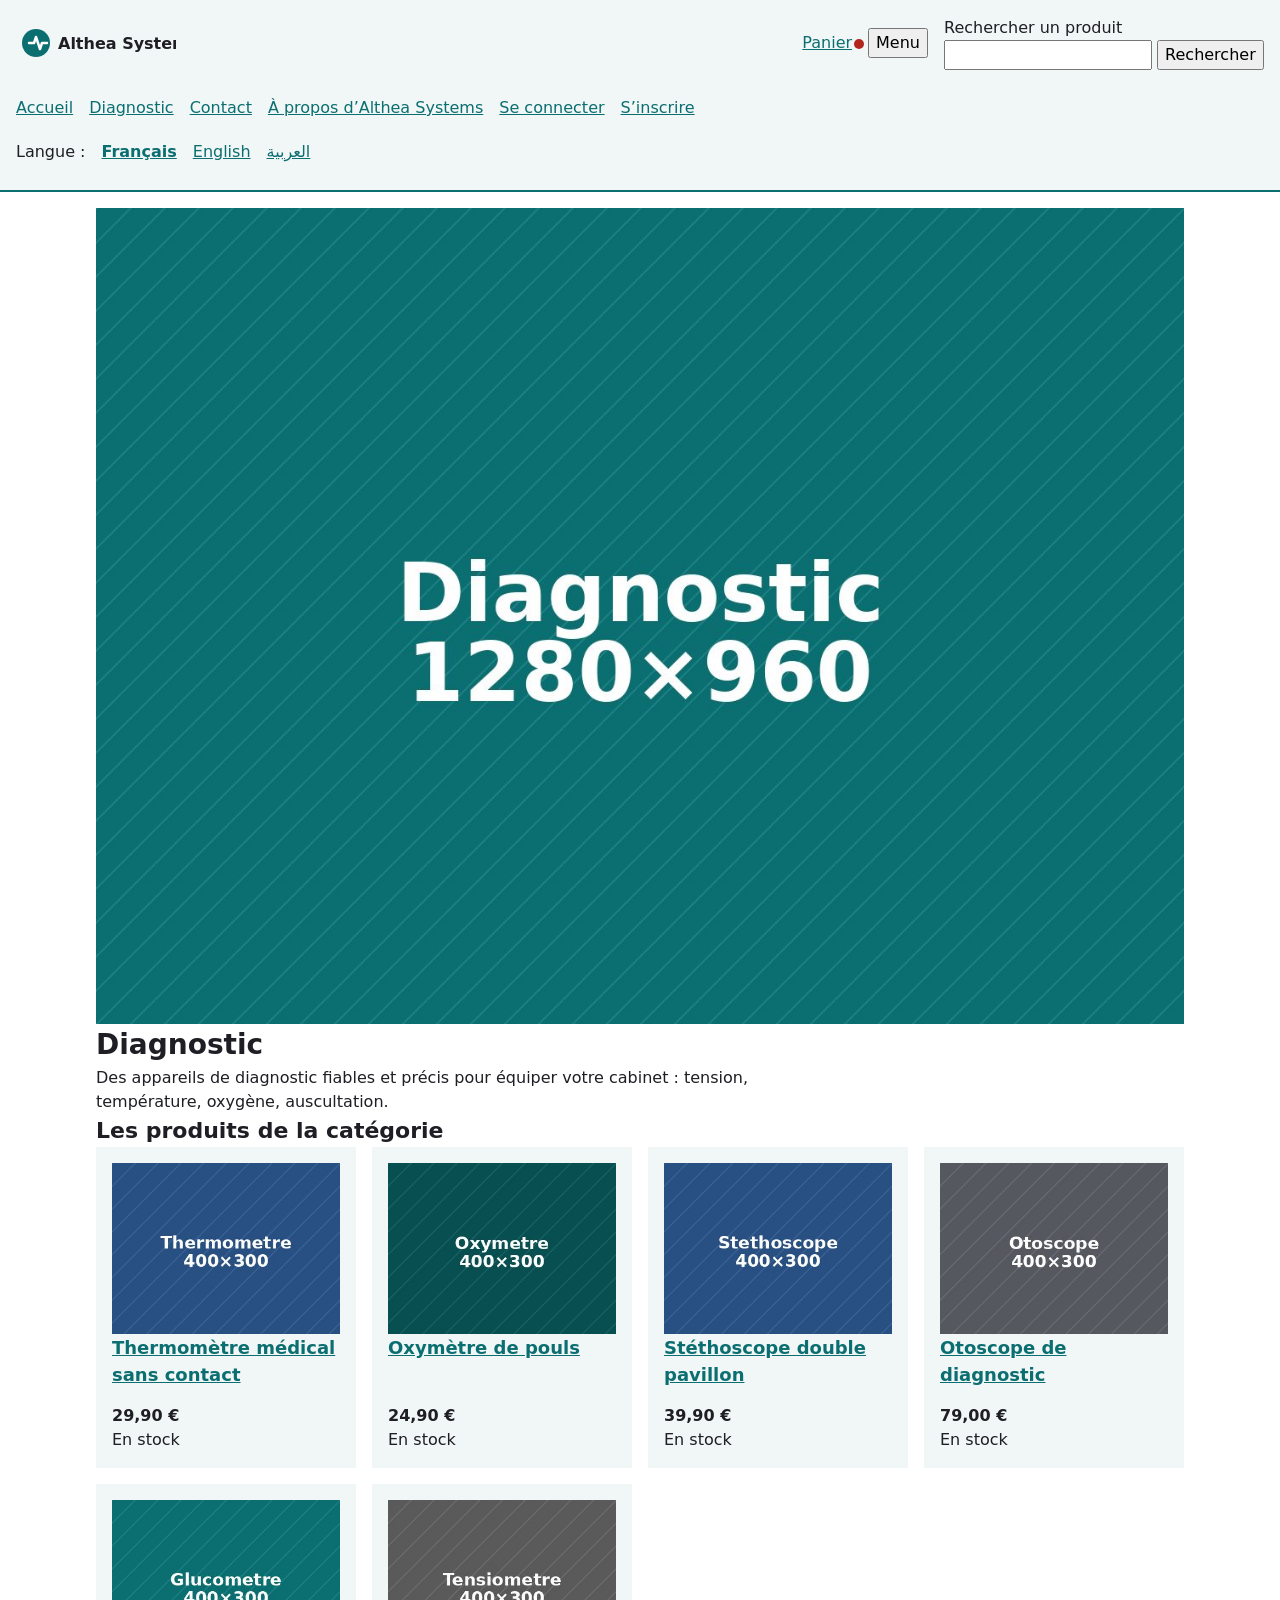
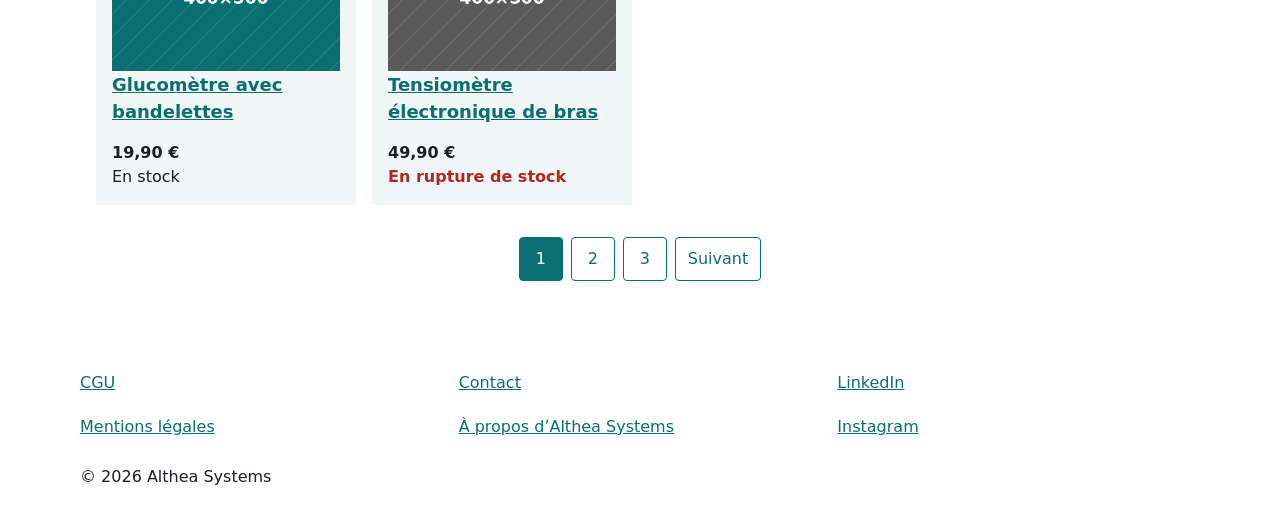
==== categorie.html @ e6a17299 "feat: page Catégorie" ====
<!DOCTYPE html>
<html lang="fr">
<head>
  <meta charset="utf-8">
  <meta name="viewport" content="width=device-width, initial-scale=1">
  <title>Diagnostic · Althea Systems</title>
  <meta name="description" content="Appareils de diagnostic pour cabinets médicaux : tensiomètres, thermomètres, oxymètres, stéthoscopes.">
  <meta name="theme-color" content="#0F8B8D">
  <link rel="icon" href="img/favicon.svg">
  <link rel="stylesheet" href="css/variables.css">
  <link rel="stylesheet" href="css/style.css">
</head>
<body>
  <a class="evitement" href="#contenu">Aller au contenu</a>

  <!-- En-tête : logo, panier, menu, recherche, navigation -->
  <header class="entete">
    <a class="logo" href="index.html">
      <img src="img/logo.svg" alt="Althea Systems, accueil" width="160" height="40">
    </a>
    <a class="panier" href="panier.html">Panier
      <span class="visually-hidden">(2 articles)</span>
    </a>
    <button class="menu-bouton" type="button"
      aria-expanded="true"
      aria-controls="menu-principal">Menu</button>
    <form class="recherche" role="search" action="recherche.html">
      <label for="q">Rechercher un produit</label>
      <input id="q" name="q" type="search">
      <button type="submit">Rechercher</button>
    </form>
    <nav id="menu-principal" class="menu" aria-label="Menu principal">
      <ul class="liste-reset">
        <li><a href="index.html">Accueil</a></li>
        <li><a href="categorie.html" aria-current="page">Diagnostic</a></li>
        <li><a href="contact.html">Contact</a></li>
        <li><a href="a-propos.html">À propos d’Althea Systems</a></li>
        <li><a href="connexion.html">Se connecter</a></li>
        <li><a href="inscription.html">S’inscrire</a></li>
      </ul>

      <p class="langues">Langue :
        <a href="categorie.html" lang="fr" hreflang="fr" aria-current="true">Français</a>
        <a href="en/categorie.html" lang="en" hreflang="en">English</a>
        <a href="ar/categorie.html" lang="ar" hreflang="ar" dir="rtl">العربية</a>
      </p>
    </nav>
  </header>

  <!-- Contenu propre à la page -->
  <main id="contenu">
    <!-- Bandeau : l'image et le titre de la catégorie -->
    <section class="bandeau">
      <img src="img/diagnostic.jpg" alt="" width="1280" height="960">
      <h1>Diagnostic</h1>
    </section>

    <p class="description-categorie">Des appareils de diagnostic fiables et précis pour équiper votre cabinet : tension, température, oxygène, auscultation.</p>

    <h2>Les produits de la catégorie</h2>

    <!-- 6 produits ; le produit épuisé en dernier (§ V) -->
    <ul class="produits liste-reset">
      <li>
        <article class="produit">
          <img src="img/thermometre.jpg" alt="" width="400" height="300" loading="lazy">
          <h3><a href="produit.html">Thermomètre médical sans contact</a></h3>
          <p class="prix"><data value="29.90">29,90 €</data></p>
          <p class="stock">En stock</p>
        </article>
      </li>
      <li>
        <article class="produit">
          <img src="img/oxymetre.jpg" alt="" width="400" height="300" loading="lazy">
          <h3><a href="produit.html">Oxymètre de pouls</a></h3>
          <p class="prix"><data value="24.90">24,90 €</data></p>
          <p class="stock">En stock</p>
        </article>
      </li>
      <li>
        <article class="produit">
          <img src="img/stethoscope.jpg" alt="" width="400" height="300" loading="lazy">
          <h3><a href="produit.html">Stéthoscope double pavillon</a></h3>
          <p class="prix"><data value="39.90">39,90 €</data></p>
          <p class="stock">En stock</p>
        </article>
      </li>
      <li>
        <article class="produit">
          <img src="img/otoscope.jpg" alt="" width="400" height="300" loading="lazy">
          <h3><a href="produit.html">Otoscope de diagnostic</a></h3>
          <p class="prix"><data value="79.00">79,00 €</data></p>
          <p class="stock">En stock</p>
        </article>
      </li>
      <li>
        <article class="produit">
          <img src="img/glucometre.jpg" alt="" width="400" height="300" loading="lazy">
          <h3><a href="produit.html">Glucomètre avec bandelettes</a></h3>
          <p class="prix"><data value="19.90">19,90 €</data></p>
          <p class="stock">En stock</p>
        </article>
      </li>
      <li>
        <article class="produit">
          <img src="img/tensiometre.jpg" alt="" width="400" height="300" loading="lazy">
          <h3><a href="produit.html">Tensiomètre électronique de bras</a></h3>
          <p class="prix"><data value="49.90">49,90 €</data></p>
          <p class="stock stock-rupture">En rupture de stock</p>
        </article>
      </li>
    </ul>

    <!-- Pagination (§ XVI) -->
    <nav class="pagination" aria-label="Pagination">
      <ul class="liste-reset">
        <li><a href="categorie.html?page=1" aria-current="page"><span class="visually-hidden">Page </span>1</a></li>
        <li><a href="categorie.html?page=2"><span class="visually-hidden">Page </span>2</a></li>
        <li><a href="categorie.html?page=3"><span class="visually-hidden">Page </span>3</a></li>
        <li><a href="categorie.html?page=2">Suivant</a></li>
      </ul>
    </nav>
  </main>

  <!-- Pied de page : 3 groupes de liens, puis le copyright -->
  <footer class="pied">
    <nav aria-label="Informations légales">
      <ul class="liste-reset">
        <li><a href="cgu.html">CGU</a></li>
        <li><a href="mentions-legales.html">Mentions légales</a></li>
      </ul>
    </nav>
    <nav aria-label="Contact">
      <ul class="liste-reset">
        <li><a href="contact.html">Contact</a></li>
        <li><a href="a-propos.html">À propos d’Althea Systems</a></li>
      </ul>
    </nav>
    <nav aria-label="Réseaux sociaux">
      <ul class="liste-reset">
        <li><a href="https://www.linkedin.com/">LinkedIn</a></li>
        <li><a href="https://www.instagram.com/">Instagram</a></li>
      </ul>
    </nav>
    <p>© 2026 Althea Systems</p>
  </footer>
</body>
</html>
---- css/variables.css ----
/* La charte d'Althea : couleurs, police, tailles */
:root {
  /* Couleurs (ratio de contraste à vérifier sur WebAIM) */
  --couleur-primaire: #0B6E70;        /* liens, boutons ; env. 5,9:1 sur blanc */
  --couleur-primaire-fonce: #084F51;  /* survol des boutons */
  --couleur-sur-primaire: #FFFFFF;    /* texte sur fond primaire */
  --couleur-texte: #1E1E24;           /* texte courant ; env. 16:1 sur blanc */
  --couleur-texte-discret: #55585E;   /* texte secondaire ; env. 7:1 sur blanc */
  --couleur-fond: #FFFFFF;
  --couleur-surface: #F1F6F6;         /* cartes, en-tête */
  --couleur-alerte: #B3261E;          /* rupture de stock ; env. 6,5:1 sur blanc */

  /* Police : celle du système, rien à télécharger */
  --police: system-ui, sans-serif;

  /* Tailles de texte (rem : suit le réglage de l'utilisateur) */
  --taille-petite: 0.875rem;
  --taille-base: 1rem;
  --taille-h3: 1.125rem;
  --taille-h2: 1.375rem;
  --taille-h1: 1.75rem;

  /* Espacements (valeurs du téléphone ; agrandies dans style.css) */
  --espace: 1rem;
  --espace-grand: 2rem;
}
---- css/style.css ----
/* ===== Reset ===== */
*, *::before, *::after { box-sizing: border-box; }
body, h1, h2, h3, p, ul, ol, dl, dd { margin: 0; }
img { display: block; max-width: 100%; height: auto; }
input, button { font: inherit; }

/* ===== Base ===== */
body {
  font-family: var(--police);
  font-size: var(--taille-base);
  line-height: 1.5;
  color: var(--couleur-texte);
  background: var(--couleur-fond);
}
h1 { font-size: var(--taille-h1); }
h2 { font-size: var(--taille-h2); }
h3 { font-size: var(--taille-h3); }
p { max-width: 65ch; }
a { color: var(--couleur-primaire); }
main { padding: var(--espace); }

/* ===== Accessibilité ===== */
:focus-visible {
  outline: 3px solid var(--couleur-primaire);
  outline-offset: 3px;
}
.evitement {
  position: absolute;
  top: -100px;
  left: var(--espace);
  background: var(--couleur-fond);
  padding: var(--espace);
}
.evitement:focus { top: var(--espace); }
.visually-hidden {
  position: absolute;
  width: 1px;
  height: 1px;
  overflow: hidden;
  clip-path: inset(50%);
  white-space: nowrap;
}

/* ===== Composants communs ===== */
.liste-reset { list-style: none; padding: 0; }
.btn {
  min-height: var(--cible);
  padding: 0 var(--espace);
  border: 0;
  border-radius: var(--rayon);
  background: var(--couleur-primaire);
  color: var(--couleur-sur-primaire);
}
.btn:hover:not(:disabled) { background: var(--couleur-primaire-fonce); }
.btn:disabled {
  background: var(--couleur-surface);
  color: var(--couleur-texte-discret);
  border: 2px dashed var(--couleur-texte-discret);
}
.stock-rupture {
  color: var(--couleur-alerte);
  font-weight: bold;
}

/* ===== En-tête et pied ===== */
.entete {
  padding: var(--espace);
  background: var(--couleur-surface);
  border-bottom: 2px solid var(--couleur-primaire);
}
.logo img { height: 40px; width: auto; }
.panier { position: relative; display: inline-block; }
.panier::after {
  content: "";
  position: absolute;
  top: 8px;
  right: -12px;
  width: 10px;
  height: 10px;
  border-radius: 50%;
  background: var(--couleur-alerte);
}
.recherche input,
.recherche button { min-height: var(--cible); }
.menu a {
  display: block;
  min-height: var(--cible);
  line-height: var(--cible);
}
.pied { display: none; } /* caché sur téléphone (§ III) */

/* ===== Accueil ===== */
.carrousel img { aspect-ratio: 16 / 9; object-fit: cover; width: 100%; }
.categories img,
.produit img { aspect-ratio: 4 / 3; object-fit: cover; width: 100%; }

.produit {
  padding: var(--espace);
  margin-bottom: var(--espace);
  background: var(--couleur-surface);
  border-radius: var(--rayon);
}
.prix { font-weight: bold; }
.produit:has(.stock-rupture) img { filter: grayscale(1); }

/* ===== Produit ===== */
.ariane li { display: inline; }
.ariane li + li::before { content: " › "; }
.prix-fiche { font-size: var(--taille-h2); font-weight: bold; }
.achat .btn { width: 100%; }

.caracteristiques dt { font-weight: bold; }


/* Conteneur fluide : centré, jamais plus large que 70rem */
main,
.pied {
  width: min(100% - 2rem, 70rem);
  margin-inline: auto;
}

/* L'en-tête garde son fond sur toute la largeur */
.entete {
  padding-inline: 1rem;
}




/* ===== Étape 4 : l'en-tête en ligne ===== */
.entete {
  display: flex;
  flex-wrap: wrap;           /* passe à la ligne si la place manque */
  align-items: center;       /* centré en hauteur */
  gap: var(--espace);        /* espace entre les éléments */
}

.entete .logo {
  margin-inline-end: auto;   /* pousse tout le reste à droite */
}

/* Téléphone : recherche et menu sur toute la ligne */
.entete .recherche,
.entete .menu {
  flex-basis: 100%;
}

/* Tablette et plus : la recherche remonte sur la ligne du logo */
@media (min-width: 48rem) {
  .entete .recherche {
    flex-basis: 20rem;
  }
}


/* ===== Étape 5 : liens du menu et du pied ===== */
.menu ul,
.pied ul {
  display: flex;
  flex-wrap: wrap;
  gap: 0 var(--espace);      /* 0 entre les lignes, --espace entre les liens */
}

.menu a,
.pied a {
  display: inline-flex;      /* le lien devient une boîte */
  align-items: center;       /* texte centré en hauteur */
  min-height: 44px;          /* cible tactile minimum */
}

/* ===== Étape 6 : le choix de la langue ===== */
.langues {
  display: flex;
  flex-wrap: wrap;
  align-items: center;
  gap: var(--espace);
}

.langues a {
  display: inline-flex;
  align-items: center;
  min-height: 44px;
}

.langues a[aria-current="true"] {
  font-weight: 700;          /* la langue en cours se voit */
}

/* ===== Étape 7 : le pied de page ===== */
/* Téléphone et tablette : pied caché (ses liens sont dans le menu) */
.pied {
  display: none;
}

/* Ordinateur : 3 colonnes */
@media (min-width: 64rem) {
  .pied {
    display: grid;
    grid-template-columns: repeat(3, 1fr);
    gap: var(--espace);
    padding-block: var(--espace-grand);
  }

  /* Dans chaque colonne, les liens l'un sous l'autre */
  .pied ul {
    flex-direction: column;
  }

  /* Le © prend toute la largeur */
  .pied p {
    grid-column: 1 / -1;
  }
}

/* ===== Étape 10 : le défilement du carrousel ===== */
.defile {
  display: grid;
  grid-auto-flow: column;          /* les slides côte à côte */
  grid-auto-columns: 100%;         /* une slide = toute la largeur */
  overflow-x: auto;                /* défile sur le côté */
  scroll-snap-type: x mandatory;   /* sur la ZONE : aimanté */
}

.defile > li {
  scroll-snap-align: start;        /* sur CHAQUE slide : où s'arrêter */
}

/* Texte posé sur l'image : même case de grille */
.slide {
  display: grid;
}

.slide > picture,
.slide > img,
.slide-texte {
  grid-area: 1 / 1;                /* tous dans la même case = superposés */
}

.slide picture,
.slide img {
  display: block;
  width: 100%;
  height: 100%;
  object-fit: cover;
}

.slide-texte {
  align-self: end;                 /* le texte en bas */
  padding: var(--espace);
  background: linear-gradient(transparent, rgb(0 0 0 / 0.75));
  color: #FFFFFF;
}

.slide-texte a {
  color: #FFFFFF;
}

/* Défilement doux, seulement si la personne ne l'a pas refusé */
@media (prefers-reduced-motion: no-preference) {
  .defile {
    scroll-behavior: smooth;
  }
}

/* ===== Étape 11 : les pastilles ===== */
.pastilles {
  display: flex;
  justify-content: center;
  gap: 0.25rem;
}

.pastilles a {
  display: grid;
  place-items: center;
  min-width: 44px;                 /* zone à toucher : 44 px */
  min-height: 44px;
}

.pastilles a::before {
  content: "";
  width: 12px;                     /* le rond visible : 12 px */
  height: 12px;
  border-radius: 50%;
  background: var(--couleur-primaire);
}

/* ===== Étape 12 : les catégories en grille adaptative ===== */
.categories ul {
  display: grid;
  grid-template-columns: repeat(auto-fit, minmax(min(100%, 9rem), 1fr));
  gap: var(--espace);
}

.categories a {
  display: grid;                   /* l'image, puis le nom en dessous */
  gap: 0.5rem;
  min-height: 44px;
}

.categories img {
  width: 100%;
  height: auto;
}

/* ===== Étape 13 : les cartes produit ===== */
.top-produits ul {
  display: flex;
  flex-wrap: wrap;
  gap: var(--espace);
}

.top-produits li {
  flex: 1 1 14rem;                 /* part de 14rem, grandit et rétrécit */
  min-width: 0;                    /* le droit de rétrécir à 360 px */
}

.produit {
  display: flex;
  flex-direction: column;          /* image, titre, prix empilés */
  height: 100%;                    /* toutes les cartes d'une ligne à la même hauteur */
}

.produit img {
  width: 100%;
  height: auto;
}

.produit .prix {
  margin-block-start: auto;        /* pousse le prix tout en bas */
}


/* ===== Étape 14 : des cartes qui réagissent ===== */
/* Seulement si la personne n'a pas demandé moins d'animations */
@media (prefers-reduced-motion: no-preference) {
  .produit {
    transition: transform 0.2s ease,
                box-shadow 0.2s ease;
  }

  .produit:hover,
  .produit:focus-within {            /* souris OU clavier */
    transform: translateY(-4px);     /* la carte monte de 4 px */
    box-shadow: 0 6px 16px rgb(0 0 0 / 0.15);
  }

  /* Les boutons changent de couleur en douceur */
  button,
  .btn {
    transition: background-color 0.2s ease;
  }
}




/* ===== Étape 17 : la liste, puis la grille ===== */
/* Téléphone : une seule colonne */
.produits {
  display: grid;
  grid-template-columns: minmax(0, 1fr);   /* ne déborde jamais */
  gap: var(--espace);
}

/* Tablette et plus : autant de colonnes que la place le permet */
@media (min-width: 48rem) {
  .produits {
    grid-template-columns: repeat(auto-fill, minmax(min(100%, 16rem), 1fr));
  }
}

/* ===== Étape 18 : la pagination ===== */
.pagination ul {
  display: flex;
  flex-wrap: wrap;
  justify-content: center;         /* centrée */
  gap: 0.5rem;
  margin-block: var(--espace-grand);
}

.pagination a {
  display: inline-flex;
  align-items: center;
  justify-content: center;
  min-width: 44px;                 /* assez grand pour le doigt */
  min-height: 44px;
  padding-inline: 0.75rem;
  border: 1px solid var(--couleur-primaire);
  border-radius: 0.25rem;
  color: var(--couleur-primaire);
  text-decoration: none;
}

/* La page en cours : couleur primaire (suivra le mode sombre) */
.pagination [aria-current="page"] {
  background: var(--couleur-primaire);
  color: var(--couleur-sur-primaire);
}
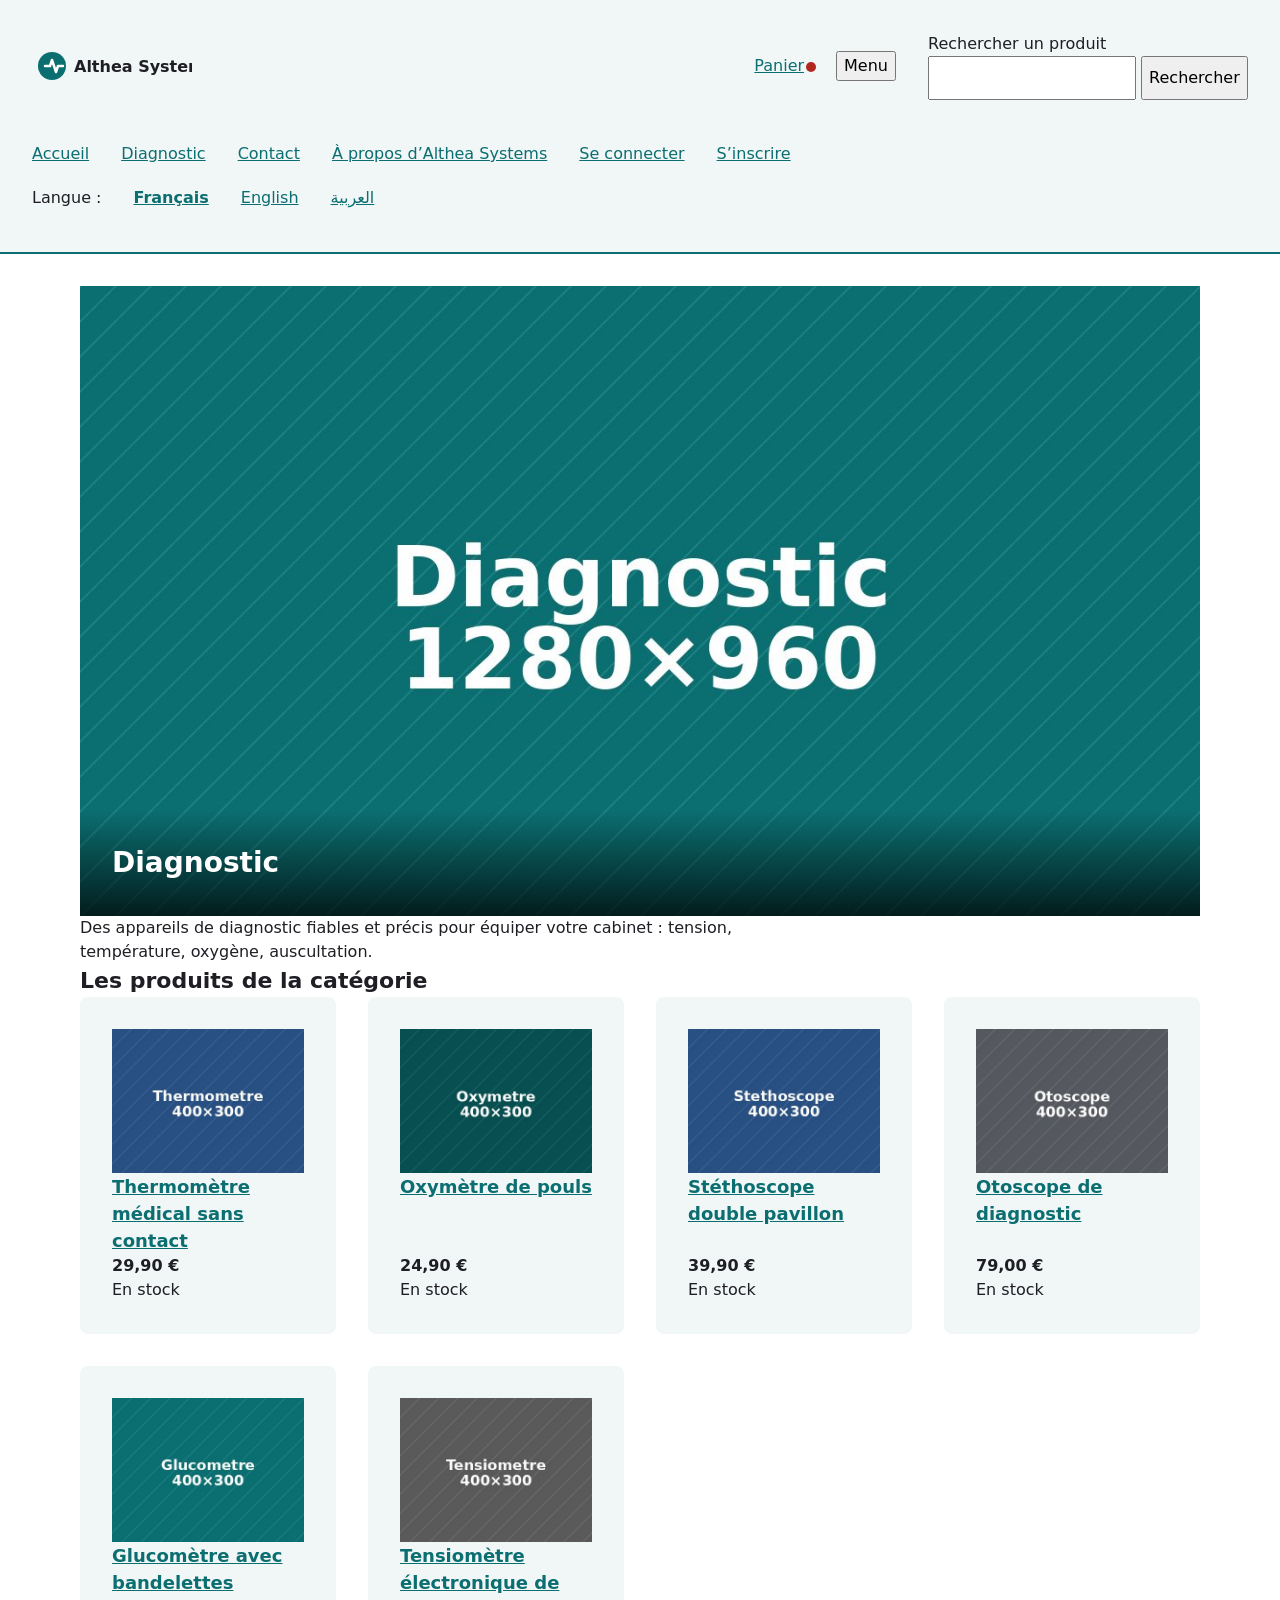
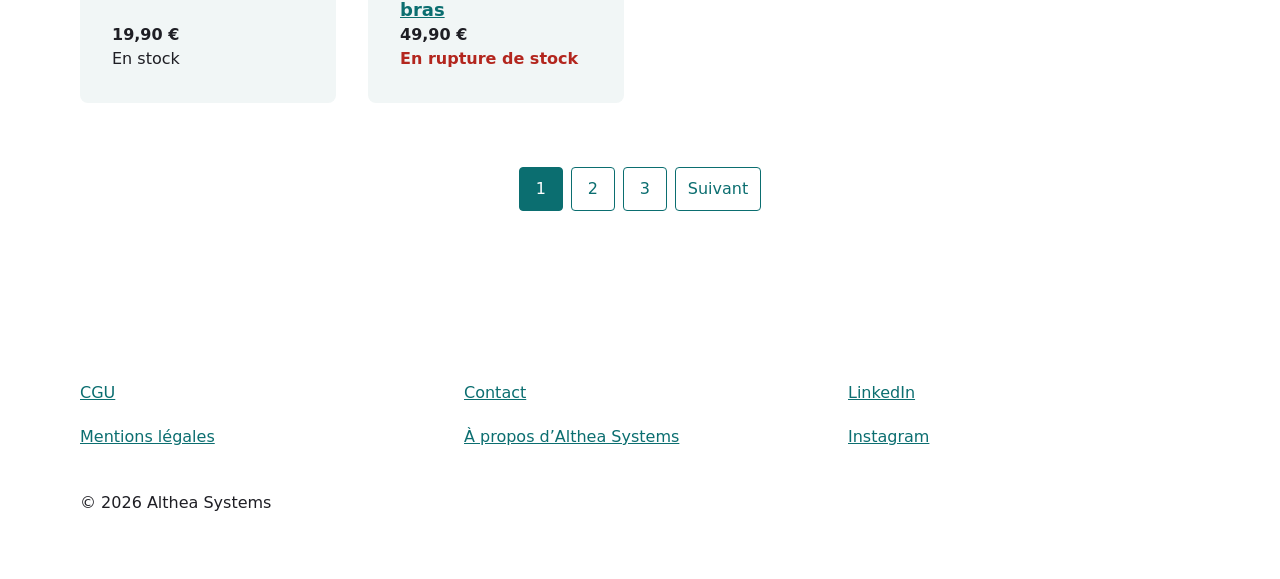
==== commit a4ca7c14: "feat: pages Connexion et Inscription, mode sombre, sécurité, README" ====
--- a/categorie.html
+++ b/categorie.html
@@ -2,6 +2,8 @@
 <html lang="fr">
 <head>
   <meta charset="utf-8">
+  <meta http-equiv="Content-Security-Policy" content="default-src 'self'; object-src 'none'; base-uri 'self'; form-action 'self'">
+  <meta name="referrer" content="strict-origin-when-cross-origin">
   <meta name="viewport" content="width=device-width, initial-scale=1">
   <title>Diagnostic · Althea Systems</title>
   <meta name="description" content="Appareils de diagnostic pour cabinets médicaux : tensiomètres, thermomètres, oxymètres, stéthoscopes.">
@@ -24,7 +26,7 @@
     <button class="menu-bouton" type="button"
       aria-expanded="true"
       aria-controls="menu-principal">Menu</button>
-    <form class="recherche" role="search" action="recherche.html">
+    <form class="recherche" role="search" action="recherche.html" method="get">
       <label for="q">Rechercher un produit</label>
       <input id="q" name="q" type="search">
       <button type="submit">Rechercher</button>
@@ -138,8 +140,8 @@
     </nav>
     <nav aria-label="Réseaux sociaux">
       <ul class="liste-reset">
-        <li><a href="https://www.linkedin.com/">LinkedIn</a></li>
-        <li><a href="https://www.instagram.com/">Instagram</a></li>
+        <li><a href="https://www.linkedin.com/" target="_blank" rel="noopener noreferrer">LinkedIn <span class="visually-hidden">(nouvel onglet)</span></a></li>
+        <li><a href="https://www.instagram.com/" target="_blank" rel="noopener noreferrer">Instagram <span class="visually-hidden">(nouvel onglet)</span></a></li>
       </ul>
     </nav>
     <p>© 2026 Althea Systems</p>
--- a/css/variables.css
+++ b/css/variables.css
@@ -1,6 +1,8 @@
 /* La charte d'Althea : couleurs, police, tailles */
 :root {
-  /* Couleurs (ratio de contraste à vérifier sur WebAIM) */
+  color-scheme: light dark;           /* champs et barres suivent le mode */
+
+  /* Couleurs (ratio de contraste vérifié sur WebAIM) */
   --couleur-primaire: #0B6E70;        /* liens, boutons ; env. 5,9:1 sur blanc */
   --couleur-primaire-fonce: #084F51;  /* survol des boutons */
   --couleur-sur-primaire: #FFFFFF;    /* texte sur fond primaire */
@@ -9,6 +11,7 @@
   --couleur-fond: #FFFFFF;
   --couleur-surface: #F1F6F6;         /* cartes, en-tête */
   --couleur-alerte: #B3261E;          /* rupture de stock ; env. 6,5:1 sur blanc */
+  --couleur-sur-image: #FFFFFF;       /* texte posé sur une photo (dégradé noir) */
 
   /* Police : celle du système, rien à télécharger */
   --police: system-ui, sans-serif;
@@ -20,7 +23,24 @@
   --taille-h2: 1.375rem;
   --taille-h1: 1.75rem;
 
-  /* Espacements (valeurs du téléphone ; agrandies dans style.css) */
+  /* Espacements */
   --espace: 1rem;
   --espace-grand: 2rem;
+  --cible: 44px;                      /* hauteur minimum d'une cible tactile */
+  --rayon: 0.5rem;                    /* coins arrondis */
+}
+
+/* Mode sombre : seulement les valeurs changent */
+@media (prefers-color-scheme: dark) {
+  :root {
+    --couleur-fond: #10191A;
+    --couleur-surface: #1C2A2B;
+    --couleur-texte: #E8EEEE;           /* 15,2:1 sur fond ; 12,6:1 sur surface */
+    --couleur-texte-discret: #A9B6B7;   /* 8,6:1 sur fond ; 7,1:1 sur surface */
+    --couleur-primaire: #5CC8CA;        /* 9,0:1 sur fond ; 7,5:1 sur surface */
+    --couleur-primaire-fonce: #8ADBDC;  /* survol : plus clair en mode sombre */
+    --couleur-sur-primaire: #0B1A1B;    /* texte du bouton foncé ; 9,0:1 sur primaire */
+    --couleur-alerte: #FF8A80;          /* 7,8:1 sur fond ; 6,5:1 sur surface */
+    /* --couleur-sur-image reste blanc : le texte est sur un dégradé noir */
+  }
 }
--- a/css/style.css
+++ b/css/style.css
@@ -2,7 +2,7 @@
 *, *::before, *::after { box-sizing: border-box; }
 body, h1, h2, h3, p, ul, ol, dl, dd { margin: 0; }
 img { display: block; max-width: 100%; height: auto; }
-input, button { font: inherit; }
+input, button, select { font: inherit; }
 
 /* ===== Base ===== */
 body {
@@ -17,7 +17,11 @@
 h3 { font-size: var(--taille-h3); }
 p { max-width: 65ch; }
 a { color: var(--couleur-primaire); }
-main { padding: var(--espace); }
+
+/* Étape 3 : un mot très long peut se couper */
+p, h1, h2, h3, a, li, dd {
+  overflow-wrap: anywhere;
+}
 
 /* ===== Accessibilité ===== */
 :focus-visible {
@@ -62,13 +66,41 @@
   font-weight: bold;
 }
 
-/* ===== En-tête et pied ===== */
+/* ===== Étape 2 : conteneur fluide ===== */
+main,
+.pied {
+  width: min(100% - 2rem, 70rem);
+  margin-inline: auto;
+}
+main { padding-block: var(--espace); }
+
+/* ===== Étape 3 : paliers (mobile d'abord) ===== */
+@media (min-width: 48rem) {
+  :root {
+    --espace: 1.5rem;
+    --espace-grand: 3rem;
+  }
+}
+@media (min-width: 64rem) {
+  :root {
+    --espace: 2rem;
+    --espace-grand: 4rem;
+  }
+}
+
+/* ===== Étape 4 : l'en-tête en ligne ===== */
 .entete {
-  padding: var(--espace);
+  display: flex;
+  flex-wrap: wrap;
+  align-items: center;
+  gap: var(--espace);
+  padding: var(--espace);          /* le fond reste sur toute la largeur */
   background: var(--couleur-surface);
   border-bottom: 2px solid var(--couleur-primaire);
 }
+.entete .logo { margin-inline-end: auto; }
 .logo img { height: 40px; width: auto; }
+
 .panier { position: relative; display: inline-block; }
 .panier::after {
   content: "";
@@ -80,92 +112,31 @@
   border-radius: 50%;
   background: var(--couleur-alerte);
 }
+
 .recherche input,
 .recherche button { min-height: var(--cible); }
-.menu a {
-  display: block;
-  min-height: var(--cible);
-  line-height: var(--cible);
-}
-.pied { display: none; } /* caché sur téléphone (§ III) */
-
-/* ===== Accueil ===== */
-.carrousel img { aspect-ratio: 16 / 9; object-fit: cover; width: 100%; }
-.categories img,
-.produit img { aspect-ratio: 4 / 3; object-fit: cover; width: 100%; }
-
-.produit {
-  padding: var(--espace);
-  margin-bottom: var(--espace);
-  background: var(--couleur-surface);
-  border-radius: var(--rayon);
-}
-.prix { font-weight: bold; }
-.produit:has(.stock-rupture) img { filter: grayscale(1); }
-
-/* ===== Produit ===== */
-.ariane li { display: inline; }
-.ariane li + li::before { content: " › "; }
-.prix-fiche { font-size: var(--taille-h2); font-weight: bold; }
-.achat .btn { width: 100%; }
-
-.caracteristiques dt { font-weight: bold; }
-
-
-/* Conteneur fluide : centré, jamais plus large que 70rem */
-main,
-.pied {
-  width: min(100% - 2rem, 70rem);
-  margin-inline: auto;
-}
-
-/* L'en-tête garde son fond sur toute la largeur */
-.entete {
-  padding-inline: 1rem;
-}
-
-
-
-
-/* ===== Étape 4 : l'en-tête en ligne ===== */
-.entete {
-  display: flex;
-  flex-wrap: wrap;           /* passe à la ligne si la place manque */
-  align-items: center;       /* centré en hauteur */
-  gap: var(--espace);        /* espace entre les éléments */
-}
-
-.entete .logo {
-  margin-inline-end: auto;   /* pousse tout le reste à droite */
-}
 
 /* Téléphone : recherche et menu sur toute la ligne */
 .entete .recherche,
-.entete .menu {
-  flex-basis: 100%;
-}
-
-/* Tablette et plus : la recherche remonte sur la ligne du logo */
+.entete .menu { flex-basis: 100%; }
+
+/* Tablette et plus : la recherche remonte */
 @media (min-width: 48rem) {
-  .entete .recherche {
-    flex-basis: 20rem;
-  }
-}
-
+  .entete .recherche { flex-basis: 20rem; }
+}
 
 /* ===== Étape 5 : liens du menu et du pied ===== */
 .menu ul,
 .pied ul {
   display: flex;
   flex-wrap: wrap;
-  gap: 0 var(--espace);      /* 0 entre les lignes, --espace entre les liens */
-}
-
+  gap: 0 var(--espace);
+}
 .menu a,
 .pied a {
-  display: inline-flex;      /* le lien devient une boîte */
-  align-items: center;       /* texte centré en hauteur */
-  min-height: 44px;          /* cible tactile minimum */
+  display: inline-flex;
+  align-items: center;
+  min-height: var(--cible);
 }
 
 /* ===== Étape 6 : le choix de la langue ===== */
@@ -175,24 +146,16 @@
   align-items: center;
   gap: var(--espace);
 }
-
 .langues a {
   display: inline-flex;
   align-items: center;
-  min-height: 44px;
-}
-
-.langues a[aria-current="true"] {
-  font-weight: 700;          /* la langue en cours se voit */
-}
+  min-height: var(--cible);
+}
+.langues a[aria-current="true"] { font-weight: 700; }
 
 /* ===== Étape 7 : le pied de page ===== */
-/* Téléphone et tablette : pied caché (ses liens sont dans le menu) */
-.pied {
-  display: none;
-}
-
-/* Ordinateur : 3 colonnes */
+.pied { display: none; }           /* caché sur téléphone et tablette */
+
 @media (min-width: 64rem) {
   .pied {
     display: grid;
@@ -200,41 +163,24 @@
     gap: var(--espace);
     padding-block: var(--espace-grand);
   }
-
-  /* Dans chaque colonne, les liens l'un sous l'autre */
-  .pied ul {
-    flex-direction: column;
-  }
-
-  /* Le © prend toute la largeur */
-  .pied p {
-    grid-column: 1 / -1;
-  }
+  .pied ul { flex-direction: column; }
+  .pied p { grid-column: 1 / -1; }
 }
 
 /* ===== Étape 10 : le défilement du carrousel ===== */
 .defile {
   display: grid;
-  grid-auto-flow: column;          /* les slides côte à côte */
-  grid-auto-columns: 100%;         /* une slide = toute la largeur */
-  overflow-x: auto;                /* défile sur le côté */
-  scroll-snap-type: x mandatory;   /* sur la ZONE : aimanté */
-}
-
-.defile > li {
-  scroll-snap-align: start;        /* sur CHAQUE slide : où s'arrêter */
-}
-
-/* Texte posé sur l'image : même case de grille */
-.slide {
-  display: grid;
-}
-
+  grid-auto-flow: column;
+  grid-auto-columns: 100%;
+  overflow-x: auto;
+  scroll-snap-type: x mandatory;
+}
+.defile > li { scroll-snap-align: start; }
+
+.slide { display: grid; }
 .slide > picture,
 .slide > img,
-.slide-texte {
-  grid-area: 1 / 1;                /* tous dans la même case = superposés */
-}
+.slide-texte { grid-area: 1 / 1; }
 
 .slide picture,
 .slide img {
@@ -245,21 +191,15 @@
 }
 
 .slide-texte {
-  align-self: end;                 /* le texte en bas */
+  align-self: end;
   padding: var(--espace);
   background: linear-gradient(transparent, rgb(0 0 0 / 0.75));
-  color: #FFFFFF;
-}
-
-.slide-texte a {
-  color: #FFFFFF;
-}
-
-/* Défilement doux, seulement si la personne ne l'a pas refusé */
+  color: var(--couleur-sur-image);
+}
+.slide-texte a { color: var(--couleur-sur-image); }
+
 @media (prefers-reduced-motion: no-preference) {
-  .defile {
-    scroll-behavior: smooth;
-  }
+  .defile { scroll-behavior: smooth; }
 }
 
 /* ===== Étape 11 : les pastilles ===== */
@@ -268,17 +208,15 @@
   justify-content: center;
   gap: 0.25rem;
 }
-
 .pastilles a {
   display: grid;
   place-items: center;
-  min-width: 44px;                 /* zone à toucher : 44 px */
-  min-height: 44px;
-}
-
+  min-width: var(--cible);
+  min-height: var(--cible);
+}
 .pastilles a::before {
   content: "";
-  width: 12px;                     /* le rond visible : 12 px */
+  width: 12px;
   height: 12px;
   border-radius: 50%;
   background: var(--couleur-primaire);
@@ -290,16 +228,15 @@
   grid-template-columns: repeat(auto-fit, minmax(min(100%, 9rem), 1fr));
   gap: var(--espace);
 }
-
 .categories a {
-  display: grid;                   /* l'image, puis le nom en dessous */
+  display: grid;
   gap: 0.5rem;
-  min-height: 44px;
-}
-
+  min-height: var(--cible);
+}
 .categories img {
   width: 100%;
-  height: auto;
+  aspect-ratio: 4 / 3;
+  object-fit: cover;
 }
 
 /* ===== Étape 13 : les cartes produit ===== */
@@ -308,61 +245,66 @@
   flex-wrap: wrap;
   gap: var(--espace);
 }
-
 .top-produits li {
-  flex: 1 1 14rem;                 /* part de 14rem, grandit et rétrécit */
-  min-width: 0;                    /* le droit de rétrécir à 360 px */
+  flex: 1 1 14rem;
+  min-width: 0;
 }
 
 .produit {
   display: flex;
-  flex-direction: column;          /* image, titre, prix empilés */
-  height: 100%;                    /* toutes les cartes d'une ligne à la même hauteur */
-}
-
+  flex-direction: column;
+  height: 100%;
+  padding: var(--espace);
+  background: var(--couleur-surface);
+  border-radius: var(--rayon);
+}
 .produit img {
   width: 100%;
-  height: auto;
-}
-
-.produit .prix {
-  margin-block-start: auto;        /* pousse le prix tout en bas */
-}
-
+  aspect-ratio: 4 / 3;
+  object-fit: cover;
+}
+.produit:has(.stock-rupture) img { filter: grayscale(1); }
+.prix { font-weight: bold; }
+.produit .prix { margin-block-start: auto; }
 
 /* ===== Étape 14 : des cartes qui réagissent ===== */
-/* Seulement si la personne n'a pas demandé moins d'animations */
 @media (prefers-reduced-motion: no-preference) {
   .produit {
     transition: transform 0.2s ease,
                 box-shadow 0.2s ease;
   }
-
   .produit:hover,
-  .produit:focus-within {            /* souris OU clavier */
-    transform: translateY(-4px);     /* la carte monte de 4 px */
+  .produit:focus-within {
+    transform: translateY(-4px);
     box-shadow: 0 6px 16px rgb(0 0 0 / 0.15);
   }
-
-  /* Les boutons changent de couleur en douceur */
   button,
-  .btn {
-    transition: background-color 0.2s ease;
-  }
-}
-
-
-
+  .btn { transition: background-color 0.2s ease; }
+}
+
+/* ===== Étape 16 : le bandeau de la catégorie ===== */
+.bandeau { display: grid; }
+.bandeau > * { grid-area: 1 / 1; }
+.bandeau img {
+  display: block;
+  width: 100%;
+  height: auto;
+  aspect-ratio: 16 / 9;
+  object-fit: cover;
+}
+.bandeau h1 {
+  align-self: end;
+  padding: var(--espace);
+  color: var(--couleur-sur-image);
+  background: linear-gradient(transparent, rgb(0 0 0 / 0.75));
+}
 
 /* ===== Étape 17 : la liste, puis la grille ===== */
-/* Téléphone : une seule colonne */
 .produits {
   display: grid;
-  grid-template-columns: minmax(0, 1fr);   /* ne déborde jamais */
-  gap: var(--espace);
-}
-
-/* Tablette et plus : autant de colonnes que la place le permet */
+  grid-template-columns: minmax(0, 1fr);
+  gap: var(--espace);
+}
 @media (min-width: 48rem) {
   .produits {
     grid-template-columns: repeat(auto-fill, minmax(min(100%, 16rem), 1fr));
@@ -373,26 +315,246 @@
 .pagination ul {
   display: flex;
   flex-wrap: wrap;
-  justify-content: center;         /* centrée */
+  justify-content: center;
   gap: 0.5rem;
   margin-block: var(--espace-grand);
 }
-
 .pagination a {
   display: inline-flex;
   align-items: center;
   justify-content: center;
-  min-width: 44px;                 /* assez grand pour le doigt */
-  min-height: 44px;
+  min-width: var(--cible);
+  min-height: var(--cible);
   padding-inline: 0.75rem;
   border: 1px solid var(--couleur-primaire);
   border-radius: 0.25rem;
   color: var(--couleur-primaire);
   text-decoration: none;
 }
-
-/* La page en cours : couleur primaire (suivra le mode sombre) */
 .pagination [aria-current="page"] {
   background: var(--couleur-primaire);
   color: var(--couleur-sur-primaire);
+}
+
+/* ===== Page Produit ===== */
+.ariane li { display: inline; }
+.ariane li + li::before { content: " › "; }
+.prix-fiche { font-size: var(--taille-h2); font-weight: bold; }
+.achat .btn { width: 100%; }
+.caracteristiques dt { font-weight: bold; }
+
+/* ===== Étape 19 : images du produit ===== */
+.fiche img {
+  display: block;
+  width: 100%;
+  height: auto;
+}
+
+/* ===== Étape 20 : la fiche en zones ===== */
+@media (min-width: 64rem) {
+  .fiche {
+    display: grid;
+    grid-template-columns: minmax(0, 1fr) minmax(0, 1fr);
+    grid-template-areas:
+      "images      infos"
+      "description infos";
+    gap: var(--espace-grand);
+  }
+  .fiche-images      { grid-area: images; }
+  .fiche-description { grid-area: description; }
+  .fiche-infos {
+    grid-area: infos;
+    align-self: start;
+    position: sticky;
+    top: var(--espace);
+  }
+}
+
+/* ===== Étape 21 : la galerie (réutilise .defile) ===== */
+.galerie {
+  grid-auto-columns: 85%;
+  gap: var(--espace);
+}
+
+/* ===== Étape 23 : le tableau des tailles ===== */
+.defile-tableau { overflow-x: auto; }
+
+.tailles {
+  min-width: 32rem;
+  border-collapse: collapse;
+}
+.tailles caption {
+  text-align: start;
+  font-weight: 700;
+  padding-block-end: 0.5rem;
+}
+.tailles th,
+.tailles td {
+  padding: 0.5rem 1rem;
+  text-align: start;
+}
+.tailles thead th {
+  background: var(--couleur-primaire);
+  color: var(--couleur-sur-primaire);
+}
+.tailles tbody tr:nth-child(even) { background: var(--couleur-surface); }
+.tailles tbody th {
+  position: sticky;
+  inset-inline-start: 0;
+  background: var(--couleur-fond);
+}
+.tailles tbody tr:nth-child(even) th { background: var(--couleur-surface); }
+
+/* ===== Étape 25 : la page Recherche ===== */
+.facettes fieldset {
+  margin: 0 0 var(--espace);
+  padding: var(--espace);
+  border: 1px solid var(--couleur-texte-discret);
+  border-radius: 0.25rem;
+}
+.facettes label {
+  display: block;
+  margin-block-end: 0.25rem;
+}
+.facettes input:not([type="checkbox"]),
+.facettes select,
+.facettes button {
+  width: 100%;
+  min-height: var(--cible);
+}
+.facettes .case {
+  display: flex;
+  align-items: center;
+  gap: 0.5rem;
+  min-height: var(--cible);
+}
+.facettes .case label {
+  display: inline;
+  margin: 0;
+}
+.facettes input[type="checkbox"] {
+  width: 1.25rem;
+  height: 1.25rem;
+}
+@media (min-width: 64rem) {
+  .recherche-avancee {
+    display: grid;
+    grid-template-columns: 18rem minmax(0, 1fr);
+    gap: var(--espace-grand);
+    align-items: start;
+  }
+}
+
+/* ===== Étape 26 : les formulaires de compte ===== */
+.formulaire {
+  display: flex;
+  flex-direction: column;
+  gap: var(--espace);
+  max-width: 30rem;
+}
+.formulaire label {
+  display: block;
+  margin-block-end: 0.25rem;
+}
+.formulaire input:not([type="checkbox"]),
+.formulaire button {
+  width: 100%;
+  min-height: var(--cible);
+  padding-inline: 0.5rem;
+  border: 1px solid var(--couleur-texte-discret);
+  border-radius: 0.25rem;
+}
+.formulaire .btn { border: 0; }
+.formulaire .case {
+  display: flex;
+  flex-wrap: wrap;
+  align-items: center;
+  gap: 0.5rem;
+  min-height: var(--cible);
+}
+.formulaire .case label {
+  display: inline;
+  margin: 0;
+  flex: 1;
+}
+.formulaire input[type="checkbox"] {
+  width: 1.25rem;
+  height: 1.25rem;
+}
+.aide {
+  display: block;
+  color: var(--couleur-texte-discret);
+  font-size: var(--taille-petite);
+}
+.erreur {
+  display: none;
+  flex-basis: 100%;
+  color: var(--couleur-alerte);
+  font-size: var(--taille-petite);
+}
+.formulaire input:user-invalid { border: 2px solid var(--couleur-alerte); }
+.formulaire p:has(input:user-invalid) .erreur { display: block; }
+
+
+/* ===== Étape 27 : le logo en mode sombre ===== */
+@media (prefers-color-scheme: dark) {
+  .logo img {
+    background: #FFFFFF;           /* le texte du logo est foncé */
+    border-radius: var(--rayon);
+    padding: 0.25rem 0.5rem;
+    box-sizing: content-box;
+  }
+}
+
+
+/* ===== Étape 24 : la version imprimable (toujours à la fin) ===== */
+@media print {
+  .evitement,
+  .menu-bouton,
+  .recherche,
+  .menu,
+  .panier,
+  .achat,
+  .pastilles,
+  .top-produits,
+  .pied,
+  .ariane {
+    display: none;
+  }
+
+  body,
+  .tailles thead th,
+  .tailles tbody tr,
+  .tailles tbody th {
+    color: #000;
+    background: #fff;
+  }
+
+  .fiche { display: block; }
+  .fiche-infos { position: static; }
+
+  .galerie {
+    display: block;
+    overflow: visible;
+  }
+  .galerie li + li { display: none; }
+  .galerie img { max-width: 12cm; }
+
+  .defile-tableau { overflow: visible; }
+  .tailles {
+    min-width: 0;
+    width: 100%;
+  }
+  .tailles th,
+  .tailles td { border: 1px solid #000; }
+
+  .caracteristiques,
+  .tailles-brassard,
+  table {
+    break-inside: avoid;
+  }
+
+  a[href^="http"]::after {
+    content: " (" attr(href) ")";
+  }
 }
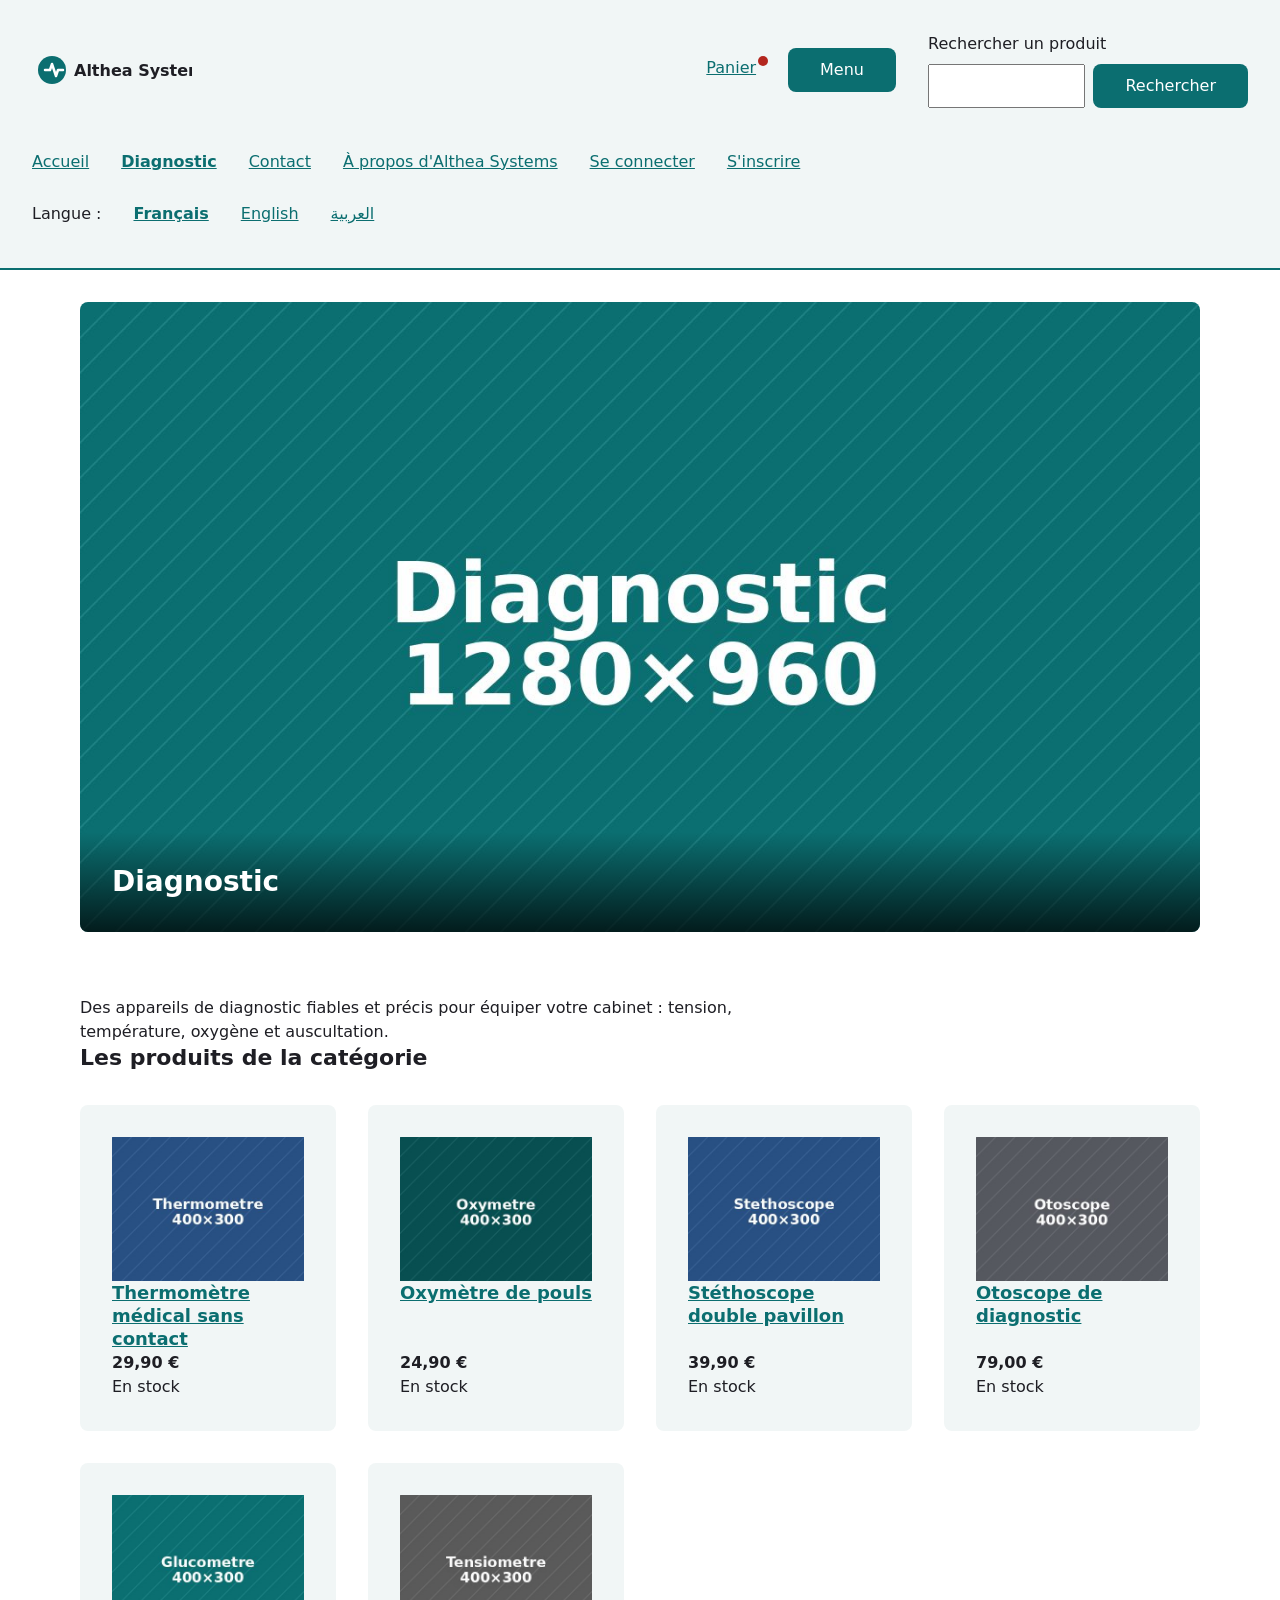
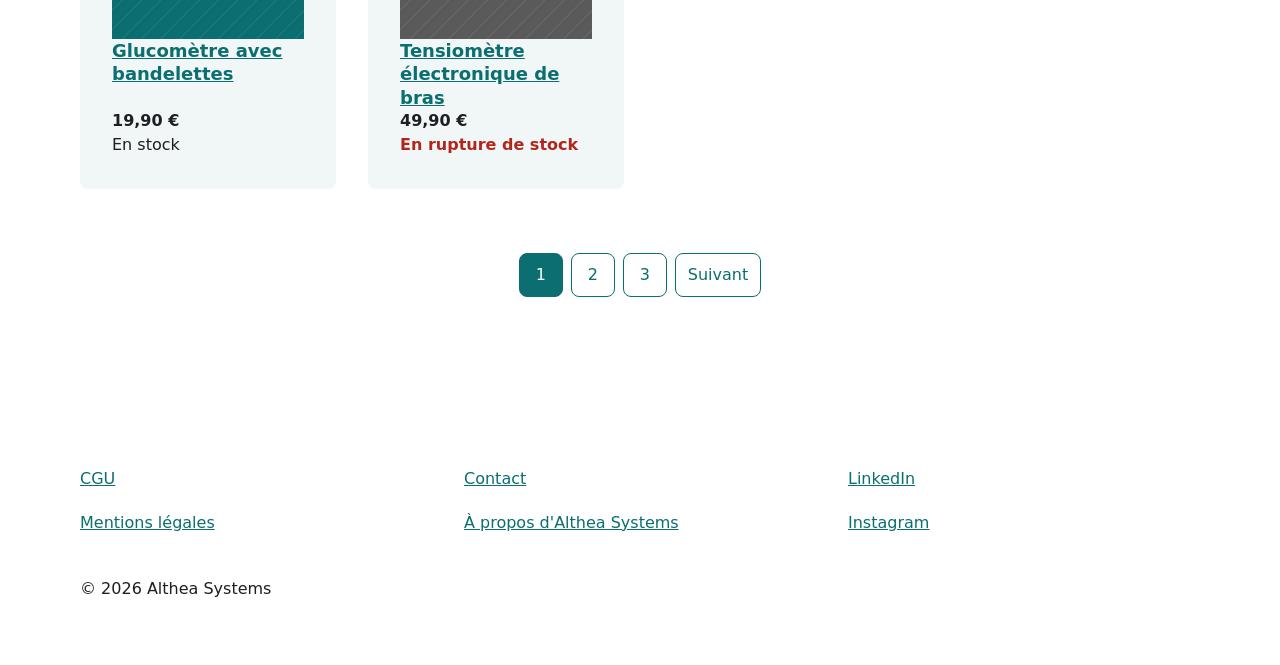
==== commit cd9f9bf3: "docs:captures et scores lightouse" ====
--- a/categorie.html
+++ b/categorie.html
@@ -6,42 +6,46 @@
   <meta name="referrer" content="strict-origin-when-cross-origin">
   <meta name="viewport" content="width=device-width, initial-scale=1">
   <title>Diagnostic · Althea Systems</title>
-  <meta name="description" content="Appareils de diagnostic pour cabinets médicaux : tensiomètres, thermomètres, oxymètres, stéthoscopes.">
-  <meta name="theme-color" content="#0F8B8D">
+  <meta name="description" content="Découvrez nos appareils de diagnostic médical.">
+  <meta name="theme-color" content="#0B6E70">
   <link rel="icon" href="img/favicon.svg">
   <link rel="stylesheet" href="css/variables.css">
   <link rel="stylesheet" href="css/style.css">
 </head>
+
 <body>
   <a class="evitement" href="#contenu">Aller au contenu</a>
 
-  <!-- En-tête : logo, panier, menu, recherche, navigation -->
   <header class="entete">
     <a class="logo" href="index.html">
       <img src="img/logo.svg" alt="Althea Systems, accueil" width="160" height="40">
     </a>
-    <a class="panier" href="panier.html">Panier
-      <span class="visually-hidden">(2 articles)</span>
+
+    <a class="panier" href="panier.html">
+      Panier <span class="visually-hidden">(2 articles)</span>
     </a>
+
     <button class="menu-bouton" type="button"
-      aria-expanded="true"
-      aria-controls="menu-principal">Menu</button>
+      aria-expanded="true" aria-controls="menu-principal">Menu</button>
+
     <form class="recherche" role="search" action="recherche.html" method="get">
       <label for="q">Rechercher un produit</label>
       <input id="q" name="q" type="search">
       <button type="submit">Rechercher</button>
     </form>
+
     <nav id="menu-principal" class="menu" aria-label="Menu principal">
       <ul class="liste-reset">
         <li><a href="index.html">Accueil</a></li>
         <li><a href="categorie.html" aria-current="page">Diagnostic</a></li>
         <li><a href="contact.html">Contact</a></li>
-        <li><a href="a-propos.html">À propos d’Althea Systems</a></li>
+        <li><a href="a-propos.html">À propos d'Althea Systems</a></li>
         <li><a href="connexion.html">Se connecter</a></li>
-        <li><a href="inscription.html">S’inscrire</a></li>
+        <li><a href="inscription.html">S'inscrire</a></li>
       </ul>
 
-      <p class="langues">Langue :
+      <p class="langues">
+        Langue :
         <a href="categorie.html" lang="fr" hreflang="fr" aria-current="true">Français</a>
         <a href="en/categorie.html" lang="en" hreflang="en">English</a>
         <a href="ar/categorie.html" lang="ar" hreflang="ar" dir="rtl">العربية</a>
@@ -49,63 +53,78 @@
     </nav>
   </header>
 
-  <!-- Contenu propre à la page -->
   <main id="contenu">
-    <!-- Bandeau : l'image et le titre de la catégorie -->
+
+    <!-- Bandeau de la catégorie -->
     <section class="bandeau">
-      <img src="img/diagnostic.jpg" alt="" width="1280" height="960">
+      <img src="img/diagnostic.jpg" alt=""
+        width="1280" height="960">
       <h1>Diagnostic</h1>
     </section>
 
-    <p class="description-categorie">Des appareils de diagnostic fiables et précis pour équiper votre cabinet : tension, température, oxygène, auscultation.</p>
+    <p class="description-categorie">
+      Des appareils de diagnostic fiables et précis pour équiper votre cabinet :
+      tension, température, oxygène et auscultation.
+    </p>
 
     <h2>Les produits de la catégorie</h2>
 
-    <!-- 6 produits ; le produit épuisé en dernier (§ V) -->
+    <!-- Liste des produits -->
     <ul class="produits liste-reset">
       <li>
         <article class="produit">
-          <img src="img/thermometre.jpg" alt="" width="400" height="300" loading="lazy">
+          <img src="img/thermometre.jpg" alt=""
+            width="400" height="300" loading="lazy">
           <h3><a href="produit.html">Thermomètre médical sans contact</a></h3>
           <p class="prix"><data value="29.90">29,90 €</data></p>
           <p class="stock">En stock</p>
         </article>
       </li>
+
       <li>
         <article class="produit">
-          <img src="img/oxymetre.jpg" alt="" width="400" height="300" loading="lazy">
+          <img src="img/oxymetre.jpg" alt=""
+            width="400" height="300" loading="lazy">
           <h3><a href="produit.html">Oxymètre de pouls</a></h3>
           <p class="prix"><data value="24.90">24,90 €</data></p>
           <p class="stock">En stock</p>
         </article>
       </li>
+
       <li>
         <article class="produit">
-          <img src="img/stethoscope.jpg" alt="" width="400" height="300" loading="lazy">
+          <img src="img/stethoscope.jpg" alt=""
+            width="400" height="300" loading="lazy">
           <h3><a href="produit.html">Stéthoscope double pavillon</a></h3>
           <p class="prix"><data value="39.90">39,90 €</data></p>
           <p class="stock">En stock</p>
         </article>
       </li>
+
       <li>
         <article class="produit">
-          <img src="img/otoscope.jpg" alt="" width="400" height="300" loading="lazy">
+          <img src="img/otoscope.jpg" alt=""
+            width="400" height="300" loading="lazy">
           <h3><a href="produit.html">Otoscope de diagnostic</a></h3>
           <p class="prix"><data value="79.00">79,00 €</data></p>
           <p class="stock">En stock</p>
         </article>
       </li>
+
       <li>
         <article class="produit">
-          <img src="img/glucometre.jpg" alt="" width="400" height="300" loading="lazy">
+          <img src="img/glucometre.jpg" alt=""
+            width="400" height="300" loading="lazy">
           <h3><a href="produit.html">Glucomètre avec bandelettes</a></h3>
           <p class="prix"><data value="19.90">19,90 €</data></p>
           <p class="stock">En stock</p>
         </article>
       </li>
+
       <li>
         <article class="produit">
-          <img src="img/tensiometre.jpg" alt="" width="400" height="300" loading="lazy">
+          <img src="img/tensiometre.jpg" alt=""
+            width="400" height="300" loading="lazy">
           <h3><a href="produit.html">Tensiomètre électronique de bras</a></h3>
           <p class="prix"><data value="49.90">49,90 €</data></p>
           <p class="stock stock-rupture">En rupture de stock</p>
@@ -113,18 +132,29 @@
       </li>
     </ul>
 
-    <!-- Pagination (§ XVI) -->
+    <!-- Pagination -->
     <nav class="pagination" aria-label="Pagination">
       <ul class="liste-reset">
-        <li><a href="categorie.html?page=1" aria-current="page"><span class="visually-hidden">Page </span>1</a></li>
-        <li><a href="categorie.html?page=2"><span class="visually-hidden">Page </span>2</a></li>
-        <li><a href="categorie.html?page=3"><span class="visually-hidden">Page </span>3</a></li>
+        <li>
+          <a href="categorie.html?page=1" aria-current="page">
+            <span class="visually-hidden">Page </span>1
+          </a>
+        </li>
+        <li>
+          <a href="categorie.html?page=2">
+            <span class="visually-hidden">Page </span>2
+          </a>
+        </li>
+        <li>
+          <a href="categorie.html?page=3">
+            <span class="visually-hidden">Page </span>3
+          </a>
+        </li>
         <li><a href="categorie.html?page=2">Suivant</a></li>
       </ul>
     </nav>
   </main>
 
-  <!-- Pied de page : 3 groupes de liens, puis le copyright -->
   <footer class="pied">
     <nav aria-label="Informations légales">
       <ul class="liste-reset">
@@ -132,18 +162,21 @@
         <li><a href="mentions-legales.html">Mentions légales</a></li>
       </ul>
     </nav>
+
     <nav aria-label="Contact">
       <ul class="liste-reset">
         <li><a href="contact.html">Contact</a></li>
-        <li><a href="a-propos.html">À propos d’Althea Systems</a></li>
+        <li><a href="a-propos.html">À propos d'Althea Systems</a></li>
       </ul>
     </nav>
+
     <nav aria-label="Réseaux sociaux">
       <ul class="liste-reset">
         <li><a href="https://www.linkedin.com/" target="_blank" rel="noopener noreferrer">LinkedIn <span class="visually-hidden">(nouvel onglet)</span></a></li>
         <li><a href="https://www.instagram.com/" target="_blank" rel="noopener noreferrer">Instagram <span class="visually-hidden">(nouvel onglet)</span></a></li>
       </ul>
     </nav>
+
     <p>© 2026 Althea Systems</p>
   </footer>
 </body>
--- a/css/variables.css
+++ b/css/variables.css
@@ -1,22 +1,26 @@
-/* La charte d'Althea : couleurs, police, tailles */
+/* Charte graphique Althea Systems */
+
 :root {
-  color-scheme: light dark;           /* champs et barres suivent le mode */
+  color-scheme: light dark;
 
-  /* Couleurs (ratio de contraste vérifié sur WebAIM) */
-  --couleur-primaire: #0B6E70;        /* liens, boutons ; env. 5,9:1 sur blanc */
-  --couleur-primaire-fonce: #084F51;  /* survol des boutons */
-  --couleur-sur-primaire: #FFFFFF;    /* texte sur fond primaire */
-  --couleur-texte: #1E1E24;           /* texte courant ; env. 16:1 sur blanc */
-  --couleur-texte-discret: #55585E;   /* texte secondaire ; env. 7:1 sur blanc */
+  /* Couleurs du mode clair */
+  --couleur-primaire: #0B6E70;
+  --couleur-primaire-fonce: #084F51;
+  --couleur-sur-primaire: #FFFFFF;
+
+  --couleur-texte: #1E1E24;
+  --couleur-texte-discret: #55585E;
+
   --couleur-fond: #FFFFFF;
-  --couleur-surface: #F1F6F6;         /* cartes, en-tête */
-  --couleur-alerte: #B3261E;          /* rupture de stock ; env. 6,5:1 sur blanc */
-  --couleur-sur-image: #FFFFFF;       /* texte posé sur une photo (dégradé noir) */
+  --couleur-surface: #F1F6F6;
 
-  /* Police : celle du système, rien à télécharger */
+  --couleur-alerte: #B3261E;
+  --couleur-sur-image: #FFFFFF;
+
+  /* Police */
   --police: system-ui, sans-serif;
 
-  /* Tailles de texte (rem : suit le réglage de l'utilisateur) */
+  /* Tailles des textes */
   --taille-petite: 0.875rem;
   --taille-base: 1rem;
   --taille-h3: 1.125rem;
@@ -26,21 +30,27 @@
   /* Espacements */
   --espace: 1rem;
   --espace-grand: 2rem;
-  --cible: 44px;                      /* hauteur minimum d'une cible tactile */
-  --rayon: 0.5rem;                    /* coins arrondis */
+
+  /* Composants */
+  --cible: 44px;
+  --rayon: 0.5rem;
 }
 
-/* Mode sombre : seulement les valeurs changent */
+/* Mode sombre automatique */
 @media (prefers-color-scheme: dark) {
   :root {
-    --couleur-fond: #10191A;
-    --couleur-surface: #1C2A2B;
-    --couleur-texte: #E8EEEE;           /* 15,2:1 sur fond ; 12,6:1 sur surface */
-    --couleur-texte-discret: #A9B6B7;   /* 8,6:1 sur fond ; 7,1:1 sur surface */
-    --couleur-primaire: #5CC8CA;        /* 9,0:1 sur fond ; 7,5:1 sur surface */
-    --couleur-primaire-fonce: #8ADBDC;  /* survol : plus clair en mode sombre */
-    --couleur-sur-primaire: #0B1A1B;    /* texte du bouton foncé ; 9,0:1 sur primaire */
-    --couleur-alerte: #FF8A80;          /* 7,8:1 sur fond ; 6,5:1 sur surface */
-    /* --couleur-sur-image reste blanc : le texte est sur un dégradé noir */
+    --couleur-fond: #10191F;
+    --couleur-surface: #1C2B32;
+
+    --couleur-texte: #E7EEF0;
+    --couleur-texte-discret: #B8C7CC;
+
+    --couleur-primaire: #65C9C4;
+    --couleur-primaire-fonce: #8ADBD6;
+
+    --couleur-sur-primaire: #102326;
+
+    --couleur-alerte: #FF9B91;
+    --couleur-sur-image: #FFFFFF;
   }
 }
--- a/css/style.css
+++ b/css/style.css
@@ -1,41 +1,84 @@
 /* ===== Reset ===== */
-*, *::before, *::after { box-sizing: border-box; }
-body, h1, h2, h3, p, ul, ol, dl, dd { margin: 0; }
-img { display: block; max-width: 100%; height: auto; }
-input, button, select { font: inherit; }
+
+*, *::before, *::after {
+  box-sizing: border-box;
+}
+
+body, h1, h2, h3, p, ul, ol, dl, dd {
+  margin: 0;
+}
+
+img {
+  display: block;
+  max-width: 100%;
+  height: auto;
+}
+
+input, button, select {
+  font: inherit;
+}
 
 /* ===== Base ===== */
+
 body {
   font-family: var(--police);
   font-size: var(--taille-base);
   line-height: 1.5;
   color: var(--couleur-texte);
   background: var(--couleur-fond);
-}
+  overflow-wrap: anywhere;
+}
+
 h1 { font-size: var(--taille-h1); }
 h2 { font-size: var(--taille-h2); }
 h3 { font-size: var(--taille-h3); }
-p { max-width: 65ch; }
-a { color: var(--couleur-primaire); }
-
-/* Étape 3 : un mot très long peut se couper */
-p, h1, h2, h3, a, li, dd {
-  overflow-wrap: anywhere;
+
+h1, h2, h3 {
+  line-height: 1.3;
+}
+
+p {
+  max-width: 65ch;
+}
+
+a {
+  color: var(--couleur-primaire);
+}
+
+main {
+  padding-block: var(--espace);
+}
+
+main > h1,
+main > h2,
+section > h2 {
+  margin-block-end: var(--espace);
+}
+
+section {
+  margin-block-end: var(--espace-grand);
 }
 
 /* ===== Accessibilité ===== */
+
 :focus-visible {
   outline: 3px solid var(--couleur-primaire);
   outline-offset: 3px;
 }
+
 .evitement {
   position: absolute;
   top: -100px;
   left: var(--espace);
+  z-index: 10;
   background: var(--couleur-fond);
   padding: var(--espace);
 }
-.evitement:focus { top: var(--espace); }
+
+.evitement:focus {
+  top: var(--espace);
+}
+
 .visually-hidden {
   position: absolute;
   width: 1px;
@@ -45,63 +88,82 @@
   white-space: nowrap;
 }
 
-/* ===== Composants communs ===== */
-.liste-reset { list-style: none; padding: 0; }
+/* ===== Listes ===== */
+
+.liste-reset {
+  list-style: none;
+  padding: 0;
+}
+
+/* ===== Boutons ===== */
+
+button,
 .btn {
   min-height: var(--cible);
-  padding: 0 var(--espace);
+  padding-inline: var(--espace);
   border: 0;
   border-radius: var(--rayon);
   background: var(--couleur-primaire);
   color: var(--couleur-sur-primaire);
-}
-.btn:hover:not(:disabled) { background: var(--couleur-primaire-fonce); }
+  cursor: pointer;
+}
+
+button:hover:not(:disabled),
+.btn:hover:not(:disabled) {
+  background: var(--couleur-primaire-fonce);
+}
+
+button:disabled,
 .btn:disabled {
   background: var(--couleur-surface);
   color: var(--couleur-texte-discret);
   border: 2px dashed var(--couleur-texte-discret);
-}
+  cursor: not-allowed;
+}
+
+/* ===== Stock ===== */
+
 .stock-rupture {
   color: var(--couleur-alerte);
   font-weight: bold;
 }
 
-/* ===== Étape 2 : conteneur fluide ===== */
+/* ===== Conteneur fluide ===== */
+
 main,
 .pied {
   width: min(100% - 2rem, 70rem);
   margin-inline: auto;
 }
-main { padding-block: var(--espace); }
-
-/* ===== Étape 3 : paliers (mobile d'abord) ===== */
-@media (min-width: 48rem) {
-  :root {
-    --espace: 1.5rem;
-    --espace-grand: 3rem;
-  }
-}
-@media (min-width: 64rem) {
-  :root {
-    --espace: 2rem;
-    --espace-grand: 4rem;
-  }
-}
-
-/* ===== Étape 4 : l'en-tête en ligne ===== */
+
+/* ===== En-tête ===== */
+
 .entete {
   display: flex;
   flex-wrap: wrap;
   align-items: center;
   gap: var(--espace);
-  padding: var(--espace);          /* le fond reste sur toute la largeur */
+  padding: var(--espace);
   background: var(--couleur-surface);
   border-bottom: 2px solid var(--couleur-primaire);
 }
-.entete .logo { margin-inline-end: auto; }
-.logo img { height: 40px; width: auto; }
-
-.panier { position: relative; display: inline-block; }
+
+.logo {
+  margin-inline-end: auto;
+}
+
+.logo img {
+  height: 40px;
+  width: auto;
+}
+
+.panier {
+  position: relative;
+  display: inline-block;
+  min-height: 44px;
+  padding-block: 0.5rem;
+}
+
 .panier::after {
   content: "";
   position: absolute;
@@ -113,61 +175,139 @@
   background: var(--couleur-alerte);
 }
 
-.recherche input,
-.recherche button { min-height: var(--cible); }
-
-/* Téléphone : recherche et menu sur toute la ligne */
+.menu-bouton {
+  min-height: 44px;
+}
+
+/* Recherche de l'en-tête */
+
 .entete .recherche,
-.entete .menu { flex-basis: 100%; }
-
-/* Tablette et plus : la recherche remonte */
-@media (min-width: 48rem) {
-  .entete .recherche { flex-basis: 20rem; }
-}
-
-/* ===== Étape 5 : liens du menu et du pied ===== */
+.entete .menu {
+  flex-basis: 100%;
+}
+
+.recherche {
+  display: flex;
+  flex-wrap: wrap;
+  align-items: center;
+  gap: 0.5rem;
+}
+
+.recherche label {
+  flex-basis: 100%;
+}
+
+.recherche input {
+  flex: 1;
+  min-width: 0;
+  min-height: 44px;
+}
+
+/* Menu */
+
 .menu ul,
 .pied ul {
   display: flex;
   flex-wrap: wrap;
   gap: 0 var(--espace);
 }
+
 .menu a,
 .pied a {
   display: inline-flex;
   align-items: center;
-  min-height: var(--cible);
-}
-
-/* ===== Étape 6 : le choix de la langue ===== */
+  min-height: 44px;
+}
+
+.menu a[aria-current="page"] {
+  font-weight: bold;
+}
+
+/* Langues */
+
 .langues {
   display: flex;
   flex-wrap: wrap;
   align-items: center;
   gap: var(--espace);
-}
+  margin-block-start: 0.5rem;
+}
+
 .langues a {
   display: inline-flex;
   align-items: center;
-  min-height: var(--cible);
-}
-.langues a[aria-current="true"] { font-weight: 700; }
-
-/* ===== Étape 7 : le pied de page ===== */
-.pied { display: none; }           /* caché sur téléphone et tablette */
-
-@media (min-width: 64rem) {
-  .pied {
-    display: grid;
-    grid-template-columns: repeat(3, 1fr);
-    gap: var(--espace);
-    padding-block: var(--espace-grand);
-  }
-  .pied ul { flex-direction: column; }
-  .pied p { grid-column: 1 / -1; }
-}
-
-/* ===== Étape 10 : le défilement du carrousel ===== */
+  min-height: 44px;
+}
+
+.langues a[aria-current="true"] {
+  font-weight: 700;
+}
+
+/* Pied de page */
+
+.pied {
+  display: none;
+}
+
+/* ===== Accueil ===== */
+
+.carrousel {
+  margin-block: var(--espace-grand);
+}
+
+.carrousel img {
+  aspect-ratio: 16 / 9;
+  object-fit: cover;
+  width: 100%;
+}
+
+.texte-fixe {
+  margin-block: var(--espace-grand);
+}
+
+.categories img,
+.produit img {
+  aspect-ratio: 4 / 3;
+  object-fit: cover;
+  width: 100%;
+}
+
+/* ===== Conteneur des produits ===== */
+
+.produit {
+  display: flex;
+  flex-direction: column;
+  height: 100%;
+  padding: var(--espace);
+  background: var(--couleur-surface);
+  border-radius: var(--rayon);
+}
+
+.prix {
+  font-weight: bold;
+  margin-block-start: auto;
+}
+
+.produit:has(.stock-rupture) img {
+  filter: grayscale(1);
+}
+
+/* ===== Fil d'Ariane ===== */
+
+.ariane {
+  margin-block-end: var(--espace);
+}
+
+.ariane li {
+  display: inline;
+}
+
+.ariane li + li::before {
+  content: " › ";
+}
+
+/* ===== Carrousel : défilement ===== */
+
 .defile {
   display: grid;
   grid-auto-flow: column;
@@ -175,12 +315,20 @@
   overflow-x: auto;
   scroll-snap-type: x mandatory;
 }
-.defile > li { scroll-snap-align: start; }
-
-.slide { display: grid; }
+
+.defile > li {
+  scroll-snap-align: start;
+}
+
+.slide {
+  display: grid;
+}
+
 .slide > picture,
 .slide > img,
-.slide-texte { grid-area: 1 / 1; }
+.slide-texte {
+  grid-area: 1 / 1;
+}
 
 .slide picture,
 .slide img {
@@ -193,27 +341,40 @@
 .slide-texte {
   align-self: end;
   padding: var(--espace);
-  background: linear-gradient(transparent, rgb(0 0 0 / 0.75));
+  background: linear-gradient(
+    transparent,
+    rgb(0 0 0 / 0.75)
+  );
   color: var(--couleur-sur-image);
 }
-.slide-texte a { color: var(--couleur-sur-image); }
+
+.slide-texte a {
+  color: var(--couleur-sur-image);
+}
+
+/* Défilement doux */
 
 @media (prefers-reduced-motion: no-preference) {
-  .defile { scroll-behavior: smooth; }
-}
-
-/* ===== Étape 11 : les pastilles ===== */
+  .defile {
+    scroll-behavior: smooth;
+  }
+}
+
+/* ===== Pastilles ===== */
+
 .pastilles {
   display: flex;
   justify-content: center;
   gap: 0.25rem;
 }
+
 .pastilles a {
   display: grid;
   place-items: center;
-  min-width: var(--cible);
-  min-height: var(--cible);
-}
+  min-width: 44px;
+  min-height: 44px;
+}
+
 .pastilles a::before {
   content: "";
   width: 12px;
@@ -222,96 +383,106 @@
   background: var(--couleur-primaire);
 }
 
-/* ===== Étape 12 : les catégories en grille adaptative ===== */
+/* ===== Catégories ===== */
+
 .categories ul {
   display: grid;
-  grid-template-columns: repeat(auto-fit, minmax(min(100%, 9rem), 1fr));
+  grid-template-columns: repeat(
+    auto-fit,
+    minmax(min(100%, 9rem), 1fr)
+  );
   gap: var(--espace);
 }
+
 .categories a {
   display: grid;
   gap: 0.5rem;
-  min-height: var(--cible);
-}
+  min-height: 44px;
+  text-decoration: none;
+  font-weight: bold;
+}
+
 .categories img {
   width: 100%;
-  aspect-ratio: 4 / 3;
-  object-fit: cover;
-}
-
-/* ===== Étape 13 : les cartes produit ===== */
+  height: auto;
+}
+
+/* ===== Top produits ===== */
+
 .top-produits ul {
   display: flex;
   flex-wrap: wrap;
   gap: var(--espace);
 }
+
 .top-produits li {
   flex: 1 1 14rem;
   min-width: 0;
 }
 
-.produit {
-  display: flex;
-  flex-direction: column;
-  height: 100%;
-  padding: var(--espace);
-  background: var(--couleur-surface);
-  border-radius: var(--rayon);
-}
 .produit img {
   width: 100%;
-  aspect-ratio: 4 / 3;
-  object-fit: cover;
-}
-.produit:has(.stock-rupture) img { filter: grayscale(1); }
-.prix { font-weight: bold; }
-.produit .prix { margin-block-start: auto; }
-
-/* ===== Étape 14 : des cartes qui réagissent ===== */
+  height: auto;
+}
+
+/* Animation des cartes */
+
 @media (prefers-reduced-motion: no-preference) {
   .produit {
     transition: transform 0.2s ease,
                 box-shadow 0.2s ease;
   }
+
   .produit:hover,
   .produit:focus-within {
     transform: translateY(-4px);
     box-shadow: 0 6px 16px rgb(0 0 0 / 0.15);
   }
+
   button,
-  .btn { transition: background-color 0.2s ease; }
-}
-
-/* ===== Étape 16 : le bandeau de la catégorie ===== */
-.bandeau { display: grid; }
-.bandeau > * { grid-area: 1 / 1; }
+  .btn {
+    transition: background-color 0.2s ease;
+  }
+}
+
+/* ===== Bandeau catégorie ===== */
+
+.bandeau {
+  display: grid;
+  overflow: hidden;
+  border-radius: var(--rayon);
+}
+
+.bandeau > * {
+  grid-area: 1 / 1;
+}
+
 .bandeau img {
-  display: block;
-  width: 100%;
-  height: auto;
+  width: 100%;
   aspect-ratio: 16 / 9;
   object-fit: cover;
 }
+
 .bandeau h1 {
   align-self: end;
   padding: var(--espace);
+  background: linear-gradient(
+    transparent,
+    rgb(0 0 0 / 0.75)
+  );
   color: var(--couleur-sur-image);
-  background: linear-gradient(transparent, rgb(0 0 0 / 0.75));
-}
-
-/* ===== Étape 17 : la liste, puis la grille ===== */
+}
+
+/* ===== Liste puis grille ===== */
+
 .produits {
   display: grid;
   grid-template-columns: minmax(0, 1fr);
   gap: var(--espace);
 }
-@media (min-width: 48rem) {
-  .produits {
-    grid-template-columns: repeat(auto-fill, minmax(min(100%, 16rem), 1fr));
-  }
-}
-
-/* ===== Étape 18 : la pagination ===== */
+
+/* ===== Pagination ===== */
+
 .pagination ul {
   display: flex;
   flex-wrap: wrap;
@@ -319,242 +490,382 @@
   gap: 0.5rem;
   margin-block: var(--espace-grand);
 }
+
 .pagination a {
   display: inline-flex;
   align-items: center;
   justify-content: center;
-  min-width: var(--cible);
-  min-height: var(--cible);
+  min-width: 44px;
+  min-height: 44px;
   padding-inline: 0.75rem;
   border: 1px solid var(--couleur-primaire);
-  border-radius: 0.25rem;
+  border-radius: var(--rayon);
   color: var(--couleur-primaire);
   text-decoration: none;
 }
+
 .pagination [aria-current="page"] {
   background: var(--couleur-primaire);
   color: var(--couleur-sur-primaire);
 }
 
-/* ===== Page Produit ===== */
-.ariane li { display: inline; }
-.ariane li + li::before { content: " › "; }
-.prix-fiche { font-size: var(--taille-h2); font-weight: bold; }
-.achat .btn { width: 100%; }
-.caracteristiques dt { font-weight: bold; }
-
-/* ===== Étape 19 : images du produit ===== */
+/* ===== Fiche produit ===== */
+
+.prix-fiche {
+  font-size: var(--taille-h2);
+  font-weight: bold;
+}
+
+.achat {
+  display: flex;
+  flex-direction: column;
+  gap: 0.5rem;
+}
+
+.achat input {
+  min-height: 44px;
+}
+
+.achat .btn {
+  width: 100%;
+}
+
+.caracteristiques dt {
+  font-weight: bold;
+}
+
+/* Images de la fiche */
+
 .fiche img {
   display: block;
   width: 100%;
   height: auto;
 }
 
-/* ===== Étape 20 : la fiche en zones ===== */
+/* Galerie */
+
+.galerie {
+  grid-auto-columns: 85%;
+  gap: var(--espace);
+}
+
+/* ===== Tableau des tailles ===== */
+
+.defile-tableau {
+  overflow-x: auto;
+}
+
+.tailles {
+  min-width: 32rem;
+  width: 100%;
+  border-collapse: collapse;
+}
+
+.tailles caption {
+  text-align: start;
+  font-weight: 700;
+  padding-block-end: 0.5rem;
+}
+
+.tailles th,
+.tailles td {
+  padding: 0.5rem 1rem;
+  text-align: start;
+}
+
+.tailles thead th {
+  background: var(--couleur-primaire);
+  color: var(--couleur-sur-primaire);
+}
+
+.tailles tbody tr:nth-child(even) {
+  background: var(--couleur-surface);
+}
+
+.tailles tbody th {
+  position: sticky;
+  inset-inline-start: 0;
+  background: var(--couleur-fond);
+}
+
+.tailles tbody tr:nth-child(even) th {
+  background: var(--couleur-surface);
+}
+
+/* ===== Recherche avancée ===== */
+
+.recherche-avancee {
+  display: block;
+}
+
+.facettes {
+  display: flex;
+  flex-direction: column;
+  gap: var(--espace);
+  padding: var(--espace);
+  background: var(--couleur-surface);
+  border-radius: var(--rayon);
+}
+
+.facettes p {
+  display: flex;
+  flex-wrap: wrap;
+  align-items: center;
+  gap: 0.5rem;
+}
+
+.facettes fieldset {
+  border: 1px solid var(--couleur-texte-discret);
+  border-radius: var(--rayon);
+  padding: var(--espace);
+}
+
+.facettes legend {
+  font-weight: bold;
+}
+
+.facettes input:not([type="checkbox"]),
+.facettes select {
+  width: 100%;
+  min-height: 44px;
+}
+
+.facettes input[type="checkbox"] {
+  width: 20px;
+  height: 20px;
+}
+
+.resultats {
+  min-width: 0;
+  margin-block-start: var(--espace-grand);
+}
+
+/* ===== Formulaires de compte ===== */
+
+.formulaire {
+  display: flex;
+  flex-direction: column;
+  gap: var(--espace);
+  width: min(100%, 30rem);
+  margin-inline: auto;
+  padding: var(--espace);
+  background: var(--couleur-surface);
+  border-radius: var(--rayon);
+}
+
+.formulaire p {
+  display: flex;
+  flex-direction: column;
+  gap: 0.5rem;
+}
+
+.formulaire input:not([type="checkbox"]) {
+  width: 100%;
+  min-height: 44px;
+  padding: 0.5rem;
+  border: 1px solid var(--couleur-texte-discret);
+  border-radius: 0.25rem;
+  background: var(--couleur-fond);
+  color: var(--couleur-texte);
+}
+
+.formulaire input[type="checkbox"] {
+  width: 20px;
+  height: 20px;
+}
+
+.formulaire p:has(input[type="checkbox"]) {
+  flex-direction: row;
+  align-items: center;
+}
+
+.formulaire button {
+  width: 100%;
+}
+
+.aide {
+  color: var(--couleur-texte-discret);
+  font-size: var(--taille-petite);
+}
+
+.erreur {
+  display: none;
+  color: var(--couleur-alerte);
+  font-size: var(--taille-petite);
+  font-weight: bold;
+}
+
+.formulaire input:user-invalid {
+  border: 2px solid var(--couleur-alerte);
+}
+
+.formulaire p:has(input:user-invalid) .erreur {
+  display: block;
+}
+
+/* ===== Points de rupture ===== */
+
+@media (min-width: 48rem) {
+
+  :root {
+    --espace: 1.5rem;
+    --espace-grand: 3rem;
+  }
+
+  .entete .recherche {
+    flex-basis: 20rem;
+  }
+
+  .produits {
+    grid-template-columns: repeat(
+      auto-fill,
+      minmax(min(100%, 16rem), 1fr)
+    );
+  }
+
+}
+
+/* ===== Ordinateur ===== */
+
 @media (min-width: 64rem) {
+
+  :root {
+    --espace: 2rem;
+    --espace-grand: 4rem;
+  }
+
+  /* Pied en trois colonnes */
+
+  .pied {
+    display: grid;
+    grid-template-columns: repeat(3, 1fr);
+    gap: var(--espace);
+    padding-block: var(--espace-grand);
+  }
+
+  .pied ul {
+    flex-direction: column;
+  }
+
+  .pied p {
+    grid-column: 1 / -1;
+  }
+
+  /* Catégorie */
+
+  .produits {
+    grid-template-columns: repeat(
+      auto-fill,
+      minmax(min(100%, 16rem), 1fr)
+    );
+  }
+
+  /* Fiche produit en deux colonnes */
+
   .fiche {
     display: grid;
     grid-template-columns: minmax(0, 1fr) minmax(0, 1fr);
     grid-template-areas:
-      "images      infos"
+      "images infos"
       "description infos";
     gap: var(--espace-grand);
   }
-  .fiche-images      { grid-area: images; }
-  .fiche-description { grid-area: description; }
+
+  .fiche-images {
+    grid-area: images;
+  }
+
   .fiche-infos {
     grid-area: infos;
     align-self: start;
     position: sticky;
     top: var(--espace);
   }
-}
-
-/* ===== Étape 21 : la galerie (réutilise .defile) ===== */
-.galerie {
-  grid-auto-columns: 85%;
-  gap: var(--espace);
-}
-
-/* ===== Étape 23 : le tableau des tailles ===== */
-.defile-tableau { overflow-x: auto; }
-
-.tailles {
-  min-width: 32rem;
-  border-collapse: collapse;
-}
-.tailles caption {
-  text-align: start;
-  font-weight: 700;
-  padding-block-end: 0.5rem;
-}
-.tailles th,
-.tailles td {
-  padding: 0.5rem 1rem;
-  text-align: start;
-}
-.tailles thead th {
-  background: var(--couleur-primaire);
-  color: var(--couleur-sur-primaire);
-}
-.tailles tbody tr:nth-child(even) { background: var(--couleur-surface); }
-.tailles tbody th {
-  position: sticky;
-  inset-inline-start: 0;
-  background: var(--couleur-fond);
-}
-.tailles tbody tr:nth-child(even) th { background: var(--couleur-surface); }
-
-/* ===== Étape 25 : la page Recherche ===== */
-.facettes fieldset {
-  margin: 0 0 var(--espace);
-  padding: var(--espace);
-  border: 1px solid var(--couleur-texte-discret);
-  border-radius: 0.25rem;
-}
-.facettes label {
-  display: block;
-  margin-block-end: 0.25rem;
-}
-.facettes input:not([type="checkbox"]),
-.facettes select,
-.facettes button {
-  width: 100%;
-  min-height: var(--cible);
-}
-.facettes .case {
-  display: flex;
-  align-items: center;
-  gap: 0.5rem;
-  min-height: var(--cible);
-}
-.facettes .case label {
-  display: inline;
-  margin: 0;
-}
-.facettes input[type="checkbox"] {
-  width: 1.25rem;
-  height: 1.25rem;
-}
-@media (min-width: 64rem) {
+
+  .fiche-description {
+    grid-area: description;
+  }
+
+  /* Recherche : filtres à gauche */
+
   .recherche-avancee {
     display: grid;
     grid-template-columns: 18rem minmax(0, 1fr);
     gap: var(--espace-grand);
-    align-items: start;
-  }
-}
-
-/* ===== Étape 26 : les formulaires de compte ===== */
-.formulaire {
-  display: flex;
-  flex-direction: column;
-  gap: var(--espace);
-  max-width: 30rem;
-}
-.formulaire label {
-  display: block;
-  margin-block-end: 0.25rem;
-}
-.formulaire input:not([type="checkbox"]),
-.formulaire button {
-  width: 100%;
-  min-height: var(--cible);
-  padding-inline: 0.5rem;
-  border: 1px solid var(--couleur-texte-discret);
-  border-radius: 0.25rem;
-}
-.formulaire .btn { border: 0; }
-.formulaire .case {
-  display: flex;
-  flex-wrap: wrap;
-  align-items: center;
-  gap: 0.5rem;
-  min-height: var(--cible);
-}
-.formulaire .case label {
-  display: inline;
-  margin: 0;
-  flex: 1;
-}
-.formulaire input[type="checkbox"] {
-  width: 1.25rem;
-  height: 1.25rem;
-}
-.aide {
-  display: block;
-  color: var(--couleur-texte-discret);
-  font-size: var(--taille-petite);
-}
-.erreur {
-  display: none;
-  flex-basis: 100%;
-  color: var(--couleur-alerte);
-  font-size: var(--taille-petite);
-}
-.formulaire input:user-invalid { border: 2px solid var(--couleur-alerte); }
-.formulaire p:has(input:user-invalid) .erreur { display: block; }
-
-
-/* ===== Étape 27 : le logo en mode sombre ===== */
+  }
+
+  .resultats {
+    margin-block-start: 0;
+  }
+
+}
+
+/* ===== Mode sombre : logo ===== */
+
 @media (prefers-color-scheme: dark) {
-  .logo img {
-    background: #FFFFFF;           /* le texte du logo est foncé */
+  .logo {
+    background: #FFFFFF;
     border-radius: var(--rayon);
     padding: 0.25rem 0.5rem;
-    box-sizing: content-box;
-  }
-}
-
-
-/* ===== Étape 24 : la version imprimable (toujours à la fin) ===== */
+  }
+}
+
+/* ===== Version imprimable ===== */
+
 @media print {
+
   .evitement,
-  .menu-bouton,
-  .recherche,
-  .menu,
-  .panier,
+  .entete,
+  .pied,
   .achat,
   .pastilles,
+  .pagination,
   .top-produits,
-  .pied,
-  .ariane {
-    display: none;
-  }
-
-  body,
-  .tailles thead th,
-  .tailles tbody tr,
-  .tailles tbody th {
-    color: #000;
-    background: #fff;
-  }
-
-  .fiche { display: block; }
-  .fiche-infos { position: static; }
+  .ariane,
+  button {
+    display: none !important;
+  }
+
+  body {
+    color: #000000;
+    background: #FFFFFF;
+  }
+
+  main {
+    width: 100%;
+    padding: 0;
+  }
+
+  .fiche {
+    display: block;
+  }
+
+  .fiche-images {
+    display: block;
+  }
 
   .galerie {
     display: block;
     overflow: visible;
   }
-  .galerie li + li { display: none; }
-  .galerie img { max-width: 12cm; }
-
-  .defile-tableau { overflow: visible; }
-  .tailles {
-    min-width: 0;
-    width: 100%;
-  }
-  .tailles th,
-  .tailles td { border: 1px solid #000; }
-
+
+  .galerie li:not(:first-child) {
+    display: none;
+  }
+
+  .tailles,
   .caracteristiques,
-  .tailles-brassard,
-  table {
+  .fiche-description {
     break-inside: avoid;
   }
 
-  a[href^="http"]::after {
+  .bandeau h1,
+  .slide-texte {
+    color: #000000;
+    background: none;
+  }
+
+  a[href^="https"]::after {
     content: " (" attr(href) ")";
   }
 }
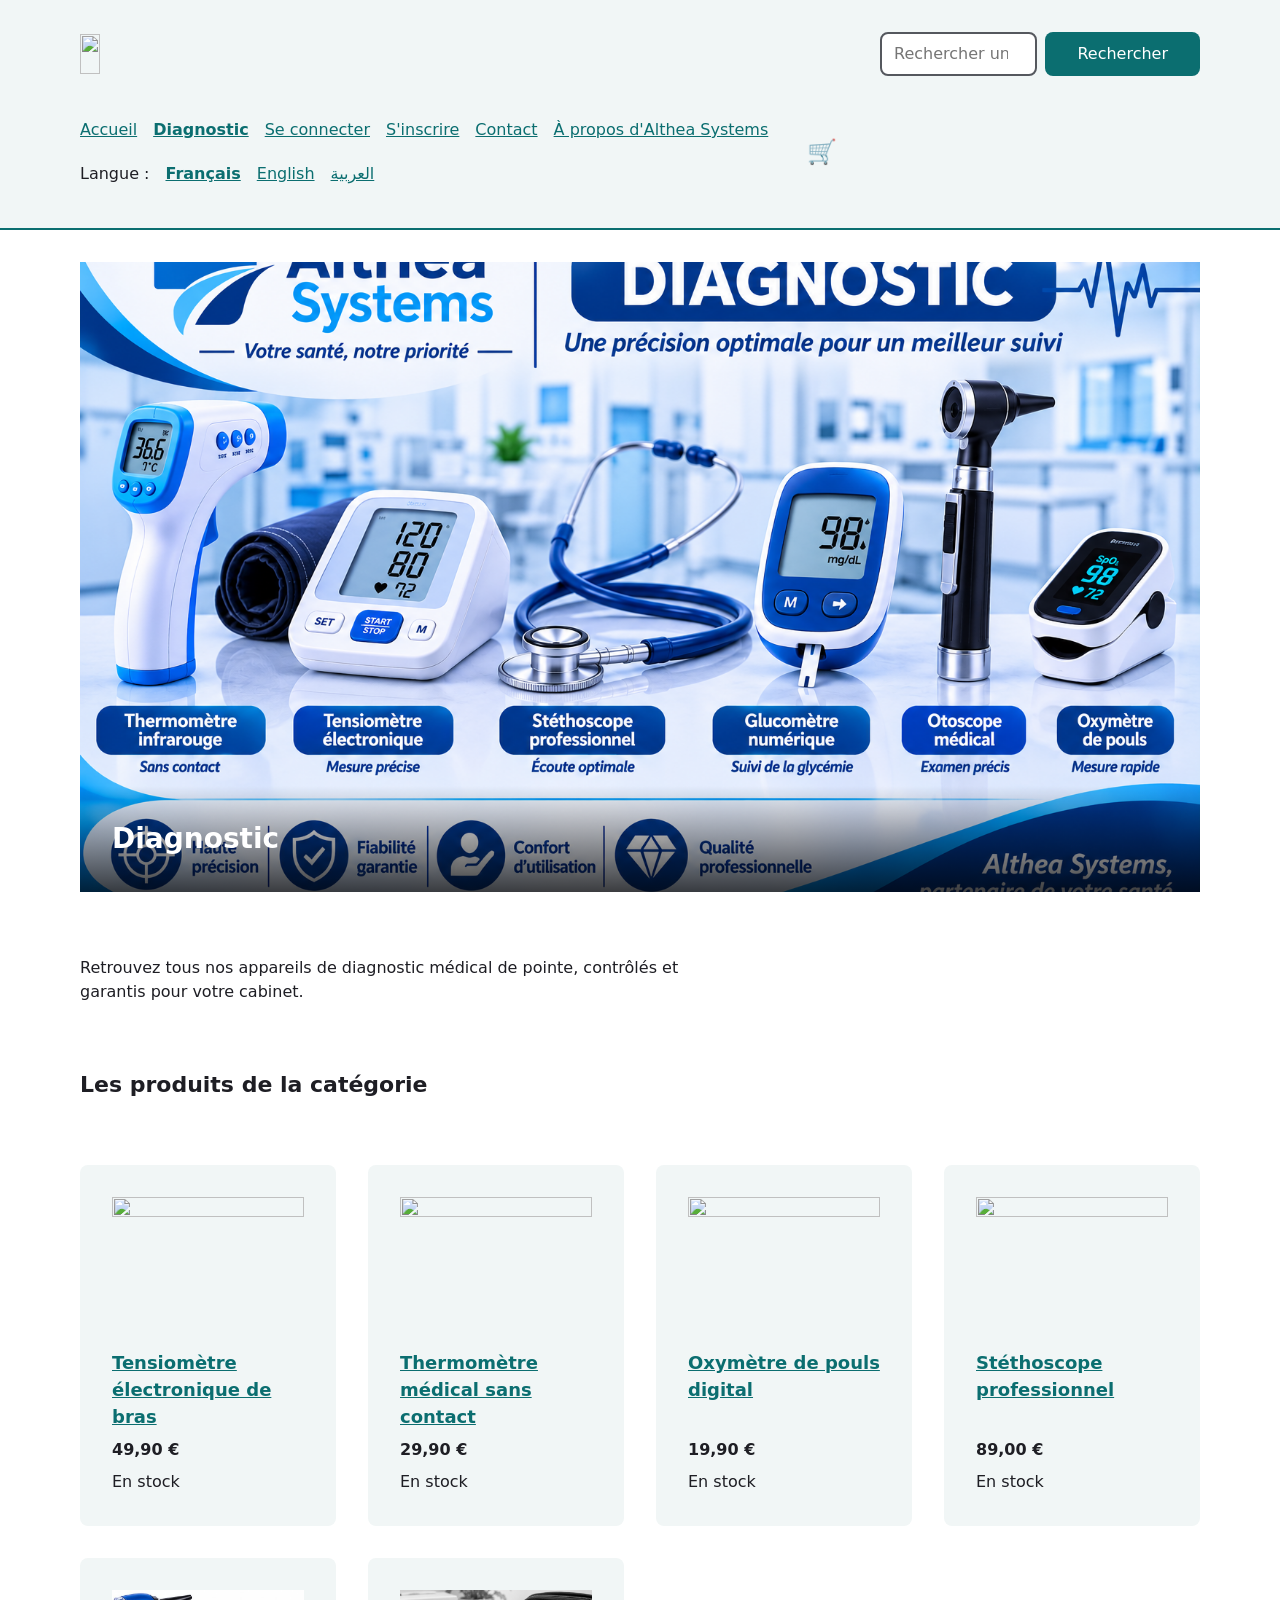
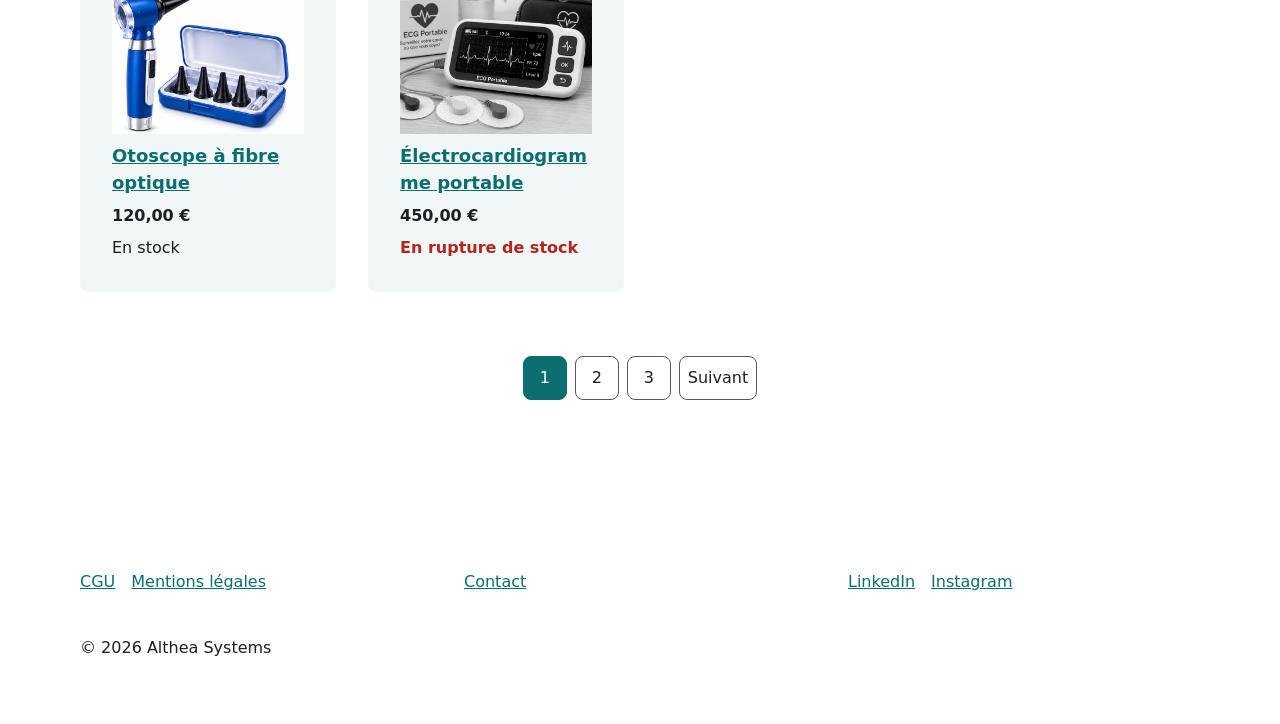
==== commit c81fd38a: "first commit" ====
--- a/categorie.html
+++ b/categorie.html
@@ -6,44 +6,34 @@
   <meta name="referrer" content="strict-origin-when-cross-origin">
   <meta name="viewport" content="width=device-width, initial-scale=1">
   <title>Diagnostic · Althea Systems</title>
-  <meta name="description" content="Découvrez nos appareils de diagnostic médical.">
-  <meta name="theme-color" content="#0B6E70">
+  <meta name="description" content="Matériel de diagnostic médical de pointe pour votre cabinet, contrôlé et garanti.">
+  <meta name="theme-color" content="#0F8B8D">
   <link rel="icon" href="img/favicon.svg">
   <link rel="stylesheet" href="css/variables.css">
   <link rel="stylesheet" href="css/style.css">
 </head>
-
 <body>
   <a class="evitement" href="#contenu">Aller au contenu</a>
 
+  <!-- En-tête : même code sur toutes les pages (sauf aria-current) -->
   <header class="entete">
-    <a class="logo" href="index.html">
-      <img src="img/logo.svg" alt="Althea Systems, accueil" width="160" height="40">
+    <a class="logo" href="index.html" aria-label="Althea Systems — Accueil">
+      <img src="img/logo.png" alt="" width="160" height="40">
     </a>
-
-    <a class="panier" href="panier.html">
-      Panier <span class="visually-hidden">(2 articles)</span>
-    </a>
-
-    <button class="menu-bouton" type="button"
-      aria-expanded="true" aria-controls="menu-principal">Menu</button>
-
     <form class="recherche" role="search" action="recherche.html" method="get">
-      <label for="q">Rechercher un produit</label>
-      <input id="q" name="q" type="search">
-      <button type="submit">Rechercher</button>
+      <label for="q" class="visually-hidden">Rechercher un produit</label>
+      <input id="q" name="q" type="search" placeholder="Rechercher un produit">
+      <button type="submit" class="btn">Rechercher</button>
     </form>
-
     <nav id="menu-principal" class="menu" aria-label="Menu principal">
       <ul class="liste-reset">
         <li><a href="index.html">Accueil</a></li>
         <li><a href="categorie.html" aria-current="page">Diagnostic</a></li>
+        <li><a href="connexion.html">Se connecter</a></li>
+        <li><a href="inscription.html">S'inscrire</a></li>
         <li><a href="contact.html">Contact</a></li>
         <li><a href="a-propos.html">À propos d'Althea Systems</a></li>
-        <li><a href="connexion.html">Se connecter</a></li>
-        <li><a href="inscription.html">S'inscrire</a></li>
       </ul>
-
       <p class="langues">
         Langue :
         <a href="categorie.html" lang="fr" hreflang="fr" aria-current="true">Français</a>
@@ -51,110 +41,84 @@
         <a href="ar/categorie.html" lang="ar" hreflang="ar" dir="rtl">العربية</a>
       </p>
     </nav>
+    <a class="panier" href="panier.html" aria-label="Panier, 2 articles">
+      <span aria-hidden="true">🛒</span>
+      <span class="visually-hidden">2 articles</span>
+    </a>
   </header>
 
   <main id="contenu">
-
-    <!-- Bandeau de la catégorie -->
     <section class="bandeau">
-      <img src="img/diagnostic.jpg" alt=""
-        width="1280" height="960">
+      <img src="img/Diagnotic.PNG" alt="" width="1280" height="720">
       <h1>Diagnostic</h1>
     </section>
 
-    <p class="description-categorie">
-      Des appareils de diagnostic fiables et précis pour équiper votre cabinet :
-      tension, température, oxygène et auscultation.
-    </p>
+    <p>Retrouvez tous nos appareils de diagnostic médical de pointe, contrôlés et garantis pour votre cabinet.</p>
 
     <h2>Les produits de la catégorie</h2>
-
-    <!-- Liste des produits -->
+    <!-- 6 produits, le produit en rupture est le dernier (§ V) -->
     <ul class="produits liste-reset">
       <li>
-        <article class="produit">
-          <img src="img/thermometre.jpg" alt=""
-            width="400" height="300" loading="lazy">
-          <h3><a href="produit.html">Thermomètre médical sans contact</a></h3>
-          <p class="prix"><data value="29.90">29,90 €</data></p>
-          <p class="stock">En stock</p>
-        </article>
-      </li>
-
+          <article class="produit">
+            <img src="img/tensiomètre.JPG" alt="" width="400" height="300" loading="lazy">
+            <h3><a href="produit.html">Tensiomètre électronique de bras</a></h3>
+            <p class="prix"><data value="49.90">49,90 €</data></p>
+            <p class="stock">En stock</p>
+          </article>
+        </li>
       <li>
-        <article class="produit">
-          <img src="img/oxymetre.jpg" alt=""
-            width="400" height="300" loading="lazy">
-          <h3><a href="produit.html">Oxymètre de pouls</a></h3>
-          <p class="prix"><data value="24.90">24,90 €</data></p>
-          <p class="stock">En stock</p>
-        </article>
-      </li>
-
+          <article class="produit">
+            <img src="img/Thermomètre.JPG" alt="" width="400" height="300" loading="lazy">
+            <h3><a href="produit.html">Thermomètre médical sans contact</a></h3>
+            <p class="prix"><data value="29.90">29,90 €</data></p>
+            <p class="stock">En stock</p>
+          </article>
+        </li>
       <li>
-        <article class="produit">
-          <img src="img/stethoscope.jpg" alt=""
-            width="400" height="300" loading="lazy">
-          <h3><a href="produit.html">Stéthoscope double pavillon</a></h3>
-          <p class="prix"><data value="39.90">39,90 €</data></p>
-          <p class="stock">En stock</p>
-        </article>
-      </li>
-
+          <article class="produit">
+            <img src="img/oxymètre pouls.PNG" alt="" width="400" height="300" loading="lazy">
+            <h3><a href="produit.html">Oxymètre de pouls digital</a></h3>
+            <p class="prix"><data value="19.90">19,90 €</data></p>
+            <p class="stock">En stock</p>
+          </article>
+        </li>
       <li>
-        <article class="produit">
-          <img src="img/otoscope.jpg" alt=""
-            width="400" height="300" loading="lazy">
-          <h3><a href="produit.html">Otoscope de diagnostic</a></h3>
-          <p class="prix"><data value="79.00">79,00 €</data></p>
-          <p class="stock">En stock</p>
-        </article>
-      </li>
-
+          <article class="produit">
+            <img src="img/stéthoscope.JPG" alt="" width="400" height="300" loading="lazy">
+            <h3><a href="produit.html">Stéthoscope professionnel</a></h3>
+            <p class="prix"><data value="89.00">89,00 €</data></p>
+            <p class="stock">En stock</p>
+          </article>
+        </li>
       <li>
-        <article class="produit">
-          <img src="img/glucometre.jpg" alt=""
-            width="400" height="300" loading="lazy">
-          <h3><a href="produit.html">Glucomètre avec bandelettes</a></h3>
-          <p class="prix"><data value="19.90">19,90 €</data></p>
-          <p class="stock">En stock</p>
-        </article>
-      </li>
-
+          <article class="produit">
+            <img src="img/Otoscope medical.JPG" alt="" width="400" height="300" loading="lazy">
+            <h3><a href="produit.html">Otoscope à fibre optique</a></h3>
+            <p class="prix"><data value="120.00">120,00 €</data></p>
+            <p class="stock">En stock</p>
+          </article>
+        </li>
       <li>
-        <article class="produit">
-          <img src="img/tensiometre.jpg" alt=""
-            width="400" height="300" loading="lazy">
-          <h3><a href="produit.html">Tensiomètre électronique de bras</a></h3>
-          <p class="prix"><data value="49.90">49,90 €</data></p>
-          <p class="stock stock-rupture">En rupture de stock</p>
-        </article>
-      </li>
+          <article class="produit">
+            <img src="img/electrocardiogramme.PNG" alt="" width="400" height="300" loading="lazy">
+            <h3><a href="produit.html">Électrocardiogramme portable</a></h3>
+            <p class="prix"><data value="450.00">450,00 €</data></p>
+            <p class="stock stock-rupture">En rupture de stock</p>
+          </article>
+        </li>
     </ul>
 
-    <!-- Pagination -->
     <nav class="pagination" aria-label="Pagination">
       <ul class="liste-reset">
-        <li>
-          <a href="categorie.html?page=1" aria-current="page">
-            <span class="visually-hidden">Page </span>1
-          </a>
-        </li>
-        <li>
-          <a href="categorie.html?page=2">
-            <span class="visually-hidden">Page </span>2
-          </a>
-        </li>
-        <li>
-          <a href="categorie.html?page=3">
-            <span class="visually-hidden">Page </span>3
-          </a>
-        </li>
+        <li><a href="categorie.html?page=1" aria-current="page"><span class="visually-hidden">Page </span>1</a></li>
+        <li><a href="categorie.html?page=2"><span class="visually-hidden">Page </span>2</a></li>
+        <li><a href="categorie.html?page=3"><span class="visually-hidden">Page </span>3</a></li>
         <li><a href="categorie.html?page=2">Suivant</a></li>
       </ul>
     </nav>
   </main>
 
+  <!-- Pied de page : même code sur toutes les pages -->
   <footer class="pied">
     <nav aria-label="Informations légales">
       <ul class="liste-reset">
@@ -162,22 +126,18 @@
         <li><a href="mentions-legales.html">Mentions légales</a></li>
       </ul>
     </nav>
-
     <nav aria-label="Contact">
       <ul class="liste-reset">
         <li><a href="contact.html">Contact</a></li>
-        <li><a href="a-propos.html">À propos d'Althea Systems</a></li>
       </ul>
     </nav>
-
     <nav aria-label="Réseaux sociaux">
       <ul class="liste-reset">
         <li><a href="https://www.linkedin.com/" target="_blank" rel="noopener noreferrer">LinkedIn <span class="visually-hidden">(nouvel onglet)</span></a></li>
         <li><a href="https://www.instagram.com/" target="_blank" rel="noopener noreferrer">Instagram <span class="visually-hidden">(nouvel onglet)</span></a></li>
       </ul>
     </nav>
-
     <p>© 2026 Althea Systems</p>
   </footer>
 </body>
-</html>+</html>
--- a/css/variables.css
+++ b/css/variables.css
@@ -1,56 +1,73 @@
-/* Charte graphique Althea Systems */
+/* La charte d'Althea : couleurs, police, tailles */
 
+/* ===== Mode clair par défaut ===== */
 :root {
   color-scheme: light dark;
 
-  /* Couleurs du mode clair */
-  --couleur-primaire: #0B6E70;
-  --couleur-primaire-fonce: #084F51;
-  --couleur-sur-primaire: #FFFFFF;
+  /* Couleurs mode clair */
+  --couleur-primaire: #0B6E70;        /* liens, boutons ; env. 5,9:1 sur blanc */
+  --couleur-primaire-fonce: #084F51;  /* survol des boutons */
+  --couleur-sur-primaire: #FFFFFF;    /* texte sur fond primaire */
 
-  --couleur-texte: #1E1E24;
-  --couleur-texte-discret: #55585E;
+  --couleur-texte: #1E1E24;           /* texte courant ; env. 16:1 sur blanc */
+  --couleur-texte-discret: #55585E;   /* texte secondaire ; env. 7:1 sur blanc */
 
   --couleur-fond: #FFFFFF;
-  --couleur-surface: #F1F6F6;
+  --couleur-surface: #F1F6F6;         /* cartes, en-tête */
 
-  --couleur-alerte: #B3261E;
-  --couleur-sur-image: #FFFFFF;
+  --couleur-alerte: #B3261E;          /* rupture de stock ; env. 6,5:1 sur blanc */
+  --couleur-sur-image: #FFFFFF;       /* texte posé sur une image */
 
-  /* Police */
+  /* Police : celle du système, rien à télécharger */
   --police: system-ui, sans-serif;
 
-  /* Tailles des textes */
+  /* Tailles de texte */
   --taille-petite: 0.875rem;
   --taille-base: 1rem;
   --taille-h3: 1.125rem;
   --taille-h2: 1.375rem;
   --taille-h1: 1.75rem;
 
-  /* Espacements */
+  /* Espacements — téléphone par défaut */
   --espace: 1rem;
   --espace-grand: 2rem;
 
-  /* Composants */
+  /* Forme et cibles tactiles */
+  --rayon: 8px;
   --cible: 44px;
-  --rayon: 0.5rem;
 }
 
-/* Mode sombre automatique */
+/* ===== Étape 3 — Palier tablette : à partir de 768px environ ===== */
+@media (min-width: 48rem) {
+  :root {
+    --espace: 1.5rem;
+    --espace-grand: 3rem;
+  }
+}
+
+/* ===== Étape 3 — Palier ordinateur : à partir de 1024px environ ===== */
+@media (min-width: 64rem) {
+  :root {
+    --espace: 2rem;
+    --espace-grand: 4rem;
+  }
+}
+
+/* ===== Mode sombre automatique ===== */
 @media (prefers-color-scheme: dark) {
   :root {
-    --couleur-fond: #10191F;
-    --couleur-surface: #1C2B32;
+    /* Couleurs mode sombre */
+    --couleur-primaire: #5DD6D8;        /* primaire plus claire ; bon contraste sur fond sombre */
+    --couleur-primaire-fonce: #8BECEE;  /* survol plus clair en mode sombre */
+    --couleur-sur-primaire: #061314;    /* texte foncé sur bouton clair */
 
-    --couleur-texte: #E7EEF0;
-    --couleur-texte-discret: #B8C7CC;
+    --couleur-texte: #EAF2F3;           /* texte clair */
+    --couleur-texte-discret: #C3D0D2;   /* texte secondaire lisible */
 
-    --couleur-primaire: #65C9C4;
-    --couleur-primaire-fonce: #8ADBD6;
+    --couleur-fond: #101820;            /* fond très foncé */
+    --couleur-surface: #18262B;         /* surface un peu plus claire */
 
-    --couleur-sur-primaire: #102326;
-
-    --couleur-alerte: #FF9B91;
-    --couleur-sur-image: #FFFFFF;
+    --couleur-alerte: #FFB4AB;          /* alerte plus claire en mode sombre */
+    --couleur-sur-image: #FFFFFF;       /* texte sur image reste blanc */
   }
 }
--- a/css/style.css
+++ b/css/style.css
@@ -1,84 +1,46 @@
 /* ===== Reset ===== */
-
-*, *::before, *::after {
-  box-sizing: border-box;
-}
-
-body, h1, h2, h3, p, ul, ol, dl, dd {
-  margin: 0;
-}
-
-img {
-  display: block;
-  max-width: 100%;
-  height: auto;
-}
-
-input, button, select {
-  font: inherit;
-}
+*, *::before, *::after { box-sizing: border-box; }
+body, h1, h2, h3, p, ul, ol, dl, dd { margin: 0; }
+img { display: block; max-width: 100%; height: auto; }
+input, button, select { font: inherit; }
 
 /* ===== Base ===== */
-
 body {
   font-family: var(--police);
   font-size: var(--taille-base);
   line-height: 1.5;
   color: var(--couleur-texte);
   background: var(--couleur-fond);
-  overflow-wrap: anywhere;
-}
-
+  overflow-wrap: anywhere;            /* un mot très long peut se couper (320 px) */
+}
 h1 { font-size: var(--taille-h1); }
 h2 { font-size: var(--taille-h2); }
 h3 { font-size: var(--taille-h3); }
-
-h1, h2, h3 {
-  line-height: 1.3;
-}
-
-p {
-  max-width: 65ch;
-}
-
-a {
-  color: var(--couleur-primaire);
-}
-
-main {
-  padding-block: var(--espace);
-}
-
-main > h1,
-main > h2,
-section > h2 {
-  margin-block-end: var(--espace);
-}
-
-section {
-  margin-block-end: var(--espace-grand);
-}
+p { max-width: 65ch; }
+a { color: var(--couleur-primaire); }
+
+/* ===== Conteneur fluide ===== */
+main,
+.pied {
+  width: min(100% - 2rem, 70rem);     /* marge sur téléphone, jamais plus de 70rem */
+  margin-inline: auto;                /* centré */
+}
+main { padding-block: var(--espace); }
+main > * + * { margin-block-start: var(--espace-grand); }
 
 /* ===== Accessibilité ===== */
-
 :focus-visible {
   outline: 3px solid var(--couleur-primaire);
   outline-offset: 3px;
 }
-
 .evitement {
   position: absolute;
   top: -100px;
   left: var(--espace);
-  z-index: 10;
   background: var(--couleur-fond);
   padding: var(--espace);
 }
-
-.evitement:focus {
-  top: var(--espace);
-}
-
+.evitement:focus { top: var(--espace); }
 .visually-hidden {
   position: absolute;
   width: 1px;
@@ -88,293 +50,114 @@
   white-space: nowrap;
 }
 
-/* ===== Listes ===== */
-
-.liste-reset {
-  list-style: none;
-  padding: 0;
-}
-
-/* ===== Boutons ===== */
-
-button,
+/* ===== Composants communs ===== */
+.liste-reset { list-style: none; padding: 0; }
 .btn {
   min-height: var(--cible);
-  padding-inline: var(--espace);
+  padding: 0 var(--espace);
   border: 0;
   border-radius: var(--rayon);
   background: var(--couleur-primaire);
   color: var(--couleur-sur-primaire);
   cursor: pointer;
 }
-
-button:hover:not(:disabled),
-.btn:hover:not(:disabled) {
-  background: var(--couleur-primaire-fonce);
-}
-
-button:disabled,
+.btn:hover:not(:disabled) { background: var(--couleur-primaire-fonce); }
 .btn:disabled {
   background: var(--couleur-surface);
   color: var(--couleur-texte-discret);
   border: 2px dashed var(--couleur-texte-discret);
   cursor: not-allowed;
 }
-
-/* ===== Stock ===== */
-
-.stock-rupture {
-  color: var(--couleur-alerte);
-  font-weight: bold;
-}
-
-/* ===== Conteneur fluide ===== */
-
-main,
-.pied {
-  width: min(100% - 2rem, 70rem);
-  margin-inline: auto;
-}
-
-/* ===== En-tête ===== */
-
+.stock-rupture { color: var(--couleur-alerte); font-weight: bold; }
+
+/* ===== En-tête : logo, recherche, menu, panier ===== */
 .entete {
-  display: flex;
-  flex-wrap: wrap;
+  display: flex;                      /* les enfants sur une ligne */
+  flex-wrap: wrap;                    /* ils passent à la ligne si la place manque */
   align-items: center;
   gap: var(--espace);
-  padding: var(--espace);
+  padding-block: var(--espace);
+  padding-inline: max(var(--espace), calc((100% - 70rem) / 2)); /* fond pleine largeur, contenu aligné sur main */
   background: var(--couleur-surface);
   border-bottom: 2px solid var(--couleur-primaire);
 }
-
-.logo {
-  margin-inline-end: auto;
-}
-
-.logo img {
-  height: 40px;
-  width: auto;
-}
+.logo { margin-inline-end: auto; }    /* pousse le reste à droite */
+.logo img { height: 40px; width: auto; }
+
+.recherche,
+.menu { flex-basis: 100%; min-width: 0; }           /* téléphone : toute la ligne */
+.recherche { display: flex; gap: 0.5rem; }
+.recherche input { flex: 1; min-width: 0; min-height: var(--cible); padding: 0 0.75rem;
+  border: 2px solid var(--couleur-texte-discret); border-radius: var(--rayon);
+  background: var(--couleur-fond); color: inherit; }
+.recherche button { min-height: var(--cible); }
+
+.menu ul,
+.pied ul { display: flex; flex-wrap: wrap; gap: 0 1rem; }
+.menu a,
+.pied a { display: inline-flex; align-items: center; min-height: var(--cible); }
+.menu [aria-current="page"] { font-weight: bold; }
+
+.langues { display: flex; flex-wrap: wrap; align-items: center; gap: 0 1rem; }
+.langues a { display: inline-flex; align-items: center; min-height: var(--cible); }
+.langues [aria-current="true"] { font-weight: bold; }
 
 .panier {
-  position: relative;
-  display: inline-block;
-  min-height: 44px;
-  padding-block: 0.5rem;
-}
-
-.panier::after {
-  content: "";
-  position: absolute;
-  top: 8px;
-  right: -12px;
-  width: 10px;
-  height: 10px;
-  border-radius: 50%;
-  background: var(--couleur-alerte);
-}
-
-.menu-bouton {
-  min-height: 44px;
-}
-
-/* Recherche de l'en-tête */
-
-.entete .recherche,
-.entete .menu {
-  flex-basis: 100%;
-}
-
-.recherche {
-  display: flex;
-  flex-wrap: wrap;
-  align-items: center;
-  gap: 0.5rem;
-}
-
-.recherche label {
-  flex-basis: 100%;
-}
-
-.recherche input {
-  flex: 1;
-  min-width: 0;
-  min-height: 44px;
-}
-
-/* Menu */
-
-.menu ul,
-.pied ul {
-  display: flex;
-  flex-wrap: wrap;
-  gap: 0 var(--espace);
-}
-
-.menu a,
-.pied a {
   display: inline-flex;
   align-items: center;
-  min-height: 44px;
-}
-
-.menu a[aria-current="page"] {
-  font-weight: bold;
-}
-
-/* Langues */
-
-.langues {
-  display: flex;
-  flex-wrap: wrap;
-  align-items: center;
-  gap: var(--espace);
-  margin-block-start: 0.5rem;
-}
-
-.langues a {
-  display: inline-flex;
-  align-items: center;
-  min-height: 44px;
-}
-
-.langues a[aria-current="true"] {
-  font-weight: 700;
-}
-
-/* Pied de page */
-
-.pied {
-  display: none;
-}
-
-/* ===== Accueil ===== */
-
-.carrousel {
-  margin-block: var(--espace-grand);
-}
-
-.carrousel img {
-  aspect-ratio: 16 / 9;
-  object-fit: cover;
-  width: 100%;
-}
-
-.texte-fixe {
-  margin-block: var(--espace-grand);
-}
-
-.categories img,
-.produit img {
-  aspect-ratio: 4 / 3;
-  object-fit: cover;
-  width: 100%;
-}
-
-/* ===== Conteneur des produits ===== */
-
-.produit {
-  display: flex;
-  flex-direction: column;
-  height: 100%;
-  padding: var(--espace);
-  background: var(--couleur-surface);
-  border-radius: var(--rayon);
-}
-
-.prix {
-  font-weight: bold;
-  margin-block-start: auto;
-}
-
-.produit:has(.stock-rupture) img {
-  filter: grayscale(1);
-}
-
-/* ===== Fil d'Ariane ===== */
-
-.ariane {
-  margin-block-end: var(--espace);
-}
-
-.ariane li {
-  display: inline;
-}
-
-.ariane li + li::before {
-  content: " › ";
-}
-
-/* ===== Carrousel : défilement ===== */
-
+  justify-content: center;
+  min-width: var(--cible);
+  min-height: var(--cible);
+  margin-inline-start: auto;          /* à droite, sur téléphone */
+  text-decoration: none;
+  font-size: 1.5rem;
+}
+
+@media (min-width: 48rem) {
+  .recherche { flex-basis: 20rem; }   /* la recherche rejoint la ligne du logo */
+}
+@media (min-width: 64rem) {
+  .menu { flex-basis: auto; }
+  .panier { margin-inline-start: 0; }
+}
+
+/* ===== Pied de page : seulement sur ordinateur ===== */
+.pied { display: none; }
+@media (min-width: 64rem) {
+  .pied {
+    display: grid;
+    grid-template-columns: repeat(3, 1fr);
+    gap: var(--espace);
+    padding-block: var(--espace-grand);
+  }
+  .pied p { grid-column: 1 / -1; }
+}
+
+/* ===== Carrousel de l'accueil ===== */
 .defile {
   display: grid;
-  grid-auto-flow: column;
-  grid-auto-columns: 100%;
+  grid-auto-flow: column;             /* slides côte à côte */
+  grid-auto-columns: 100%;            /* une slide = toute la largeur */
   overflow-x: auto;
-  scroll-snap-type: x mandatory;
-}
-
-.defile > li {
-  scroll-snap-align: start;
-}
-
-.slide {
-  display: grid;
-}
-
-.slide > picture,
-.slide > img,
-.slide-texte {
-  grid-area: 1 / 1;
-}
-
-.slide picture,
-.slide img {
-  display: block;
-  width: 100%;
-  height: 100%;
-  object-fit: cover;
-}
-
+  scroll-snap-type: x mandatory;      /* s'arrête net sur chaque slide */
+}
+.defile > li { scroll-snap-align: start; }
+.slide { display: grid; }
+.slide > * { grid-area: 1 / 1; }      /* image et texte superposés */
+.slide img { width: 100%; aspect-ratio: 1 / 1; object-fit: cover; }
 .slide-texte {
   align-self: end;
   padding: var(--espace);
-  background: linear-gradient(
-    transparent,
-    rgb(0 0 0 / 0.75)
-  );
+  padding-block-start: 3rem;
+  background: linear-gradient(transparent, rgb(0 0 0 / 0.75));
   color: var(--couleur-sur-image);
 }
-
-.slide-texte a {
-  color: var(--couleur-sur-image);
-}
-
-/* Défilement doux */
-
-@media (prefers-reduced-motion: no-preference) {
-  .defile {
-    scroll-behavior: smooth;
-  }
-}
-
-/* ===== Pastilles ===== */
-
-.pastilles {
-  display: flex;
-  justify-content: center;
-  gap: 0.25rem;
-}
-
-.pastilles a {
-  display: grid;
-  place-items: center;
-  min-width: 44px;
-  min-height: 44px;
-}
-
+.slide-texte a { color: inherit; display: inline-flex; align-items: center; min-height: var(--cible); }
+@media (min-width: 48rem) { .slide img { aspect-ratio: 16 / 9; } }
+@media (prefers-reduced-motion: no-preference) { .defile { scroll-behavior: smooth; } }
+
+.pastilles { display: flex; justify-content: center; }
+.pastilles a { display: grid; place-items: center; min-width: var(--cible); min-height: var(--cible); }
 .pastilles a::before {
   content: "";
   width: 12px;
@@ -383,489 +166,185 @@
   background: var(--couleur-primaire);
 }
 
-/* ===== Catégories ===== */
-
+/* ===== Catégories de l'accueil ===== */
 .categories ul {
   display: grid;
-  grid-template-columns: repeat(
-    auto-fit,
-    minmax(min(100%, 9rem), 1fr)
-  );
+  grid-template-columns: repeat(auto-fill, minmax(min(100%, 9rem), 1fr));
   gap: var(--espace);
 }
-
-.categories a {
-  display: grid;
+.categories h2,
+.top-produits h2 { margin-block-end: var(--espace); }
+.categories a { display: block; text-align: center; font-weight: bold; }
+.categories img { aspect-ratio: 4 / 3; object-fit: cover; width: 100%; margin-block-end: 0.5rem; border-radius: var(--rayon); }
+
+/* ===== Top Produits et cartes produit ===== */
+.top-produits ul { display: flex; flex-wrap: wrap; gap: var(--espace); }
+.top-produits li { display: flex; flex: 1 1 14rem; min-width: 0; }
+.produit {
+  display: flex;
+  flex-direction: column;
+  flex: 1;
   gap: 0.5rem;
-  min-height: 44px;
-  text-decoration: none;
-  font-weight: bold;
-}
-
-.categories img {
-  width: 100%;
-  height: auto;
-}
-
-/* ===== Top produits ===== */
-
-.top-produits ul {
-  display: flex;
-  flex-wrap: wrap;
-  gap: var(--espace);
-}
-
-.top-produits li {
-  flex: 1 1 14rem;
-  min-width: 0;
-}
-
-.produit img {
-  width: 100%;
-  height: auto;
-}
-
-/* Animation des cartes */
+  padding: var(--espace);
+  background: var(--couleur-surface);
+  border-radius: var(--rayon);
+}
+.produit img { aspect-ratio: 4 / 3; object-fit: cover; width: 100%; }
+.prix { font-weight: bold; margin-block-start: auto; }   /* prix poussé en bas */
+.produit:has(.stock-rupture) img { filter: grayscale(1); }
 
 @media (prefers-reduced-motion: no-preference) {
-  .produit {
-    transition: transform 0.2s ease,
-                box-shadow 0.2s ease;
-  }
-
+  .produit { transition: transform 0.2s ease, box-shadow 0.2s ease; }
   .produit:hover,
   .produit:focus-within {
     transform: translateY(-4px);
     box-shadow: 0 6px 16px rgb(0 0 0 / 0.15);
   }
-
-  button,
-  .btn {
-    transition: background-color 0.2s ease;
-  }
-}
-
-/* ===== Bandeau catégorie ===== */
-
-.bandeau {
-  display: grid;
-  overflow: hidden;
-  border-radius: var(--rayon);
-}
-
-.bandeau > * {
-  grid-area: 1 / 1;
-}
-
-.bandeau img {
-  width: 100%;
-  aspect-ratio: 16 / 9;
-  object-fit: cover;
-}
-
+  .btn { transition: background-color 0.2s ease; }
+}
+
+/* ===== Page Catégorie : bandeau ===== */
+.bandeau { display: grid; position: relative; }
+.bandeau > * { grid-area: 1 / 1; }
+.bandeau img { aspect-ratio: 16 / 9; object-fit: cover; width: 100%; }
 .bandeau h1 {
   align-self: end;
   padding: var(--espace);
-  background: linear-gradient(
-    transparent,
-    rgb(0 0 0 / 0.75)
-  );
+  margin: 0;
+  background: linear-gradient(transparent, rgb(0 0 0 / 0.75));
   color: var(--couleur-sur-image);
 }
 
-/* ===== Liste puis grille ===== */
-
+/* ===== Page Catégorie : grille des produits ===== */
 .produits {
   display: grid;
   grid-template-columns: minmax(0, 1fr);
   gap: var(--espace);
+  margin-top: var(--espace-grand);
+}
+.produits li { display: flex; }
+@media (min-width: 48rem) {
+  .produits { grid-template-columns: repeat(auto-fill, minmax(min(100%, 16rem), 1fr)); }
 }
 
 /* ===== Pagination ===== */
-
-.pagination ul {
-  display: flex;
-  flex-wrap: wrap;
-  justify-content: center;
-  gap: 0.5rem;
-  margin-block: var(--espace-grand);
-}
-
+.pagination { margin-top: var(--espace-grand); margin-bottom: var(--espace-grand); }
+.pagination ul { display: flex; justify-content: center; gap: 0.5rem; flex-wrap: wrap; }
 .pagination a {
   display: inline-flex;
   align-items: center;
   justify-content: center;
-  min-width: 44px;
-  min-height: 44px;
-  padding-inline: 0.75rem;
-  border: 1px solid var(--couleur-primaire);
-  border-radius: var(--rayon);
-  color: var(--couleur-primaire);
+  min-width: var(--cible);
+  min-height: var(--cible);
+  padding-inline: 0.5rem;
+  border: 1px solid var(--couleur-texte-discret);
+  border-radius: var(--rayon);
   text-decoration: none;
-}
-
-.pagination [aria-current="page"] {
+  color: var(--couleur-texte);
+}
+.pagination a:hover { border-color: var(--couleur-primaire); color: var(--couleur-primaire); }
+.pagination a[aria-current="page"] {
   background: var(--couleur-primaire);
   color: var(--couleur-sur-primaire);
-}
-
-/* ===== Fiche produit ===== */
-
-.prix-fiche {
-  font-size: var(--taille-h2);
-  font-weight: bold;
-}
-
-.achat {
-  display: flex;
-  flex-direction: column;
-  gap: 0.5rem;
-}
-
-.achat input {
-  min-height: 44px;
-}
-
-.achat .btn {
-  width: 100%;
-}
-
-.caracteristiques dt {
-  font-weight: bold;
-}
-
-/* Images de la fiche */
-
-.fiche img {
-  display: block;
-  width: 100%;
-  height: auto;
-}
-
-/* Galerie */
-
-.galerie {
-  grid-auto-columns: 85%;
-  gap: var(--espace);
-}
-
-/* ===== Tableau des tailles ===== */
-
-.defile-tableau {
-  overflow-x: auto;
-}
-
-.tailles {
-  min-width: 32rem;
-  width: 100%;
-  border-collapse: collapse;
-}
-
-.tailles caption {
-  text-align: start;
-  font-weight: 700;
-  padding-block-end: 0.5rem;
-}
-
-.tailles th,
-.tailles td {
-  padding: 0.5rem 1rem;
-  text-align: start;
-}
-
-.tailles thead th {
-  background: var(--couleur-primaire);
-  color: var(--couleur-sur-primaire);
-}
-
-.tailles tbody tr:nth-child(even) {
-  background: var(--couleur-surface);
-}
-
-.tailles tbody th {
-  position: sticky;
-  inset-inline-start: 0;
-  background: var(--couleur-fond);
-}
-
-.tailles tbody tr:nth-child(even) th {
-  background: var(--couleur-surface);
-}
-
-/* ===== Recherche avancée ===== */
-
-.recherche-avancee {
-  display: block;
-}
-
-.facettes {
-  display: flex;
-  flex-direction: column;
-  gap: var(--espace);
-  padding: var(--espace);
-  background: var(--couleur-surface);
-  border-radius: var(--rayon);
-}
-
-.facettes p {
-  display: flex;
-  flex-wrap: wrap;
-  align-items: center;
-  gap: 0.5rem;
-}
-
-.facettes fieldset {
-  border: 1px solid var(--couleur-texte-discret);
-  border-radius: var(--rayon);
-  padding: var(--espace);
-}
-
-.facettes legend {
-  font-weight: bold;
-}
-
-.facettes input:not([type="checkbox"]),
-.facettes select {
-  width: 100%;
-  min-height: 44px;
-}
-
-.facettes input[type="checkbox"] {
-  width: 20px;
-  height: 20px;
-}
-
-.resultats {
-  min-width: 0;
-  margin-block-start: var(--espace-grand);
-}
-
-/* ===== Formulaires de compte ===== */
-
-.formulaire {
-  display: flex;
-  flex-direction: column;
-  gap: var(--espace);
-  width: min(100%, 30rem);
-  margin-inline: auto;
-  padding: var(--espace);
-  background: var(--couleur-surface);
-  border-radius: var(--rayon);
-}
-
-.formulaire p {
-  display: flex;
-  flex-direction: column;
-  gap: 0.5rem;
-}
-
-.formulaire input:not([type="checkbox"]) {
-  width: 100%;
-  min-height: 44px;
-  padding: 0.5rem;
-  border: 1px solid var(--couleur-texte-discret);
-  border-radius: 0.25rem;
-  background: var(--couleur-fond);
-  color: var(--couleur-texte);
-}
-
-.formulaire input[type="checkbox"] {
-  width: 20px;
-  height: 20px;
-}
-
-.formulaire p:has(input[type="checkbox"]) {
-  flex-direction: row;
-  align-items: center;
-}
-
-.formulaire button {
-  width: 100%;
-}
-
-.aide {
-  color: var(--couleur-texte-discret);
-  font-size: var(--taille-petite);
-}
-
-.erreur {
-  display: none;
-  color: var(--couleur-alerte);
-  font-size: var(--taille-petite);
-  font-weight: bold;
-}
-
-.formulaire input:user-invalid {
-  border: 2px solid var(--couleur-alerte);
-}
-
-.formulaire p:has(input:user-invalid) .erreur {
-  display: block;
-}
-
-/* ===== Points de rupture ===== */
-
-@media (min-width: 48rem) {
-
-  :root {
-    --espace: 1.5rem;
-    --espace-grand: 3rem;
-  }
-
-  .entete .recherche {
-    flex-basis: 20rem;
-  }
-
-  .produits {
-    grid-template-columns: repeat(
-      auto-fill,
-      minmax(min(100%, 16rem), 1fr)
-    );
-  }
-
-}
-
-/* ===== Ordinateur ===== */
-
+  border-color: var(--couleur-primaire);
+}
+
+/* ===== Page Produit ===== */
+.ariane li { display: inline; }
+.ariane li + li::before { content: " › "; }
+.prix-fiche { font-size: var(--taille-h2); font-weight: bold; }
+.achat .btn { width: 100%; }
+.caracteristiques dt { font-weight: bold; }
+
+.fiche { display: grid; gap: var(--espace-grand); }     /* téléphone : tout empilé */
+.fiche-images, .fiche-infos, .fiche-description { min-width: 0; }
+.fiche-infos > * + * { margin-block-start: var(--espace); }
+.fiche-description h2 { margin-block: var(--espace) 0.5rem; }
+.fiche-description > h2:first-child { margin-block-start: 0; }
 @media (min-width: 64rem) {
-
-  :root {
-    --espace: 2rem;
-    --espace-grand: 4rem;
-  }
-
-  /* Pied en trois colonnes */
-
-  .pied {
-    display: grid;
-    grid-template-columns: repeat(3, 1fr);
-    gap: var(--espace);
-    padding-block: var(--espace-grand);
-  }
-
-  .pied ul {
-    flex-direction: column;
-  }
-
-  .pied p {
-    grid-column: 1 / -1;
-  }
-
-  /* Catégorie */
-
-  .produits {
-    grid-template-columns: repeat(
-      auto-fill,
-      minmax(min(100%, 16rem), 1fr)
-    );
-  }
-
-  /* Fiche produit en deux colonnes */
-
   .fiche {
-    display: grid;
     grid-template-columns: minmax(0, 1fr) minmax(0, 1fr);
     grid-template-areas:
       "images infos"
       "description infos";
-    gap: var(--espace-grand);
+    align-items: start;
   }
-
-  .fiche-images {
-    grid-area: images;
-  }
-
-  .fiche-infos {
-    grid-area: infos;
-    align-self: start;
-    position: sticky;
-    top: var(--espace);
-  }
-
-  .fiche-description {
-    grid-area: description;
-  }
-
-  /* Recherche : filtres à gauche */
-
-  .recherche-avancee {
-    display: grid;
-    grid-template-columns: 18rem minmax(0, 1fr);
-    gap: var(--espace-grand);
-  }
-
-  .resultats {
-    margin-block-start: 0;
-  }
-
-}
-
-/* ===== Mode sombre : logo ===== */
-
+  .fiche-images { grid-area: images; }
+  .fiche-infos { grid-area: infos; position: sticky; top: var(--espace); }
+  .fiche-description { grid-area: description; }
+}
+
+.galerie { grid-auto-columns: 85%; gap: var(--espace); }  /* la photo suivante dépasse */
+.galerie img { width: 100%; aspect-ratio: 4 / 3; object-fit: cover; border-radius: var(--rayon); }
+
+.defile-tableau { overflow-x: auto; margin-block-start: var(--espace); }
+.tailles { min-width: 36rem; width: 100%; border-collapse: collapse; }
+.tailles caption { text-align: start; font-weight: bold; padding-block-end: 0.5rem; }
+.tailles th, .tailles td { padding: 0.5rem 1rem; text-align: start; overflow-wrap: normal; } /* ne coupe plus « Standard » en deux */
+.tailles thead th { background: var(--couleur-primaire); color: var(--couleur-sur-primaire); }
+.tailles tbody tr:nth-child(even) { background: var(--couleur-surface); }
+.tailles tbody th { position: sticky; inset-inline-start: 0; background: var(--couleur-fond); }
+.tailles tbody tr:nth-child(even) th { background: var(--couleur-surface); }
+
+/* ===== Page Recherche ===== */
+.recherche-avancee { display: grid; gap: var(--espace-grand); }
+.facettes { display: grid; gap: var(--espace); align-content: start; }
+.facettes p { max-width: none; }
+.facettes label { display: block; font-weight: bold; margin-block-end: 0.25rem; }
+.facettes fieldset { min-width: 0; margin: 0; padding: var(--espace); border: 2px solid var(--couleur-surface); border-radius: var(--rayon); }
+.facettes legend { padding-inline: 0.5rem; font-weight: bold; }
+.facettes input:not([type="checkbox"]),
+.facettes select {
+  width: 100%;
+  min-height: var(--cible);
+  padding: 0 0.75rem;
+  border: 2px solid var(--couleur-texte-discret);
+  border-radius: var(--rayon);
+  background: var(--couleur-fond);
+  color: inherit;
+}
+.facettes .btn { width: 100%; }
+.resultats > * + * { margin-block-start: var(--espace); }
+@media (min-width: 64rem) {
+  .recherche-avancee { grid-template-columns: 18rem minmax(0, 1fr); align-items: start; }
+}
+
+.case { display: flex; align-items: center; gap: 0.75rem; }
+.case input[type="checkbox"] { flex: none; width: 1.5rem; height: 1.5rem; }
+.case label { display: inline-flex; align-items: center; min-height: var(--cible); font-weight: normal; margin: 0; }
+
+/* ===== Formulaires Connexion et Inscription ===== */
+.formulaire { display: grid; gap: var(--espace); max-width: 30rem; }
+.formulaire p { max-width: none; }
+.formulaire label { display: block; font-weight: bold; margin-block-end: 0.25rem; }
+.formulaire input:not([type="checkbox"]) {
+  width: 100%;
+  min-height: var(--cible);
+  padding: 0 0.75rem;
+  border: 2px solid var(--couleur-texte-discret);
+  border-radius: var(--rayon);
+  background: var(--couleur-fond);
+  color: inherit;
+}
+.formulaire .btn { width: 100%; }
+.aide { display: block; margin-block-start: 0.25rem; font-size: var(--taille-petite); color: var(--couleur-texte-discret); }
+.erreur { display: none; margin-block-start: 0.25rem; font-size: var(--taille-petite); color: var(--couleur-alerte); }
+.formulaire input:user-invalid { border-color: var(--couleur-alerte); }
+.formulaire p:has(input:user-invalid) .erreur { display: block; }
+
+/* ===== Mode sombre : le logo ===== */
 @media (prefers-color-scheme: dark) {
-  .logo {
-    background: #FFFFFF;
-    border-radius: var(--rayon);
-    padding: 0.25rem 0.5rem;
-  }
+  .logo img { background: #FFFFFF; border-radius: var(--rayon); }
 }
 
 /* ===== Version imprimable ===== */
-
 @media print {
-
-  .evitement,
-  .entete,
-  .pied,
-  .achat,
-  .pastilles,
-  .pagination,
-  .top-produits,
-  .ariane,
-  button {
-    display: none !important;
-  }
-
-  body {
-    color: #000000;
-    background: #FFFFFF;
-  }
-
-  main {
-    width: 100%;
-    padding: 0;
-  }
-
-  .fiche {
-    display: block;
-  }
-
-  .fiche-images {
-    display: block;
-  }
-
-  .galerie {
-    display: block;
-    overflow: visible;
-  }
-
-  .galerie li:not(:first-child) {
-    display: none;
-  }
-
-  .tailles,
-  .caracteristiques,
-  .fiche-description {
-    break-inside: avoid;
-  }
-
-  .bandeau h1,
-  .slide-texte {
-    color: #000000;
-    background: none;
-  }
-
-  a[href^="https"]::after {
-    content: " (" attr(href) ")";
-  }
+  .evitement, .recherche, .menu, .panier, .achat, .pastilles, .pied, .ariane { display: none; }
+  * { color: #000 !important; background: #FFF !important; box-shadow: none !important; }
+  .tailles th, .tailles td { border: 1px solid #000; }
+  .fiche { display: block; }
+  .galerie { display: block; overflow: visible; }
+  .galerie li:not(:first-child) { display: none; }
+  .defile-tableau, .tailles, .caracteristiques { break-inside: avoid; }
+  a[href^="http"]::after { content: " (" attr(href) ")"; }
 }
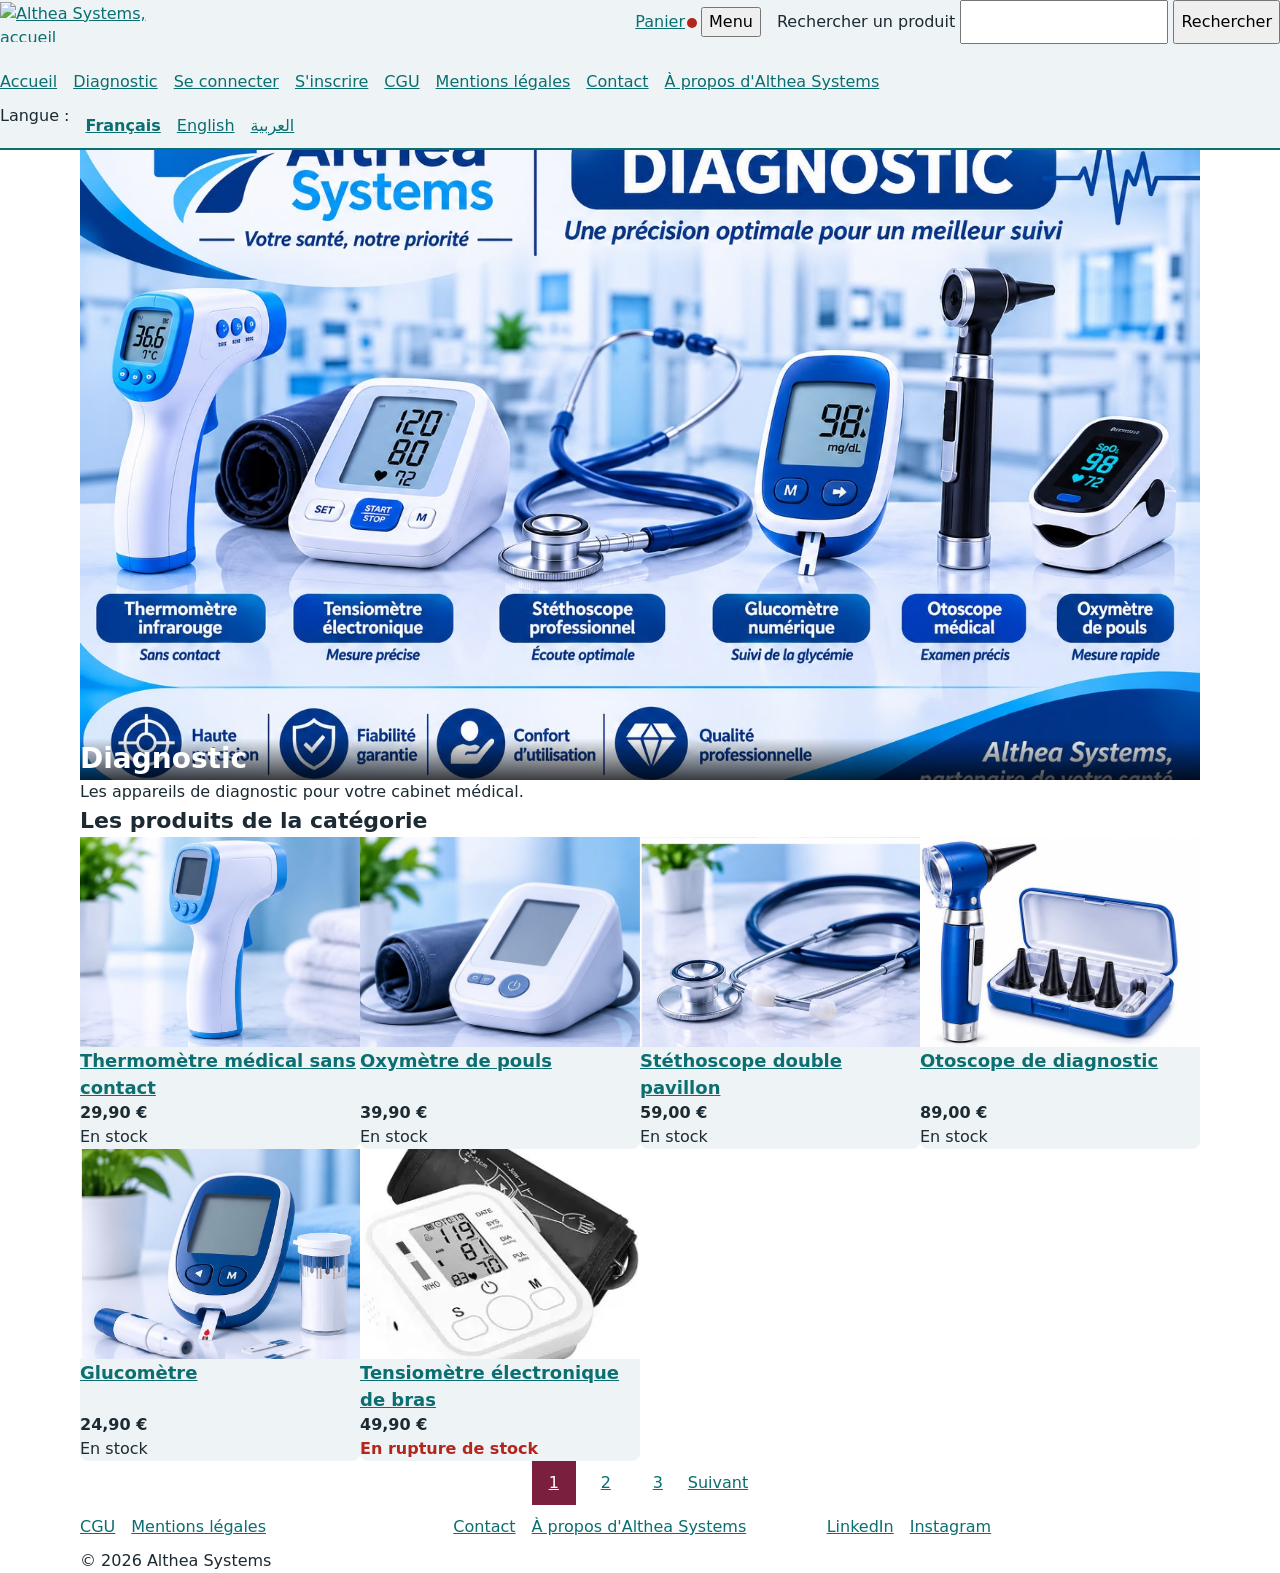
==== commit 131c6c81: "feat: finalisation du projet Althea" ====
--- a/categorie.html
+++ b/categorie.html
@@ -6,138 +6,144 @@
   <meta name="referrer" content="strict-origin-when-cross-origin">
   <meta name="viewport" content="width=device-width, initial-scale=1">
   <title>Diagnostic · Althea Systems</title>
-  <meta name="description" content="Matériel de diagnostic médical de pointe pour votre cabinet, contrôlé et garanti.">
+  <meta name="description" content="Matériel de pointe pour cabinets médicaux, livré partout.">
   <meta name="theme-color" content="#0F8B8D">
-  <link rel="icon" href="img/favicon.svg">
+  <link rel="icon" href="img/logo.PNG">
   <link rel="stylesheet" href="css/variables.css">
   <link rel="stylesheet" href="css/style.css">
 </head>
 <body>
   <a class="evitement" href="#contenu">Aller au contenu</a>
 
-  <!-- En-tête : même code sur toutes les pages (sauf aria-current) -->
+  <!-- En-tête : logo, panier, menu, recherche, navigation -->
   <header class="entete">
-    <a class="logo" href="index.html" aria-label="Althea Systems — Accueil">
-      <img src="img/logo.png" alt="" width="160" height="40">
+    <a class="logo" href="index.html">
+  <img src="img/logo.png" alt="Althea Systems, accueil" width="160" height="40">    </a>
+    <a class="panier" href="panier.html">Panier
+      <span class="visually-hidden">(2 articles)</span>
     </a>
-    <form class="recherche" role="search" action="recherche.html" method="get">
-      <label for="q" class="visually-hidden">Rechercher un produit</label>
-      <input id="q" name="q" type="search" placeholder="Rechercher un produit">
-      <button type="submit" class="btn">Rechercher</button>
+    <button class="menu-bouton" type="button"
+      aria-expanded="true"
+      aria-controls="menu-principal">Menu</button>
+    <form class="recherche" role="search" action="recherche.html">
+      <label for="q">Rechercher un produit</label>
+      <input id="q" name="q" type="search">
+      <button type="submit">Rechercher</button>
     </form>
     <nav id="menu-principal" class="menu" aria-label="Menu principal">
-      <ul class="liste-reset">
-        <li><a href="index.html">Accueil</a></li>
-        <li><a href="categorie.html" aria-current="page">Diagnostic</a></li>
-        <li><a href="connexion.html">Se connecter</a></li>
-        <li><a href="inscription.html">S'inscrire</a></li>
+        <ul class="liste-reset">
+          <li><a href="index.html" >Accueil</a></li>
+          <li><a href="categorie.html"aria-current="page">Diagnostic</a></li>
+          <li><a href="connexion.html">Se connecter</a></li>
+          <li><a href="inscription.html">S'inscrire</a></li>
+          <li><a href="cgu.html">CGU</a></li>
+          <li><a href="mentions-legales.html">Mentions légales</a></li>
+          <li><a href="contact.html">Contact</a></li>
+          <li><a href="a-propos.html">À propos d'Althea Systems</a></li>
+        </ul>
+        <p class="langues">Langue :
+          <a href="index.html" lang="fr" hreflang="fr" aria-current="true">Français</a>
+          <a href="en/index.html" lang="en" hreflang="en">English</a>
+          <a href="ar/index.html" lang="ar" hreflang="ar" dir="rtl">العربية</a>
+        </p>
+    </nav>
+  </header>
+
+  <main id="contenu" >
+  <!-- Bandeau : image de la catégorie + titre -->
+  <section class="bandeau">
+    <img src="img/diagnostic.jpeg" alt="" width="1280" height="720">
+    <h1>Diagnostic</h1>
+  </section>
+
+  <!-- Description de la catégorie -->
+  <p>Les appareils de diagnostic pour votre cabinet médical.</p>
+
+  <h2>Les produits de la catégorie</h2>
+  <ul class="produits liste-reset">
+    <li>
+        <article class="produit">
+        <img src="img/thermometre.jpeg" alt="" width="400" height="300" loading="lazy">
+        <h3><a href="produit.html">Thermomètre médical sans contact</a></h3>
+        <p class="prix"><data value="29.90">29,90 €</data></p>
+        <p class="stock">En stock</p>
+        </article>
+    </li>
+    <li>
+        <article class="produit">
+        <img src="img/oxymetre.jpeg" alt="" width="400" height="300" loading="lazy">
+        <h3><a href="produit.html">Oxymètre de pouls</a></h3>
+        <p class="prix"><data value="39.90">39,90 €</data></p>
+        <p class="stock">En stock</p>
+        </article>
+    </li>
+    <li>
+        <article class="produit">
+        <img src="img/stetoscope.jpeg" alt="" width="400" height="300" loading="lazy">
+        <h3><a href="produit.html">Stéthoscope double pavillon</a></h3>
+        <p class="prix"><data value="59.00">59,00 €</data></p>
+        <p class="stock">En stock</p>
+        </article>
+    </li>
+    <li>
+        <article class="produit">
+        <img src="img/otoscope.jpeg" alt="" width="400" height="300" loading="lazy">
+        <h3><a href="produit.html">Otoscope de diagnostic</a></h3>
+        <p class="prix"><data value="89.00">89,00 €</data></p>
+        <p class="stock">En stock</p>
+        </article>
+    </li>
+    <li>
+        <article class="produit">
+        <img src="img/glucometre.jpeg" alt="" width="400" height="300" loading="lazy">
+        <h3><a href="produit.html">Glucomètre</a></h3>
+        <p class="prix"><data value="24.90">24,90 €</data></p>
+        <p class="stock">En stock</p>
+        </article>
+    </li>
+    <li>
+        <article class="produit">
+        <img src="img/tensiometre.webp" alt="" width="400" height="300" loading="lazy">
+        <h3><a href="produit.html">Tensiomètre électronique de bras</a></h3>
+        <p class="prix"><data value="49.90">49,90 €</data></p>
+        <p class="stock stock-rupture">En rupture de stock</p>
+        </article>
+    </li>
+  </ul>
+  <nav class="pagination" aria-label="Pagination">
+   <ul class="liste-reset">
+    <li><a href="categorie.html?page=1" aria-current="page"><span class="visually-hidden">Page </span>1</a></li>
+    <li><a href="categorie.html?page=2"><span class="visually-hidden">Page </span>2</a></li>
+    <li><a href="categorie.html?page=3"><span class="visually-hidden">Page </span>3</a></li>
+    <li><a href="categorie.html?page=2">Suivant</a></li>
+   </ul>
+  </nav>
+</main>
+
+ 
+ 
+
+  <!-- Pied de page : liens et copyright -->
+  <footer class="pied">
+    <nav aria-label="Informations légales">
+        <ul class="liste-reset">
+        <li><a href="cgu.html">CGU</a></li>
+        <li><a href="mentions-legales.html">Mentions légales</a></li>
+        </ul>
+    </nav>
+    <nav aria-label="Contact">
+        <ul class="liste-reset">
         <li><a href="contact.html">Contact</a></li>
         <li><a href="a-propos.html">À propos d'Althea Systems</a></li>
-      </ul>
-      <p class="langues">
-        Langue :
-        <a href="categorie.html" lang="fr" hreflang="fr" aria-current="true">Français</a>
-        <a href="en/categorie.html" lang="en" hreflang="en">English</a>
-        <a href="ar/categorie.html" lang="ar" hreflang="ar" dir="rtl">العربية</a>
-      </p>
-    </nav>
-    <a class="panier" href="panier.html" aria-label="Panier, 2 articles">
-      <span aria-hidden="true">🛒</span>
-      <span class="visually-hidden">2 articles</span>
-    </a>
-  </header>
-
-  <main id="contenu">
-    <section class="bandeau">
-      <img src="img/Diagnotic.PNG" alt="" width="1280" height="720">
-      <h1>Diagnostic</h1>
-    </section>
-
-    <p>Retrouvez tous nos appareils de diagnostic médical de pointe, contrôlés et garantis pour votre cabinet.</p>
-
-    <h2>Les produits de la catégorie</h2>
-    <!-- 6 produits, le produit en rupture est le dernier (§ V) -->
-    <ul class="produits liste-reset">
-      <li>
-          <article class="produit">
-            <img src="img/tensiomètre.JPG" alt="" width="400" height="300" loading="lazy">
-            <h3><a href="produit.html">Tensiomètre électronique de bras</a></h3>
-            <p class="prix"><data value="49.90">49,90 €</data></p>
-            <p class="stock">En stock</p>
-          </article>
-        </li>
-      <li>
-          <article class="produit">
-            <img src="img/Thermomètre.JPG" alt="" width="400" height="300" loading="lazy">
-            <h3><a href="produit.html">Thermomètre médical sans contact</a></h3>
-            <p class="prix"><data value="29.90">29,90 €</data></p>
-            <p class="stock">En stock</p>
-          </article>
-        </li>
-      <li>
-          <article class="produit">
-            <img src="img/oxymètre pouls.PNG" alt="" width="400" height="300" loading="lazy">
-            <h3><a href="produit.html">Oxymètre de pouls digital</a></h3>
-            <p class="prix"><data value="19.90">19,90 €</data></p>
-            <p class="stock">En stock</p>
-          </article>
-        </li>
-      <li>
-          <article class="produit">
-            <img src="img/stéthoscope.JPG" alt="" width="400" height="300" loading="lazy">
-            <h3><a href="produit.html">Stéthoscope professionnel</a></h3>
-            <p class="prix"><data value="89.00">89,00 €</data></p>
-            <p class="stock">En stock</p>
-          </article>
-        </li>
-      <li>
-          <article class="produit">
-            <img src="img/Otoscope medical.JPG" alt="" width="400" height="300" loading="lazy">
-            <h3><a href="produit.html">Otoscope à fibre optique</a></h3>
-            <p class="prix"><data value="120.00">120,00 €</data></p>
-            <p class="stock">En stock</p>
-          </article>
-        </li>
-      <li>
-          <article class="produit">
-            <img src="img/electrocardiogramme.PNG" alt="" width="400" height="300" loading="lazy">
-            <h3><a href="produit.html">Électrocardiogramme portable</a></h3>
-            <p class="prix"><data value="450.00">450,00 €</data></p>
-            <p class="stock stock-rupture">En rupture de stock</p>
-          </article>
-        </li>
-    </ul>
-
-    <nav class="pagination" aria-label="Pagination">
-      <ul class="liste-reset">
-        <li><a href="categorie.html?page=1" aria-current="page"><span class="visually-hidden">Page </span>1</a></li>
-        <li><a href="categorie.html?page=2"><span class="visually-hidden">Page </span>2</a></li>
-        <li><a href="categorie.html?page=3"><span class="visually-hidden">Page </span>3</a></li>
-        <li><a href="categorie.html?page=2">Suivant</a></li>
-      </ul>
-    </nav>
-  </main>
-
-  <!-- Pied de page : même code sur toutes les pages -->
-  <footer class="pied">
-    <nav aria-label="Informations légales">
-      <ul class="liste-reset">
-        <li><a href="cgu.html">CGU</a></li>
-        <li><a href="mentions-legales.html">Mentions légales</a></li>
-      </ul>
-    </nav>
-    <nav aria-label="Contact">
-      <ul class="liste-reset">
-        <li><a href="contact.html">Contact</a></li>
-      </ul>
+        </ul>
     </nav>
     <nav aria-label="Réseaux sociaux">
-      <ul class="liste-reset">
-        <li><a href="https://www.linkedin.com/" target="_blank" rel="noopener noreferrer">LinkedIn <span class="visually-hidden">(nouvel onglet)</span></a></li>
-        <li><a href="https://www.instagram.com/" target="_blank" rel="noopener noreferrer">Instagram <span class="visually-hidden">(nouvel onglet)</span></a></li>
-      </ul>
+        <ul class="liste-reset">
+        <li><a href="https://www.linkedin.com/">LinkedIn</a></li>
+        <li><a href="https://www.instagram.com/">Instagram</a></li>
+        </ul>
     </nav>
     <p>© 2026 Althea Systems</p>
-  </footer>
+</footer>
 </body>
-</html>
+</html>
--- a/css/variables.css
+++ b/css/variables.css
@@ -1,73 +1,43 @@
-/* La charte d'Althea : couleurs, police, tailles */
+/* ===== Charte Althea Systems ===== */
+:root {
+  color-scheme: light dark; /* champs, cases et barres de défilement suivent le mode */
 
-/* ===== Mode clair par défaut ===== */
-:root {
-  color-scheme: light dark;
+  /* Couleurs (mode clair) : ratios à vérifier sur WebAIM Contrast Checker */
+  --couleur-primaire: #0B6E70;         /* liens, boutons ; ≈ 6,0:1 sur fond */
+  --couleur-primaire-fonce: #07494B;   /* survol du bouton ; ≈ 10:1 sur fond */
+  --couleur-sur-primaire: #FFFFFF;     /* texte du bouton ; ≈ 6,0:1 sur primaire */
+  --couleur-texte: #1B2A33;            /* texte courant ; ≈ 14,7:1 sur fond */
+  --couleur-texte-discret: #4A5A63;    /* texte secondaire ; ≈ 7,2:1 sur fond, ≈ 6,5:1 sur surface */
+  --couleur-fond: #FFFFFF;
+  --couleur-surface: #EEF4F5;          /* cartes, en-tête */
+  --couleur-alerte: #B3261E;           /* rupture, erreurs ; ≈ 6,5:1 sur fond, ≈ 5,9:1 sur surface */
+  --couleur-sur-image: #FFFFFF;        /* texte posé sur une photo (dégradé noir) */
 
-  /* Couleurs mode clair */
-  --couleur-primaire: #0B6E70;        /* liens, boutons ; env. 5,9:1 sur blanc */
-  --couleur-primaire-fonce: #084F51;  /* survol des boutons */
-  --couleur-sur-primaire: #FFFFFF;    /* texte sur fond primaire */
+  /* Typographie */
+  --police: system-ui, sans-serif;
+  --taille-base: 1rem;
+  --taille-h1: 1.75rem;
+  --taille-h2: 1.375rem;
+  --taille-h3: 1.125rem;
 
-  --couleur-texte: #1E1E24;           /* texte courant ; env. 16:1 sur blanc */
-  --couleur-texte-discret: #55585E;   /* texte secondaire ; env. 7:1 sur blanc */
-
-  --couleur-fond: #FFFFFF;
-  --couleur-surface: #F1F6F6;         /* cartes, en-tête */
-
-  --couleur-alerte: #B3261E;          /* rupture de stock ; env. 6,5:1 sur blanc */
-  --couleur-sur-image: #FFFFFF;       /* texte posé sur une image */
-
-  /* Police : celle du système, rien à télécharger */
-  --police: system-ui, sans-serif;
-
-  /* Tailles de texte */
-  --taille-petite: 0.875rem;
-  --taille-base: 1rem;
-  --taille-h3: 1.125rem;
-  --taille-h2: 1.375rem;
-  --taille-h1: 1.75rem;
-
-  /* Espacements — téléphone par défaut */
+  /* Espaces, arrondi, cible tactile */
   --espace: 1rem;
-  --espace-grand: 2rem;
-
-  /* Forme et cibles tactiles */
-  --rayon: 8px;
+  --rayon: 0.5rem;
   --cible: 44px;
 }
 
-/* ===== Étape 3 — Palier tablette : à partir de 768px environ ===== */
-@media (min-width: 48rem) {
-  :root {
-    --espace: 1.5rem;
-    --espace-grand: 3rem;
-  }
-}
-
-/* ===== Étape 3 — Palier ordinateur : à partir de 1024px environ ===== */
-@media (min-width: 64rem) {
-  :root {
-    --espace: 2rem;
-    --espace-grand: 4rem;
-  }
-}
-
-/* ===== Mode sombre automatique ===== */
+/*  Mode sombre  */
 @media (prefers-color-scheme: dark) {
   :root {
-    /* Couleurs mode sombre */
-    --couleur-primaire: #5DD6D8;        /* primaire plus claire ; bon contraste sur fond sombre */
-    --couleur-primaire-fonce: #8BECEE;  /* survol plus clair en mode sombre */
-    --couleur-sur-primaire: #061314;    /* texte foncé sur bouton clair */
+    --couleur-fond: #10191A;
+    --couleur-surface: #1C2A2B;
+    --couleur-texte: #E8EEEE;           /* 15,2:1 sur fond ; 12,6:1 sur surface */
+    --couleur-texte-discret: #A9B6B7;   /* 8,6:1 sur fond ; 7,1:1 sur surface */
+    --couleur-primaire: #5CC8CA;        /* 9,0:1 sur fond ; 7,5:1 sur surface */
+    --couleur-primaire-fonce: #8ADBDC;  /* survol : plus clair en mode sombre */
+    --couleur-sur-primaire: #0B1A1B;    /* texte du bouton foncé ; 9,0:1 sur primaire */
+    --couleur-alerte: #FF8A80;          /* 7,8:1 sur fond ; 6,5:1 sur surface */
+    
+  }
 
-    --couleur-texte: #EAF2F3;           /* texte clair */
-    --couleur-texte-discret: #C3D0D2;   /* texte secondaire lisible */
-
-    --couleur-fond: #101820;            /* fond très foncé */
-    --couleur-surface: #18262B;         /* surface un peu plus claire */
-
-    --couleur-alerte: #FFB4AB;          /* alerte plus claire en mode sombre */
-    --couleur-sur-image: #FFFFFF;       /* texte sur image reste blanc */
-  }
 }
--- a/css/style.css
+++ b/css/style.css
@@ -2,7 +2,7 @@
 *, *::before, *::after { box-sizing: border-box; }
 body, h1, h2, h3, p, ul, ol, dl, dd { margin: 0; }
 img { display: block; max-width: 100%; height: auto; }
-input, button, select { font: inherit; }
+input, button { font: inherit; }
 
 /* ===== Base ===== */
 body {
@@ -11,7 +11,7 @@
   line-height: 1.5;
   color: var(--couleur-texte);
   background: var(--couleur-fond);
-  overflow-wrap: anywhere;            /* un mot très long peut se couper (320 px) */
+  overflow-wrap: anywhere;
 }
 h1 { font-size: var(--taille-h1); }
 h2 { font-size: var(--taille-h2); }
@@ -19,14 +19,11 @@
 p { max-width: 65ch; }
 a { color: var(--couleur-primaire); }
 
-/* ===== Conteneur fluide ===== */
-main,
-.pied {
-  width: min(100% - 2rem, 70rem);     /* marge sur téléphone, jamais plus de 70rem */
-  margin-inline: auto;                /* centré */
-}
-main { padding-block: var(--espace); }
-main > * + * { margin-block-start: var(--espace-grand); }
+main { 
+  padding: var(--espace);
+  width: min(100% - 2rem, 70rem);
+  margin-inline: auto;
+}
 
 /* ===== Accessibilité ===== */
 :focus-visible {
@@ -59,105 +56,152 @@
   border-radius: var(--rayon);
   background: var(--couleur-primaire);
   color: var(--couleur-sur-primaire);
-  cursor: pointer;
 }
 .btn:hover:not(:disabled) { background: var(--couleur-primaire-fonce); }
 .btn:disabled {
   background: var(--couleur-surface);
   color: var(--couleur-texte-discret);
   border: 2px dashed var(--couleur-texte-discret);
-  cursor: not-allowed;
-}
-.stock-rupture { color: var(--couleur-alerte); font-weight: bold; }
-
-/* ===== En-tête : logo, recherche, menu, panier ===== */
+}
+.stock-rupture {
+  color: var(--couleur-alerte);
+  font-weight: bold;
+}
+
+/* ===== En-tête et pied ===== */
 .entete {
-  display: flex;                      /* les enfants sur une ligne */
-  flex-wrap: wrap;                    /* ils passent à la ligne si la place manque */
-  align-items: center;
-  gap: var(--espace);
-  padding-block: var(--espace);
-  padding-inline: max(var(--espace), calc((100% - 70rem) / 2)); /* fond pleine largeur, contenu aligné sur main */
+  padding: var(--espace);
   background: var(--couleur-surface);
   border-bottom: 2px solid var(--couleur-primaire);
-}
-.logo { margin-inline-end: auto; }    /* pousse le reste à droite */
+  padding-inline: auto;
+  display: flex;
+  flex-wrap: wrap;
+  align-items: center;
+  gap: 1rem;
+}
+.logo{
+  margin-inline-end: auto;
+}
 .logo img { height: 40px; width: auto; }
-
-.recherche,
-.menu { flex-basis: 100%; min-width: 0; }           /* téléphone : toute la ligne */
-.recherche { display: flex; gap: 0.5rem; }
-.recherche input { flex: 1; min-width: 0; min-height: var(--cible); padding: 0 0.75rem;
-  border: 2px solid var(--couleur-texte-discret); border-radius: var(--rayon);
-  background: var(--couleur-fond); color: inherit; }
+.panier { position: relative; display: inline-block; }
+.panier::after {
+  content: "";
+  position: absolute;
+  top: 8px;
+  right: -12px;
+  width: 10px;
+  height: 10px;
+  border-radius: 50%;
+  background: var(--couleur-alerte);
+}
+.recherche input,
 .recherche button { min-height: var(--cible); }
 
-.menu ul,
-.pied ul { display: flex; flex-wrap: wrap; gap: 0 1rem; }
-.menu a,
-.pied a { display: inline-flex; align-items: center; min-height: var(--cible); }
-.menu [aria-current="page"] { font-weight: bold; }
-
-.langues { display: flex; flex-wrap: wrap; align-items: center; gap: 0 1rem; }
-.langues a { display: inline-flex; align-items: center; min-height: var(--cible); }
-.langues [aria-current="true"] { font-weight: bold; }
-
-.panier {
+.menu a {
   display: inline-flex;
   align-items: center;
-  justify-content: center;
-  min-width: var(--cible);
-  min-height: var(--cible);
-  margin-inline-start: auto;          /* à droite, sur téléphone */
-  text-decoration: none;
-  font-size: 1.5rem;
-}
-
-@media (min-width: 48rem) {
-  .recherche { flex-basis: 20rem; }   /* la recherche rejoint la ligne du logo */
-}
-@media (min-width: 64rem) {
-  .menu { flex-basis: auto; }
-  .panier { margin-inline-start: 0; }
-}
-
-/* ===== Pied de page : seulement sur ordinateur ===== */
-.pied { display: none; }
-@media (min-width: 64rem) {
-  .pied {
-    display: grid;
-    grid-template-columns: repeat(3, 1fr);
-    gap: var(--espace);
-    padding-block: var(--espace-grand);
-  }
-  .pied p { grid-column: 1 / -1; }
-}
-
-/* ===== Carrousel de l'accueil ===== */
+  min-height: var(--cible);
+}
+
+.menu ul{
+  display: flex;
+  flex-wrap: wrap;
+  gap: 0 1rem;
+}
+.pied { 
+  display: none; 
+  width: min(100% - 2rem, 70rem);
+  margin-inline: auto;
+
+} /* caché sur téléphone (§ III) */
+.pied ul{
+  display: flex;
+  flex-wrap: wrap;
+  gap: 0 1rem;
+}
+.pied a {
+  display: inline-flex;
+  align-items: center;
+  min-height: var(--cible);
+}
+
+
+/* ===== Accueil ===== */
+.carrousel img { aspect-ratio: 16 / 9; object-fit: cover; width: 100%; }
+.categories img,
+.produit img { aspect-ratio: 4 / 3; object-fit: cover; width: 100%; }
+
+.produit {
+  padding: var(--espace);
+  margin-bottom: var(--espace);
+  background: var(--couleur-surface);
+  border-radius: var(--rayon);
+}
+.prix { font-weight: bold; }
+.produit:has(.stock-rupture) img { filter: grayscale(1); }
+
+/* ===== Produit ===== */
+.ariane li { display: inline; }
+.ariane li + li::before { content: " › "; }
+.prix-fiche { font-size: var(--taille-h2); font-weight: bold; }
+.achat .btn { width: 100%; }
+.caracteristiques dt { font-weight: bold; }
+
+
+.langues {
+  display: flex;
+  gap: 0 1rem;
+}
+.langues a{
+  min-height: var(--cible);
+}
+.langues [aria-current="true"]{
+  font-weight: bold;
+
+}
+
+/* Carrousel : slides côte à côte, défilement aimanté */
 .defile {
   display: grid;
-  grid-auto-flow: column;             /* slides côte à côte */
-  grid-auto-columns: 100%;            /* une slide = toute la largeur */
+  grid-auto-flow: column;
+  grid-auto-columns: 100%;
   overflow-x: auto;
-  scroll-snap-type: x mandatory;      /* s'arrête net sur chaque slide */
-}
-.defile > li { scroll-snap-align: start; }
-.slide { display: grid; }
-.slide > * { grid-area: 1 / 1; }      /* image et texte superposés */
-.slide img { width: 100%; aspect-ratio: 1 / 1; object-fit: cover; }
+  scroll-snap-type: x mandatory;
+}
+
+.defile > li {
+  scroll-snap-align: start;
+}
+
+.slide {
+  display: grid;
+}
+
+.slide > * {
+  grid-area: 1 / 1;
+}
+
+.slide img {
+  aspect-ratio: 16 / 9;
+  object-fit: cover;
+}
+
 .slide-texte {
   align-self: end;
-  padding: var(--espace);
-  padding-block-start: 3rem;
+  color: #fff;
   background: linear-gradient(transparent, rgb(0 0 0 / 0.75));
-  color: var(--couleur-sur-image);
-}
-.slide-texte a { color: inherit; display: inline-flex; align-items: center; min-height: var(--cible); }
-@media (min-width: 48rem) { .slide img { aspect-ratio: 16 / 9; } }
-@media (prefers-reduced-motion: no-preference) { .defile { scroll-behavior: smooth; } }
-
-.pastilles { display: flex; justify-content: center; }
-.pastilles a { display: grid; place-items: center; min-width: var(--cible); min-height: var(--cible); }
+}
+.pastilles {
+  display: flex;
+  justify-content: center;
+  gap: 0.25rem;
+}
+.pastilles a {
+  display: grid;
+  place-items: center;
+  min-width: var(--cible);
+  min-height: var(--cible);
+}
 .pastilles a::before {
   content: "";
   width: 12px;
@@ -166,185 +210,239 @@
   background: var(--couleur-primaire);
 }
 
-/* ===== Catégories de l'accueil ===== */
+
+
 .categories ul {
   display: grid;
   grid-template-columns: repeat(auto-fill, minmax(min(100%, 9rem), 1fr));
+}
+
+/*Top produit*/
+.top-produits ul {
+  display: flex;
+  flex-wrap: wrap;
   gap: var(--espace);
 }
-.categories h2,
-.top-produits h2 { margin-block-end: var(--espace); }
-.categories a { display: block; text-align: center; font-weight: bold; }
-.categories img { aspect-ratio: 4 / 3; object-fit: cover; width: 100%; margin-block-end: 0.5rem; border-radius: var(--rayon); }
-
-/* ===== Top Produits et cartes produit ===== */
-.top-produits ul { display: flex; flex-wrap: wrap; gap: var(--espace); }
-.top-produits li { display: flex; flex: 1 1 14rem; min-width: 0; }
+
+.top-produits li {
+  flex: 1 1 14rem;
+  min-width: 0;
+}
+
 .produit {
   display: flex;
   flex-direction: column;
-  flex: 1;
-  gap: 0.5rem;
-  padding: var(--espace);
+  height: 100%;
+}
+
+.produit .prix {
+  margin-block-start: auto;
+}
+
+
+@media (min-width: 48rem){
+  :root{
+    --espace: 1.5rem;
+  }
+}
+@media(min-width: 64rem){
+  :root{
+    --espace:2,5rem;
+  }
+}
+@media (min-width: 64rem) {
+  .pied {
+    display: grid;
+    grid-template-columns: repeat(3, 1fr);
+  }
+
+  .pied p {
+    grid-column: 1 / -1;
+  }
+}
+
+/*Bandeau*/
+.bandeau{
+  display: grid;
+}
+.bandeau > * {
+  grid-area: 1 / 1;
+}
+
+.bandeau img {
+  aspect-ratio: 16 / 9;
+  object-fit: cover;
+}
+
+.bandeau h1 {
+  align-self: end;
+  color: #fff;
+  background: linear-gradient(transparent, rgb(0 0 0 / 0.75));
+}
+
+.produits {
+  display: grid;
+  grid-template-columns: minmax(0, 1fr);
+}
+
+.pagination ul {
+display: flex;                 
+justify-content: center;       
+gap: 0.5rem;
+}
+.pagination a {
+display: inline-flex; align-items: center; justify-content: center;
+min-width: 44px; min-height: 44px;            
+}
+.pagination [aria-current="page"] {             
+background: #7A1F3D; color: #FFFFFF;
+}
+
+
+.galerie {
+grid-auto-columns: 85%;   /* la photo suivante dépasse un peu */
+gap: 1rem;
+}
+
+.defile-tableau {
+  overflow-x: auto;
+}
+/* ===== Étape 23 : Tableau des tailles ===== */
+
+.defile-tableau {
+  overflow-x: auto;
+}
+
+.formats {
+  min-width: 32rem;
+  border-collapse: collapse;
+}
+
+.formats th,
+.formats td {
+  padding: 0.5rem 1rem;
+  text-align: start;
+}
+
+.formats thead {
+  background: var(--couleur-primaire);
+  color: var(--couleur-sur-primaire);
+}
+
+.formats tbody tr:nth-child(even) {
   background: var(--couleur-surface);
-  border-radius: var(--rayon);
-}
-.produit img { aspect-ratio: 4 / 3; object-fit: cover; width: 100%; }
-.prix { font-weight: bold; margin-block-start: auto; }   /* prix poussé en bas */
-.produit:has(.stock-rupture) img { filter: grayscale(1); }
-
+}
+
+.formats tbody th {
+  position: sticky;
+  inset-inline-start: 0;
+  background: var(--couleur-fond);
+}
+
+/*  Recherche*/
+.facettes input:not([type="checkbox"]),
+.facettes select,
+.facettes .btn {
+  min-height: var(--cible);
+  width: 100%;
+}
+
+.formulaire {
+  display: flex;
+  flex-direction: column;
+  gap: var(--espace);
+  max-width: 30rem;
+}
+.formulaire input:not([type="checkbox"]) {
+  min-height: var(--cible);
+  width: 100%;
+}
+.erreur { display: none; color: var(--couleur-alerte); }
+.formulaire input:user-invalid { border-color: var(--couleur-alerte); border-width: 2px; }
+.formulaire p:has(input:user-invalid) .erreur { display: block; }
+
+@media (min-width: 64rem) {
+  .recherche-avancee {
+    display: grid;
+    grid-template-columns: 18rem minmax(0, 1fr);
+    gap: var(--espace);
+  }
+}
+
+/* Défilement doux, seulement si la personne ne l'a pas refusé */
 @media (prefers-reduced-motion: no-preference) {
-  .produit { transition: transform 0.2s ease, box-shadow 0.2s ease; }
+  .defile {
+    scroll-behavior: smooth;
+  }
+}
+
+@media (prefers-reduced-motion: no-preference){
+  .produit{
+     transition: 0.2s ease, box-shadow 0.2s ease;
+  }
   .produit:hover,
   .produit:focus-within {
     transform: translateY(-4px);
     box-shadow: 0 6px 16px rgb(0 0 0 / 0.15);
   }
-  .btn { transition: background-color 0.2s ease; }
-}
-
-/* ===== Page Catégorie : bandeau ===== */
-.bandeau { display: grid; position: relative; }
-.bandeau > * { grid-area: 1 / 1; }
-.bandeau img { aspect-ratio: 16 / 9; object-fit: cover; width: 100%; }
-.bandeau h1 {
-  align-self: end;
-  padding: var(--espace);
-  margin: 0;
-  background: linear-gradient(transparent, rgb(0 0 0 / 0.75));
-  color: var(--couleur-sur-image);
-}
-
-/* ===== Page Catégorie : grille des produits ===== */
-.produits {
-  display: grid;
-  grid-template-columns: minmax(0, 1fr);
-  gap: var(--espace);
-  margin-top: var(--espace-grand);
-}
-.produits li { display: flex; }
+
+  .btn {
+    transition: background-color 0.2s ease;
+  }
+}
+
 @media (min-width: 48rem) {
-  .produits { grid-template-columns: repeat(auto-fill, minmax(min(100%, 16rem), 1fr)); }
-}
-
-/* ===== Pagination ===== */
-.pagination { margin-top: var(--espace-grand); margin-bottom: var(--espace-grand); }
-.pagination ul { display: flex; justify-content: center; gap: 0.5rem; flex-wrap: wrap; }
-.pagination a {
-  display: inline-flex;
-  align-items: center;
-  justify-content: center;
-  min-width: var(--cible);
-  min-height: var(--cible);
-  padding-inline: 0.5rem;
-  border: 1px solid var(--couleur-texte-discret);
-  border-radius: var(--rayon);
-  text-decoration: none;
-  color: var(--couleur-texte);
-}
-.pagination a:hover { border-color: var(--couleur-primaire); color: var(--couleur-primaire); }
-.pagination a[aria-current="page"] {
-  background: var(--couleur-primaire);
-  color: var(--couleur-sur-primaire);
-  border-color: var(--couleur-primaire);
-}
-
-/* ===== Page Produit ===== */
-.ariane li { display: inline; }
-.ariane li + li::before { content: " › "; }
-.prix-fiche { font-size: var(--taille-h2); font-weight: bold; }
-.achat .btn { width: 100%; }
-.caracteristiques dt { font-weight: bold; }
-
-.fiche { display: grid; gap: var(--espace-grand); }     /* téléphone : tout empilé */
-.fiche-images, .fiche-infos, .fiche-description { min-width: 0; }
-.fiche-infos > * + * { margin-block-start: var(--espace); }
-.fiche-description h2 { margin-block: var(--espace) 0.5rem; }
-.fiche-description > h2:first-child { margin-block-start: 0; }
+  .produits {
+    grid-template-columns: repeat(auto-fill, minmax(min(100%, 16rem), 1fr));
+  }
+}
+
 @media (min-width: 64rem) {
   .fiche {
-    grid-template-columns: minmax(0, 1fr) minmax(0, 1fr);
+    display: grid;
+    grid-template-columns: 1fr 1fr;
     grid-template-areas:
       "images infos"
       "description infos";
-    align-items: start;
-  }
+  }
+
   .fiche-images { grid-area: images; }
-  .fiche-infos { grid-area: infos; position: sticky; top: var(--espace); }
+  .fiche-infos { grid-area: infos; }
   .fiche-description { grid-area: description; }
 }
 
-.galerie { grid-auto-columns: 85%; gap: var(--espace); }  /* la photo suivante dépasse */
-.galerie img { width: 100%; aspect-ratio: 4 / 3; object-fit: cover; border-radius: var(--rayon); }
-
-.defile-tableau { overflow-x: auto; margin-block-start: var(--espace); }
-.tailles { min-width: 36rem; width: 100%; border-collapse: collapse; }
-.tailles caption { text-align: start; font-weight: bold; padding-block-end: 0.5rem; }
-.tailles th, .tailles td { padding: 0.5rem 1rem; text-align: start; overflow-wrap: normal; } /* ne coupe plus « Standard » en deux */
-.tailles thead th { background: var(--couleur-primaire); color: var(--couleur-sur-primaire); }
-.tailles tbody tr:nth-child(even) { background: var(--couleur-surface); }
-.tailles tbody th { position: sticky; inset-inline-start: 0; background: var(--couleur-fond); }
-.tailles tbody tr:nth-child(even) th { background: var(--couleur-surface); }
-
-/* ===== Page Recherche ===== */
-.recherche-avancee { display: grid; gap: var(--espace-grand); }
-.facettes { display: grid; gap: var(--espace); align-content: start; }
-.facettes p { max-width: none; }
-.facettes label { display: block; font-weight: bold; margin-block-end: 0.25rem; }
-.facettes fieldset { min-width: 0; margin: 0; padding: var(--espace); border: 2px solid var(--couleur-surface); border-radius: var(--rayon); }
-.facettes legend { padding-inline: 0.5rem; font-weight: bold; }
-.facettes input:not([type="checkbox"]),
-.facettes select {
-  width: 100%;
-  min-height: var(--cible);
-  padding: 0 0.75rem;
-  border: 2px solid var(--couleur-texte-discret);
-  border-radius: var(--rayon);
-  background: var(--couleur-fond);
-  color: inherit;
-}
-.facettes .btn { width: 100%; }
-.resultats > * + * { margin-block-start: var(--espace); }
-@media (min-width: 64rem) {
-  .recherche-avancee { grid-template-columns: 18rem minmax(0, 1fr); align-items: start; }
-}
-
-.case { display: flex; align-items: center; gap: 0.75rem; }
-.case input[type="checkbox"] { flex: none; width: 1.5rem; height: 1.5rem; }
-.case label { display: inline-flex; align-items: center; min-height: var(--cible); font-weight: normal; margin: 0; }
-
-/* ===== Formulaires Connexion et Inscription ===== */
-.formulaire { display: grid; gap: var(--espace); max-width: 30rem; }
-.formulaire p { max-width: none; }
-.formulaire label { display: block; font-weight: bold; margin-block-end: 0.25rem; }
-.formulaire input:not([type="checkbox"]) {
-  width: 100%;
-  min-height: var(--cible);
-  padding: 0 0.75rem;
-  border: 2px solid var(--couleur-texte-discret);
-  border-radius: var(--rayon);
-  background: var(--couleur-fond);
-  color: inherit;
-}
-.formulaire .btn { width: 100%; }
-.aide { display: block; margin-block-start: 0.25rem; font-size: var(--taille-petite); color: var(--couleur-texte-discret); }
-.erreur { display: none; margin-block-start: 0.25rem; font-size: var(--taille-petite); color: var(--couleur-alerte); }
-.formulaire input:user-invalid { border-color: var(--couleur-alerte); }
-.formulaire p:has(input:user-invalid) .erreur { display: block; }
-
-/* ===== Mode sombre : le logo ===== */
+@media print {
+  .evitement,
+  .menu-bouton,
+  .recherche,
+  .menu,
+  .panier,
+  .achat,
+  .pastilles,
+  .top-produits,
+  .pied,
+  .ariane { display: none; }
+
+  body { color: #000; background: #fff; }
+
+  .fiche { display: block; }
+
+
+  .defile { display: block; overflow: visible; }
+  .galerie li:not(:first-child) { display: none; }
+
+
+  .formats,
+  .caracteristiques { break-inside: avoid; }
+
+  a[href^="http"]::after { content: " (" attr(href) ")"; }
+  
+}
 @media (prefers-color-scheme: dark) {
-  .logo img { background: #FFFFFF; border-radius: var(--rayon); }
-}
-
-/* ===== Version imprimable ===== */
-@media print {
-  .evitement, .recherche, .menu, .panier, .achat, .pastilles, .pied, .ariane { display: none; }
-  * { color: #000 !important; background: #FFF !important; box-shadow: none !important; }
-  .tailles th, .tailles td { border: 1px solid #000; }
-  .fiche { display: block; }
-  .galerie { display: block; overflow: visible; }
-  .galerie li:not(:first-child) { display: none; }
-  .defile-tableau, .tailles, .caracteristiques { break-inside: avoid; }
-  a[href^="http"]::after { content: " (" attr(href) ")"; }
-}+  .logo img {
+    background: #FFFFFF;           
+    border-radius: var(--rayon);
+    padding: 0.25rem 0.5rem;
+    box-sizing: content-box;
+  }
+}
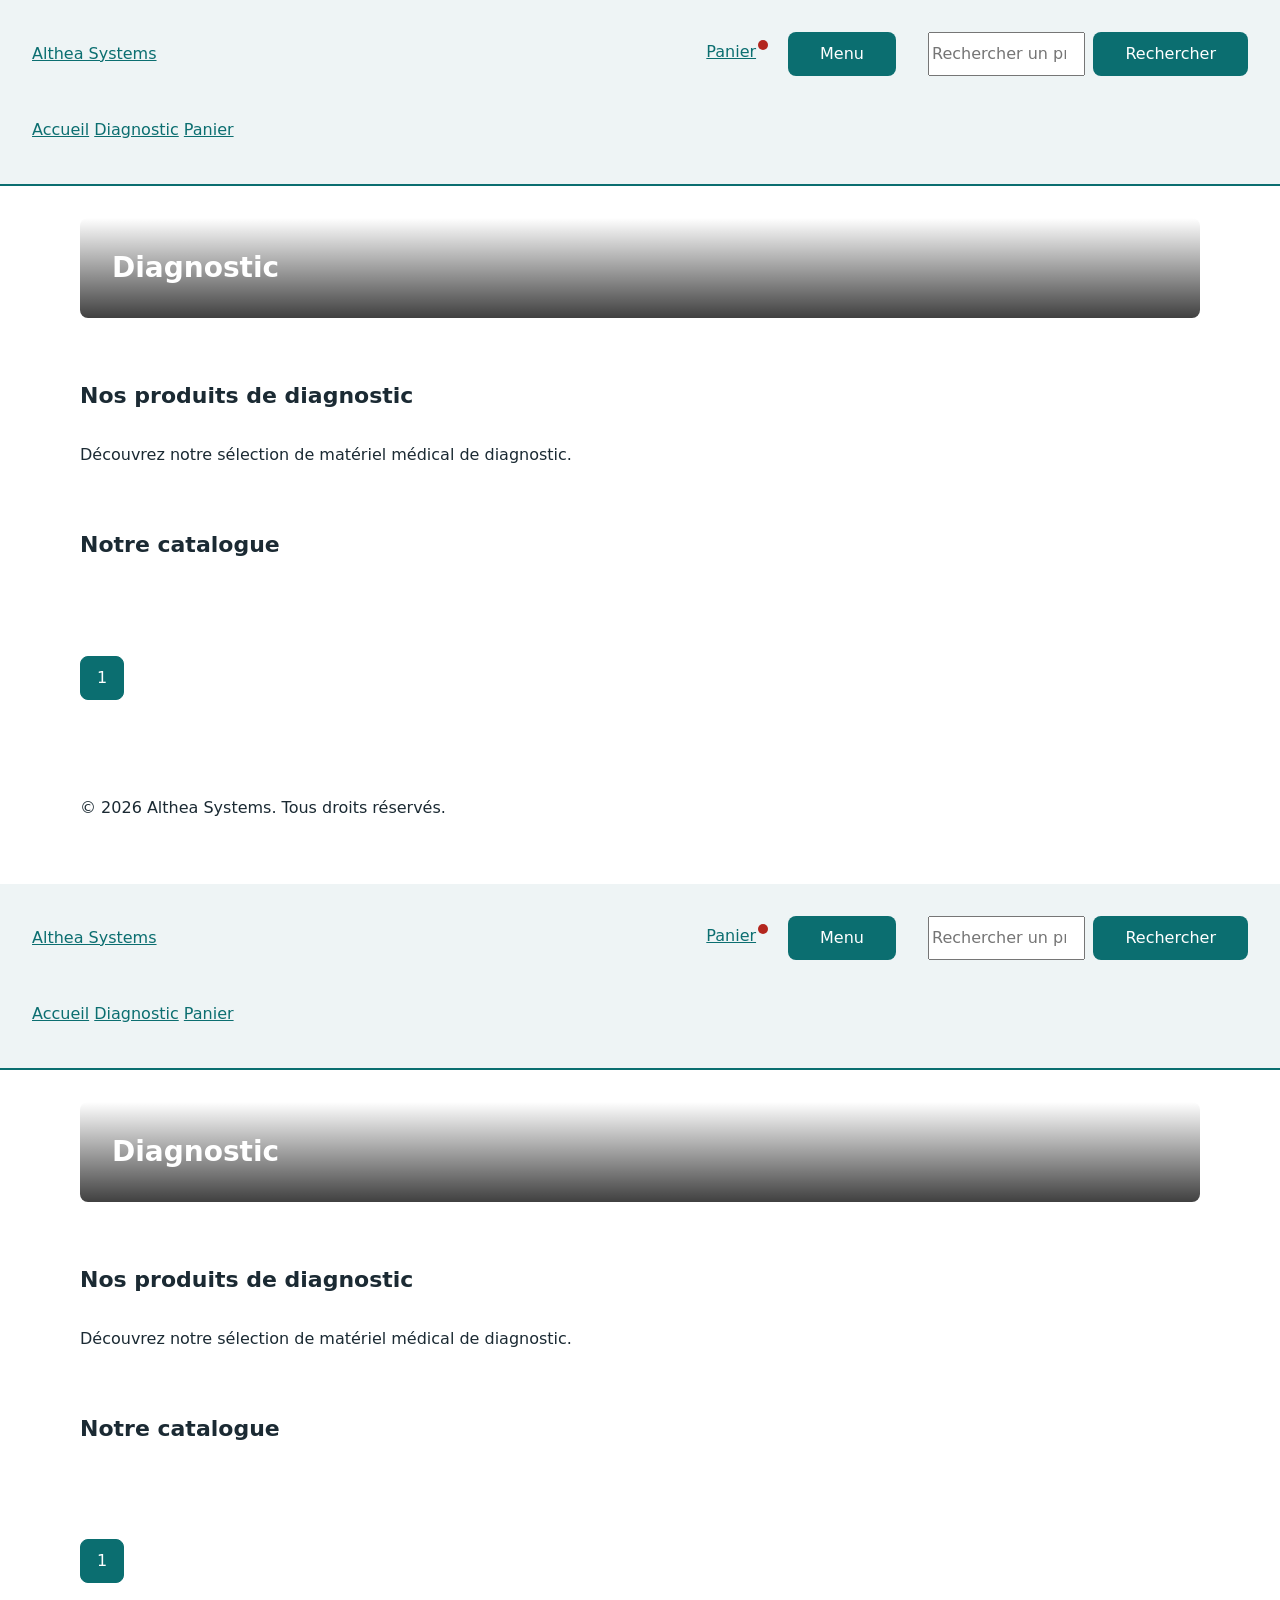
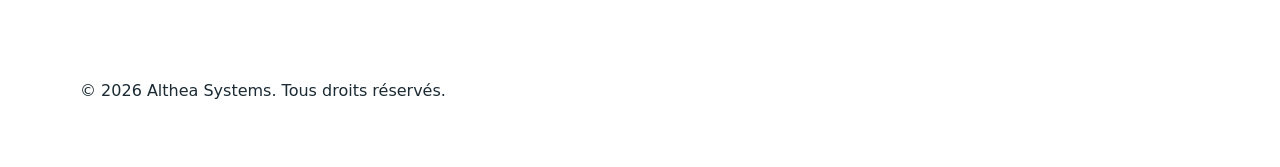
==== commit 4ad02b0d: "jour3" ====
--- a/categorie.html
+++ b/categorie.html
@@ -1,149 +1,165 @@
 <!DOCTYPE html>
 <html lang="fr">
 <head>
-  <meta charset="utf-8">
-  <meta http-equiv="Content-Security-Policy" content="default-src 'self'; object-src 'none'; base-uri 'self'; form-action 'self'">
-  <meta name="referrer" content="strict-origin-when-cross-origin">
-  <meta name="viewport" content="width=device-width, initial-scale=1">
-  <title>Diagnostic · Althea Systems</title>
-  <meta name="description" content="Matériel de pointe pour cabinets médicaux, livré partout.">
-  <meta name="theme-color" content="#0F8B8D">
-  <link rel="icon" href="img/logo.PNG">
-  <link rel="stylesheet" href="css/variables.css">
-  <link rel="stylesheet" href="css/style.css">
+    <meta charset="UTF-8">
+    <meta name="viewport" content="width=device-width, initial-scale=1.0">
+    <meta name="referrer" content="strict-origin-when-cross-origin">
+
+    <title>Diagnostic · Althea Systems</title>
+
+    <link rel="stylesheet" href="css/variables.css">
+    <link rel="stylesheet" href="css/style.css">
+
+    <script type="module" src="js/main.js"></script>
 </head>
+
 <body>
-  <a class="evitement" href="#contenu">Aller au contenu</a>
 
-  <!-- En-tête : logo, panier, menu, recherche, navigation -->
-  <header class="entete">
-    <a class="logo" href="index.html">
-  <img src="img/logo.png" alt="Althea Systems, accueil" width="160" height="40">    </a>
-    <a class="panier" href="panier.html">Panier
-      <span class="visually-hidden">(2 articles)</span>
-    </a>
-    <button class="menu-bouton" type="button"
-      aria-expanded="true"
-      aria-controls="menu-principal">Menu</button>
-    <form class="recherche" role="search" action="recherche.html">
-      <label for="q">Rechercher un produit</label>
-      <input id="q" name="q" type="search">
-      <button type="submit">Rechercher</button>
-    </form>
-    <nav id="menu-principal" class="menu" aria-label="Menu principal">
-        <ul class="liste-reset">
-          <li><a href="index.html" >Accueil</a></li>
-          <li><a href="categorie.html"aria-current="page">Diagnostic</a></li>
-          <li><a href="connexion.html">Se connecter</a></li>
-          <li><a href="inscription.html">S'inscrire</a></li>
-          <li><a href="cgu.html">CGU</a></li>
-          <li><a href="mentions-legales.html">Mentions légales</a></li>
-          <li><a href="contact.html">Contact</a></li>
-          <li><a href="a-propos.html">À propos d'Althea Systems</a></li>
-        </ul>
-        <p class="langues">Langue :
-          <a href="index.html" lang="fr" hreflang="fr" aria-current="true">Français</a>
-          <a href="en/index.html" lang="en" hreflang="en">English</a>
-          <a href="ar/index.html" lang="ar" hreflang="ar" dir="rtl">العربية</a>
-        </p>
-    </nav>
-  </header>
+    <header class="entete">
+        <a href="index.html" class="logo">
+            Althea Systems
+        </a>
 
-  <main id="contenu" >
-  <!-- Bandeau : image de la catégorie + titre -->
-  <section class="bandeau">
-    <img src="img/diagnostic.jpeg" alt="" width="1280" height="720">
-    <h1>Diagnostic</h1>
-  </section>
+        <a href="panier.html" class="panier">
+            Panier
+        </a>
 
-  <!-- Description de la catégorie -->
-  <p>Les appareils de diagnostic pour votre cabinet médical.</p>
+        <button
+            class="menu-bouton"
+            type="button"
+            aria-expanded="true"
+            aria-controls="menu-principal">
+            Menu
+        </button>
 
-  <h2>Les produits de la catégorie</h2>
-  <ul class="produits liste-reset">
-    <li>
-        <article class="produit">
-        <img src="img/thermometre.jpeg" alt="" width="400" height="300" loading="lazy">
-        <h3><a href="produit.html">Thermomètre médical sans contact</a></h3>
-        <p class="prix"><data value="29.90">29,90 €</data></p>
-        <p class="stock">En stock</p>
-        </article>
-    </li>
-    <li>
-        <article class="produit">
-        <img src="img/oxymetre.jpeg" alt="" width="400" height="300" loading="lazy">
-        <h3><a href="produit.html">Oxymètre de pouls</a></h3>
-        <p class="prix"><data value="39.90">39,90 €</data></p>
-        <p class="stock">En stock</p>
-        </article>
-    </li>
-    <li>
-        <article class="produit">
-        <img src="img/stetoscope.jpeg" alt="" width="400" height="300" loading="lazy">
-        <h3><a href="produit.html">Stéthoscope double pavillon</a></h3>
-        <p class="prix"><data value="59.00">59,00 €</data></p>
-        <p class="stock">En stock</p>
-        </article>
-    </li>
-    <li>
-        <article class="produit">
-        <img src="img/otoscope.jpeg" alt="" width="400" height="300" loading="lazy">
-        <h3><a href="produit.html">Otoscope de diagnostic</a></h3>
-        <p class="prix"><data value="89.00">89,00 €</data></p>
-        <p class="stock">En stock</p>
-        </article>
-    </li>
-    <li>
-        <article class="produit">
-        <img src="img/glucometre.jpeg" alt="" width="400" height="300" loading="lazy">
-        <h3><a href="produit.html">Glucomètre</a></h3>
-        <p class="prix"><data value="24.90">24,90 €</data></p>
-        <p class="stock">En stock</p>
-        </article>
-    </li>
-    <li>
-        <article class="produit">
-        <img src="img/tensiometre.webp" alt="" width="400" height="300" loading="lazy">
-        <h3><a href="produit.html">Tensiomètre électronique de bras</a></h3>
-        <p class="prix"><data value="49.90">49,90 €</data></p>
-        <p class="stock stock-rupture">En rupture de stock</p>
-        </article>
-    </li>
-  </ul>
-  <nav class="pagination" aria-label="Pagination">
-   <ul class="liste-reset">
-    <li><a href="categorie.html?page=1" aria-current="page"><span class="visually-hidden">Page </span>1</a></li>
-    <li><a href="categorie.html?page=2"><span class="visually-hidden">Page </span>2</a></li>
-    <li><a href="categorie.html?page=3"><span class="visually-hidden">Page </span>3</a></li>
-    <li><a href="categorie.html?page=2">Suivant</a></li>
-   </ul>
-  </nav>
-</main>
+        <form class="recherche" action="recherche.html" method="get">
+            <input
+                type="search"
+                name="q"
+                placeholder="Rechercher un produit"
+                aria-label="Rechercher un produit">
+            <button type="submit">Rechercher</button>
+        </form>
 
- 
- 
+        <nav id="menu-principal" class="menu">
+            <a href="index.html">Accueil</a>
+            <a href="categorie.html">Diagnostic</a>
+            <a href="panier.html">Panier</a>
+        </nav>
+    </header>
 
-  <!-- Pied de page : liens et copyright -->
-  <footer class="pied">
-    <nav aria-label="Informations légales">
-        <ul class="liste-reset">
-        <li><a href="cgu.html">CGU</a></li>
-        <li><a href="mentions-legales.html">Mentions légales</a></li>
-        </ul>
-    </nav>
-    <nav aria-label="Contact">
-        <ul class="liste-reset">
-        <li><a href="contact.html">Contact</a></li>
-        <li><a href="a-propos.html">À propos d'Althea Systems</a></li>
-        </ul>
-    </nav>
-    <nav aria-label="Réseaux sociaux">
-        <ul class="liste-reset">
-        <li><a href="https://www.linkedin.com/">LinkedIn</a></li>
-        <li><a href="https://www.instagram.com/">Instagram</a></li>
-        </ul>
-    </nav>
-    <p>© 2026 Althea Systems</p>
-</footer>
+    <main id="contenu">
+
+        <section class="bandeau">
+            <h1>Diagnostic</h1>
+        </section>
+
+        <section class="description-categorie">
+            <h2>Nos produits de diagnostic</h2>
+            <p>
+                Découvrez notre sélection de matériel médical de diagnostic.
+            </p>
+        </section>
+
+        <section>
+            <h2>Notre catalogue</h2>
+
+            <ul id="liste-produits" class="produits liste-reset">
+                <!-- Les cartes seront créées par JavaScript -->
+            </ul>
+        </section>
+
+        <nav class="pagination" aria-label="Pagination">
+            <a href="#" aria-current="page">1</a>
+        </nav>
+
+    </main>
+
+    <footer class="pied">
+        <p>&copy; 2026 Althea Systems. Tous droits réservés.</p>
+    </footer>
+
+</body>
+</html><!DOCTYPE html>
+<html lang="fr">
+<head>
+    <meta charset="UTF-8">
+    <meta name="viewport" content="width=device-width, initial-scale=1.0">
+    <meta name="referrer" content="strict-origin-when-cross-origin">
+
+    <title>Diagnostic · Althea Systems</title>
+
+    <link rel="stylesheet" href="css/variables.css">
+    <link rel="stylesheet" href="css/style.css">
+
+    <script type="module" src="js/main.js"></script>
+</head>
+
+<body>
+
+    <header class="entete">
+        <a href="index.html" class="logo">
+            Althea Systems
+        </a>
+
+        <a href="panier.html" class="panier">
+            Panier
+        </a>
+
+        <button
+            class="menu-bouton"
+            type="button"
+            aria-expanded="true"
+            aria-controls="menu-principal">
+            Menu
+        </button>
+
+        <form class="recherche" action="recherche.html" method="get">
+            <input
+                type="search"
+                name="q"
+                placeholder="Rechercher un produit"
+                aria-label="Rechercher un produit">
+            <button type="submit">Rechercher</button>
+        </form>
+
+        <nav id="menu-principal" class="menu">
+            <a href="index.html">Accueil</a>
+            <a href="categorie.html">Diagnostic</a>
+            <a href="panier.html">Panier</a>
+        </nav>
+    </header>
+
+    <main id="contenu">
+
+        <section class="bandeau">
+            <h1>Diagnostic</h1>
+        </section>
+
+        <section class="description-categorie">
+            <h2>Nos produits de diagnostic</h2>
+            <p>
+                Découvrez notre sélection de matériel médical de diagnostic.
+            </p>
+        </section>
+
+        <section>
+            <h2>Notre catalogue</h2>
+
+            <ul id="liste-produits" class="produits liste-reset">
+                <!-- Les cartes seront créées par JavaScript -->
+            </ul>
+        </section>
+
+        <nav class="pagination" aria-label="Pagination">
+            <a href="#" aria-current="page">1</a>
+        </nav>
+
+    </main>
+
+    <footer class="pied">
+        <p>&copy; 2026 Althea Systems. Tous droits réservés.</p>
+    </footer>
+
 </body>
 </html>
--- a/css/style.css
+++ b/css/style.css
@@ -1,10 +1,25 @@
 /* ===== Reset ===== */
-*, *::before, *::after { box-sizing: border-box; }
-body, h1, h2, h3, p, ul, ol, dl, dd { margin: 0; }
-img { display: block; max-width: 100%; height: auto; }
-input, button { font: inherit; }
+
+*, *::before, *::after {
+  box-sizing: border-box;
+}
+
+body, h1, h2, h3, p, ul, ol, dl, dd {
+  margin: 0;
+}
+
+img {
+  display: block;
+  max-width: 100%;
+  height: auto;
+}
+
+input, button, select {
+  font: inherit;
+}
 
 /* ===== Base ===== */
+
 body {
   font-family: var(--police);
   font-size: var(--taille-base);
@@ -13,31 +28,57 @@
   background: var(--couleur-fond);
   overflow-wrap: anywhere;
 }
+
 h1 { font-size: var(--taille-h1); }
 h2 { font-size: var(--taille-h2); }
 h3 { font-size: var(--taille-h3); }
-p { max-width: 65ch; }
-a { color: var(--couleur-primaire); }
-
-main { 
-  padding: var(--espace);
-  width: min(100% - 2rem, 70rem);
-  margin-inline: auto;
+
+h1, h2, h3 {
+  line-height: 1.3;
+}
+
+p {
+  max-width: 65ch;
+}
+
+a {
+  color: var(--couleur-primaire);
+}
+
+main {
+  padding-block: var(--espace);
+}
+
+main > h1,
+main > h2,
+section > h2 {
+  margin-block-end: var(--espace);
+}
+
+section {
+  margin-block-end: var(--espace-grand);
 }
 
 /* ===== Accessibilité ===== */
+
 :focus-visible {
   outline: 3px solid var(--couleur-primaire);
   outline-offset: 3px;
 }
+
 .evitement {
   position: absolute;
   top: -100px;
   left: var(--espace);
+  z-index: 10;
   background: var(--couleur-fond);
   padding: var(--espace);
 }
-.evitement:focus { top: var(--espace); }
+
+.evitement:focus {
+  top: var(--espace);
+}
+
 .visually-hidden {
   position: absolute;
   width: 1px;
@@ -47,43 +88,82 @@
   white-space: nowrap;
 }
 
-/* ===== Composants communs ===== */
-.liste-reset { list-style: none; padding: 0; }
+/* ===== Listes ===== */
+
+.liste-reset {
+  list-style: none;
+  padding: 0;
+}
+
+/* ===== Boutons ===== */
+
+button,
 .btn {
   min-height: var(--cible);
-  padding: 0 var(--espace);
+  padding-inline: var(--espace);
   border: 0;
   border-radius: var(--rayon);
   background: var(--couleur-primaire);
   color: var(--couleur-sur-primaire);
-}
-.btn:hover:not(:disabled) { background: var(--couleur-primaire-fonce); }
+  cursor: pointer;
+}
+
+button:hover:not(:disabled),
+.btn:hover:not(:disabled) {
+  background: var(--couleur-primaire-fonce);
+}
+
+button:disabled,
 .btn:disabled {
   background: var(--couleur-surface);
   color: var(--couleur-texte-discret);
   border: 2px dashed var(--couleur-texte-discret);
-}
+  cursor: not-allowed;
+}
+
+/* ===== Stock ===== */
+
 .stock-rupture {
   color: var(--couleur-alerte);
   font-weight: bold;
 }
 
-/* ===== En-tête et pied ===== */
+/* ===== Conteneur fluide ===== */
+
+main,
+.pied {
+  width: min(100% - 2rem, 70rem);
+  margin-inline: auto;
+}
+
+/* ===== En-tête ===== */
+
 .entete {
+  display: flex;
+  flex-wrap: wrap;
+  align-items: center;
+  gap: var(--espace);
   padding: var(--espace);
   background: var(--couleur-surface);
   border-bottom: 2px solid var(--couleur-primaire);
-  padding-inline: auto;
-  display: flex;
-  flex-wrap: wrap;
-  align-items: center;
-  gap: 1rem;
-}
-.logo{
+}
+
+.logo {
   margin-inline-end: auto;
 }
-.logo img { height: 40px; width: auto; }
-.panier { position: relative; display: inline-block; }
+
+.logo img {
+  height: 40px;
+  width: auto;
+}
+
+.panier {
+  position: relative;
+  display: inline-block;
+  min-height: 44px;
+  padding-block: 0.5rem;
+}
+
 .panier::after {
   content: "";
   position: absolute;
@@ -94,73 +174,140 @@
   border-radius: 50%;
   background: var(--couleur-alerte);
 }
-.recherche input,
-.recherche button { min-height: var(--cible); }
-
-.menu a {
-  display: inline-flex;
+
+.menu-bouton {
+  min-height: 44px;
+}
+
+/* Recherche de l'en-tête */
+
+.entete .recherche,
+.entete .menu {
+  flex-basis: 100%;
+}
+
+.recherche {
+  display: flex;
+  flex-wrap: wrap;
   align-items: center;
-  min-height: var(--cible);
-}
-
-.menu ul{
+  gap: 0.5rem;
+}
+
+.recherche label {
+  flex-basis: 100%;
+}
+
+.recherche input {
+  flex: 1;
+  min-width: 0;
+  min-height: 44px;
+}
+
+/* Menu */
+
+.menu ul,
+.pied ul {
   display: flex;
   flex-wrap: wrap;
-  gap: 0 1rem;
-}
-.pied { 
-  display: none; 
-  width: min(100% - 2rem, 70rem);
-  margin-inline: auto;
-
-} /* caché sur téléphone (§ III) */
-.pied ul{
-  display: flex;
-  flex-wrap: wrap;
-  gap: 0 1rem;
-}
+  gap: 0 var(--espace);
+}
+
+.menu a,
 .pied a {
   display: inline-flex;
   align-items: center;
-  min-height: var(--cible);
-}
-
+  min-height: 44px;
+}
+
+.menu a[aria-current="page"] {
+  font-weight: bold;
+}
+
+/* Langues */
+
+.langues {
+  display: flex;
+  flex-wrap: wrap;
+  align-items: center;
+  gap: var(--espace);
+  margin-block-start: 0.5rem;
+}
+
+.langues a {
+  display: inline-flex;
+  align-items: center;
+  min-height: 44px;
+}
+
+.langues a[aria-current="true"] {
+  font-weight: 700;
+}
+
+/* Pied de page */
+
+.pied {
+  display: none;
+}
 
 /* ===== Accueil ===== */
-.carrousel img { aspect-ratio: 16 / 9; object-fit: cover; width: 100%; }
+
+.carrousel {
+  margin-block: var(--espace-grand);
+}
+
+.carrousel img {
+  aspect-ratio: 16 / 9;
+  object-fit: cover;
+  width: 100%;
+}
+
+.texte-fixe {
+  margin-block: var(--espace-grand);
+}
+
 .categories img,
-.produit img { aspect-ratio: 4 / 3; object-fit: cover; width: 100%; }
+.produit img {
+  aspect-ratio: 4 / 3;
+  object-fit: cover;
+  width: 100%;
+}
+
+/* ===== Conteneur des produits ===== */
 
 .produit {
+  display: flex;
+  flex-direction: column;
+  height: 100%;
   padding: var(--espace);
-  margin-bottom: var(--espace);
   background: var(--couleur-surface);
   border-radius: var(--rayon);
 }
-.prix { font-weight: bold; }
-.produit:has(.stock-rupture) img { filter: grayscale(1); }
-
-/* ===== Produit ===== */
-.ariane li { display: inline; }
-.ariane li + li::before { content: " › "; }
-.prix-fiche { font-size: var(--taille-h2); font-weight: bold; }
-.achat .btn { width: 100%; }
-.caracteristiques dt { font-weight: bold; }
-
-
-.langues {
-  display: flex;
-  gap: 0 1rem;
-}
-.langues a{
-  min-height: var(--cible);
-}
-.langues [aria-current="true"]{
+
+.prix {
   font-weight: bold;
-
-}
-
-/* Carrousel : slides côte à côte, défilement aimanté */
+  margin-block-start: auto;
+}
+
+.produit:has(.stock-rupture) img {
+  filter: grayscale(1);
+}
+
+/* ===== Fil d'Ariane ===== */
+
+.ariane {
+  margin-block-end: var(--espace);
+}
+
+.ariane li {
+  display: inline;
+}
+
+.ariane li + li::before {
+  content: " › ";
+}
+
+/* ===== Carrousel : défilement ===== */
+
 .defile {
   display: grid;
   grid-auto-flow: column;
@@ -177,31 +324,57 @@
   display: grid;
 }
 
-.slide > * {
+.slide > picture,
+.slide > img,
+.slide-texte {
   grid-area: 1 / 1;
 }
 
+.slide picture,
 .slide img {
-  aspect-ratio: 16 / 9;
+  display: block;
+  width: 100%;
+  height: 100%;
   object-fit: cover;
 }
 
 .slide-texte {
   align-self: end;
-  color: #fff;
-  background: linear-gradient(transparent, rgb(0 0 0 / 0.75));
-}
+  padding: var(--espace);
+  background: linear-gradient(
+    transparent,
+    rgb(0 0 0 / 0.75)
+  );
+  color: var(--couleur-sur-image);
+}
+
+.slide-texte a {
+  color: var(--couleur-sur-image);
+}
+
+/* Défilement doux */
+
+@media (prefers-reduced-motion: no-preference) {
+  .defile {
+    scroll-behavior: smooth;
+  }
+}
+
+/* ===== Pastilles ===== */
+
 .pastilles {
   display: flex;
   justify-content: center;
   gap: 0.25rem;
 }
+
 .pastilles a {
   display: grid;
   place-items: center;
-  min-width: var(--cible);
-  min-height: var(--cible);
-}
+  min-width: 44px;
+  min-height: 44px;
+}
+
 .pastilles a::before {
   content: "";
   width: 12px;
@@ -210,14 +383,32 @@
   background: var(--couleur-primaire);
 }
 
-
+/* ===== Catégories ===== */
 
 .categories ul {
   display: grid;
-  grid-template-columns: repeat(auto-fill, minmax(min(100%, 9rem), 1fr));
-}
-
-/*Top produit*/
+  grid-template-columns: repeat(
+    auto-fit,
+    minmax(min(100%, 9rem), 1fr)
+  );
+  gap: var(--espace);
+}
+
+.categories a {
+  display: grid;
+  gap: 0.5rem;
+  min-height: 44px;
+  text-decoration: none;
+  font-weight: bold;
+}
+
+.categories img {
+  width: 100%;
+  height: auto;
+}
+
+/* ===== Top produits ===== */
+
 .top-produits ul {
   display: flex;
   flex-wrap: wrap;
@@ -229,220 +420,470 @@
   min-width: 0;
 }
 
-.produit {
-  display: flex;
-  flex-direction: column;
-  height: 100%;
-}
-
-.produit .prix {
-  margin-block-start: auto;
-}
-
-
-@media (min-width: 48rem){
-  :root{
-    --espace: 1.5rem;
-  }
-}
-@media(min-width: 64rem){
-  :root{
-    --espace:2,5rem;
-  }
-}
-@media (min-width: 64rem) {
-  .pied {
-    display: grid;
-    grid-template-columns: repeat(3, 1fr);
-  }
-
-  .pied p {
-    grid-column: 1 / -1;
-  }
-}
-
-/*Bandeau*/
-.bandeau{
-  display: grid;
-}
-.bandeau > * {
-  grid-area: 1 / 1;
-}
-
-.bandeau img {
-  aspect-ratio: 16 / 9;
-  object-fit: cover;
-}
-
-.bandeau h1 {
-  align-self: end;
-  color: #fff;
-  background: linear-gradient(transparent, rgb(0 0 0 / 0.75));
-}
-
-.produits {
-  display: grid;
-  grid-template-columns: minmax(0, 1fr);
-}
-
-.pagination ul {
-display: flex;                 
-justify-content: center;       
-gap: 0.5rem;
-}
-.pagination a {
-display: inline-flex; align-items: center; justify-content: center;
-min-width: 44px; min-height: 44px;            
-}
-.pagination [aria-current="page"] {             
-background: #7A1F3D; color: #FFFFFF;
-}
-
-
-.galerie {
-grid-auto-columns: 85%;   /* la photo suivante dépasse un peu */
-gap: 1rem;
-}
-
-.defile-tableau {
-  overflow-x: auto;
-}
-/* ===== Étape 23 : Tableau des tailles ===== */
-
-.defile-tableau {
-  overflow-x: auto;
-}
-
-.formats {
-  min-width: 32rem;
-  border-collapse: collapse;
-}
-
-.formats th,
-.formats td {
-  padding: 0.5rem 1rem;
-  text-align: start;
-}
-
-.formats thead {
-  background: var(--couleur-primaire);
-  color: var(--couleur-sur-primaire);
-}
-
-.formats tbody tr:nth-child(even) {
-  background: var(--couleur-surface);
-}
-
-.formats tbody th {
-  position: sticky;
-  inset-inline-start: 0;
-  background: var(--couleur-fond);
-}
-
-/*  Recherche*/
-.facettes input:not([type="checkbox"]),
-.facettes select,
-.facettes .btn {
-  min-height: var(--cible);
-  width: 100%;
-}
-
-.formulaire {
-  display: flex;
-  flex-direction: column;
-  gap: var(--espace);
-  max-width: 30rem;
-}
-.formulaire input:not([type="checkbox"]) {
-  min-height: var(--cible);
-  width: 100%;
-}
-.erreur { display: none; color: var(--couleur-alerte); }
-.formulaire input:user-invalid { border-color: var(--couleur-alerte); border-width: 2px; }
-.formulaire p:has(input:user-invalid) .erreur { display: block; }
-
-@media (min-width: 64rem) {
-  .recherche-avancee {
-    display: grid;
-    grid-template-columns: 18rem minmax(0, 1fr);
-    gap: var(--espace);
-  }
-}
-
-/* Défilement doux, seulement si la personne ne l'a pas refusé */
+.produit img {
+  width: 100%;
+  height: auto;
+}
+
+/* Animation des cartes */
+
 @media (prefers-reduced-motion: no-preference) {
-  .defile {
-    scroll-behavior: smooth;
-  }
-}
-
-@media (prefers-reduced-motion: no-preference){
-  .produit{
-     transition: 0.2s ease, box-shadow 0.2s ease;
-  }
+  .produit {
+    transition: transform 0.2s ease,
+                box-shadow 0.2s ease;
+  }
+
   .produit:hover,
   .produit:focus-within {
     transform: translateY(-4px);
     box-shadow: 0 6px 16px rgb(0 0 0 / 0.15);
   }
 
+  button,
   .btn {
     transition: background-color 0.2s ease;
   }
 }
 
+/* ===== Bandeau catégorie ===== */
+
+.bandeau {
+  display: grid;
+  overflow: hidden;
+  border-radius: var(--rayon);
+}
+
+.bandeau > * {
+  grid-area: 1 / 1;
+}
+
+.bandeau img {
+  width: 100%;
+  aspect-ratio: 16 / 9;
+  object-fit: cover;
+}
+
+.bandeau h1 {
+  align-self: end;
+  padding: var(--espace);
+  background: linear-gradient(
+    transparent,
+    rgb(0 0 0 / 0.75)
+  );
+  color: var(--couleur-sur-image);
+}
+
+/* ===== Liste puis grille ===== */
+
+.produits {
+  display: grid;
+  grid-template-columns: minmax(0, 1fr);
+  gap: var(--espace);
+}
+
+/* ===== Pagination ===== */
+
+.pagination ul {
+  display: flex;
+  flex-wrap: wrap;
+  justify-content: center;
+  gap: 0.5rem;
+  margin-block: var(--espace-grand);
+}
+
+.pagination a {
+  display: inline-flex;
+  align-items: center;
+  justify-content: center;
+  min-width: 44px;
+  min-height: 44px;
+  padding-inline: 0.75rem;
+  border: 1px solid var(--couleur-primaire);
+  border-radius: var(--rayon);
+  color: var(--couleur-primaire);
+  text-decoration: none;
+}
+
+.pagination [aria-current="page"] {
+  background: var(--couleur-primaire);
+  color: var(--couleur-sur-primaire);
+}
+
+/* ===== Fiche produit ===== */
+
+.prix-fiche {
+  font-size: var(--taille-h2);
+  font-weight: bold;
+}
+
+.achat {
+  display: flex;
+  flex-direction: column;
+  gap: 0.5rem;
+}
+
+.achat input {
+  min-height: 44px;
+}
+
+.achat .btn {
+  width: 100%;
+}
+
+.caracteristiques dt {
+  font-weight: bold;
+}
+
+/* Images de la fiche */
+
+.fiche img {
+  display: block;
+  width: 100%;
+  height: auto;
+}
+
+/* Galerie */
+
+.galerie {
+  grid-auto-columns: 85%;
+  gap: var(--espace);
+}
+
+/* ===== Tableau des tailles ===== */
+
+.defile-tableau {
+  overflow-x: auto;
+}
+
+.tailles {
+  min-width: 32rem;
+  width: 100%;
+  border-collapse: collapse;
+}
+
+.tailles caption {
+  text-align: start;
+  font-weight: 700;
+  padding-block-end: 0.5rem;
+}
+
+.tailles th,
+.tailles td {
+  padding: 0.5rem 1rem;
+  text-align: start;
+}
+
+.tailles thead th {
+  background: var(--couleur-primaire);
+  color: var(--couleur-sur-primaire);
+}
+
+.tailles tbody tr:nth-child(even) {
+  background: var(--couleur-surface);
+}
+
+.tailles tbody th {
+  position: sticky;
+  inset-inline-start: 0;
+  background: var(--couleur-fond);
+}
+
+.tailles tbody tr:nth-child(even) th {
+  background: var(--couleur-surface);
+}
+
+/* ===== Recherche avancée ===== */
+
+.recherche-avancee {
+  display: block;
+}
+
+.facettes {
+  display: flex;
+  flex-direction: column;
+  gap: var(--espace);
+  padding: var(--espace);
+  background: var(--couleur-surface);
+  border-radius: var(--rayon);
+}
+
+.facettes p {
+  display: flex;
+  flex-wrap: wrap;
+  align-items: center;
+  gap: 0.5rem;
+}
+
+.facettes fieldset {
+  border: 1px solid var(--couleur-texte-discret);
+  border-radius: var(--rayon);
+  padding: var(--espace);
+}
+
+.facettes legend {
+  font-weight: bold;
+}
+
+.facettes input:not([type="checkbox"]),
+.facettes select {
+  width: 100%;
+  min-height: 44px;
+}
+
+.facettes input[type="checkbox"] {
+  width: 20px;
+  height: 20px;
+}
+
+.resultats {
+  min-width: 0;
+  margin-block-start: var(--espace-grand);
+}
+
+/* ===== Formulaires de compte ===== */
+
+.formulaire {
+  display: flex;
+  flex-direction: column;
+  gap: var(--espace);
+  width: min(100%, 30rem);
+  margin-inline: auto;
+  padding: var(--espace);
+  background: var(--couleur-surface);
+  border-radius: var(--rayon);
+}
+
+.formulaire p {
+  display: flex;
+  flex-direction: column;
+  gap: 0.5rem;
+}
+
+.formulaire input:not([type="checkbox"]) {
+  width: 100%;
+  min-height: 44px;
+  padding: 0.5rem;
+  border: 1px solid var(--couleur-texte-discret);
+  border-radius: 0.25rem;
+  background: var(--couleur-fond);
+  color: var(--couleur-texte);
+}
+
+.formulaire input[type="checkbox"] {
+  width: 20px;
+  height: 20px;
+}
+
+.formulaire p:has(input[type="checkbox"]) {
+  flex-direction: row;
+  align-items: center;
+}
+
+.formulaire button {
+  width: 100%;
+}
+
+.aide {
+  color: var(--couleur-texte-discret);
+  font-size: var(--taille-petite);
+}
+
+.erreur {
+  display: none;
+  color: var(--couleur-alerte);
+  font-size: var(--taille-petite);
+  font-weight: bold;
+}
+
+.formulaire input:user-invalid {
+  border: 2px solid var(--couleur-alerte);
+}
+
+.formulaire p:has(input:user-invalid) .erreur {
+  display: block;
+}
+
+/* ===== Points de rupture ===== */
+
 @media (min-width: 48rem) {
+
+  :root {
+    --espace: 1.5rem;
+    --espace-grand: 3rem;
+  }
+
+  .entete .recherche {
+    flex-basis: 20rem;
+  }
+
   .produits {
-    grid-template-columns: repeat(auto-fill, minmax(min(100%, 16rem), 1fr));
-  }
-}
+    grid-template-columns: repeat(
+      auto-fill,
+      minmax(min(100%, 16rem), 1fr)
+    );
+  }
+
+}
+
+/* ===== Ordinateur ===== */
 
 @media (min-width: 64rem) {
+
+  :root {
+    --espace: 2rem;
+    --espace-grand: 4rem;
+  }
+
+  /* Pied en trois colonnes */
+
+  .pied {
+    display: grid;
+    grid-template-columns: repeat(3, 1fr);
+    gap: var(--espace);
+    padding-block: var(--espace-grand);
+  }
+
+  .pied ul {
+    flex-direction: column;
+  }
+
+  .pied p {
+    grid-column: 1 / -1;
+  }
+
+  /* Catégorie */
+
+  .produits {
+    grid-template-columns: repeat(
+      auto-fill,
+      minmax(min(100%, 16rem), 1fr)
+    );
+  }
+
+  /* Fiche produit en deux colonnes */
+
   .fiche {
     display: grid;
-    grid-template-columns: 1fr 1fr;
+    grid-template-columns: minmax(0, 1fr) minmax(0, 1fr);
     grid-template-areas:
       "images infos"
       "description infos";
-  }
-
-  .fiche-images { grid-area: images; }
-  .fiche-infos { grid-area: infos; }
-  .fiche-description { grid-area: description; }
-}
+    gap: var(--espace-grand);
+  }
+
+  .fiche-images {
+    grid-area: images;
+  }
+
+  .fiche-infos {
+    grid-area: infos;
+    align-self: start;
+    position: sticky;
+    top: var(--espace);
+  }
+
+  .fiche-description {
+    grid-area: description;
+  }
+
+  /* Recherche : filtres à gauche */
+
+  .recherche-avancee {
+    display: grid;
+    grid-template-columns: 18rem minmax(0, 1fr);
+    gap: var(--espace-grand);
+  }
+
+  .resultats {
+    margin-block-start: 0;
+  }
+
+}
+
+/* ===== Mode sombre : logo ===== */
+
+@media (prefers-color-scheme: dark) {
+  .logo {
+    background: #FFFFFF;
+    border-radius: var(--rayon);
+    padding: 0.25rem 0.5rem;
+  }
+}
+
+/* ===== Version imprimable ===== */
 
 @media print {
+
   .evitement,
-  .menu-bouton,
-  .recherche,
-  .menu,
-  .panier,
+  .entete,
+  .pied,
   .achat,
   .pastilles,
+  .pagination,
   .top-produits,
-  .pied,
-  .ariane { display: none; }
-
-  body { color: #000; background: #fff; }
-
-  .fiche { display: block; }
-
-
-  .defile { display: block; overflow: visible; }
-  .galerie li:not(:first-child) { display: none; }
-
-
-  .formats,
-  .caracteristiques { break-inside: avoid; }
-
-  a[href^="http"]::after { content: " (" attr(href) ")"; }
-  
-}
-@media (prefers-color-scheme: dark) {
-  .logo img {
-    background: #FFFFFF;           
-    border-radius: var(--rayon);
-    padding: 0.25rem 0.5rem;
-    box-sizing: content-box;
-  }
-}
+  .ariane,
+  button {
+    display: none !important;
+  }
+
+  body {
+    color: #000000;
+    background: #FFFFFF;
+  }
+
+  main {
+    width: 100%;
+    padding: 0;
+  }
+
+  .fiche {
+    display: block;
+  }
+
+  .fiche-images {
+    display: block;
+  }
+
+  .galerie {
+    display: block;
+    overflow: visible;
+  }
+
+  .galerie li:not(:first-child) {
+    display: none;
+  }
+
+  .tailles,
+  .caracteristiques,
+  .fiche-description {
+    break-inside: avoid;
+  }
+
+  .bandeau h1,
+  .slide-texte {
+    color: #000000;
+    background: none;
+  }
+
+  a[href^="https"]::after {
+    content: " (" attr(href) ")";
+  }
+}
+.filtre label {
+    display: inline-flex;
+    align-items: center;
+    min-height: 44px;
+}
+
+.filtre input[type="checkbox"] {
+    width: 20px;
+    height: 20px;
+}
+
+.filtre select {
+    min-height: 44px;
+    padding: 8px;
+    color: var(--texte);
+    background-color: var(--fond);
+    border: 1px solid var(--bordure);
+}
--- a/css/style.css
+++ b/css/style.css
@@ -1,10 +1,25 @@
 /* ===== Reset ===== */
-*, *::before, *::after { box-sizing: border-box; }
-body, h1, h2, h3, p, ul, ol, dl, dd { margin: 0; }
-img { display: block; max-width: 100%; height: auto; }
-input, button { font: inherit; }
+
+*, *::before, *::after {
+  box-sizing: border-box;
+}
+
+body, h1, h2, h3, p, ul, ol, dl, dd {
+  margin: 0;
+}
+
+img {
+  display: block;
+  max-width: 100%;
+  height: auto;
+}
+
+input, button, select {
+  font: inherit;
+}
 
 /* ===== Base ===== */
+
 body {
   font-family: var(--police);
   font-size: var(--taille-base);
@@ -13,31 +28,57 @@
   background: var(--couleur-fond);
   overflow-wrap: anywhere;
 }
+
 h1 { font-size: var(--taille-h1); }
 h2 { font-size: var(--taille-h2); }
 h3 { font-size: var(--taille-h3); }
-p { max-width: 65ch; }
-a { color: var(--couleur-primaire); }
-
-main { 
-  padding: var(--espace);
-  width: min(100% - 2rem, 70rem);
-  margin-inline: auto;
+
+h1, h2, h3 {
+  line-height: 1.3;
+}
+
+p {
+  max-width: 65ch;
+}
+
+a {
+  color: var(--couleur-primaire);
+}
+
+main {
+  padding-block: var(--espace);
+}
+
+main > h1,
+main > h2,
+section > h2 {
+  margin-block-end: var(--espace);
+}
+
+section {
+  margin-block-end: var(--espace-grand);
 }
 
 /* ===== Accessibilité ===== */
+
 :focus-visible {
   outline: 3px solid var(--couleur-primaire);
   outline-offset: 3px;
 }
+
 .evitement {
   position: absolute;
   top: -100px;
   left: var(--espace);
+  z-index: 10;
   background: var(--couleur-fond);
   padding: var(--espace);
 }
-.evitement:focus { top: var(--espace); }
+
+.evitement:focus {
+  top: var(--espace);
+}
+
 .visually-hidden {
   position: absolute;
   width: 1px;
@@ -47,43 +88,82 @@
   white-space: nowrap;
 }
 
-/* ===== Composants communs ===== */
-.liste-reset { list-style: none; padding: 0; }
+/* ===== Listes ===== */
+
+.liste-reset {
+  list-style: none;
+  padding: 0;
+}
+
+/* ===== Boutons ===== */
+
+button,
 .btn {
   min-height: var(--cible);
-  padding: 0 var(--espace);
+  padding-inline: var(--espace);
   border: 0;
   border-radius: var(--rayon);
   background: var(--couleur-primaire);
   color: var(--couleur-sur-primaire);
-}
-.btn:hover:not(:disabled) { background: var(--couleur-primaire-fonce); }
+  cursor: pointer;
+}
+
+button:hover:not(:disabled),
+.btn:hover:not(:disabled) {
+  background: var(--couleur-primaire-fonce);
+}
+
+button:disabled,
 .btn:disabled {
   background: var(--couleur-surface);
   color: var(--couleur-texte-discret);
   border: 2px dashed var(--couleur-texte-discret);
-}
+  cursor: not-allowed;
+}
+
+/* ===== Stock ===== */
+
 .stock-rupture {
   color: var(--couleur-alerte);
   font-weight: bold;
 }
 
-/* ===== En-tête et pied ===== */
+/* ===== Conteneur fluide ===== */
+
+main,
+.pied {
+  width: min(100% - 2rem, 70rem);
+  margin-inline: auto;
+}
+
+/* ===== En-tête ===== */
+
 .entete {
+  display: flex;
+  flex-wrap: wrap;
+  align-items: center;
+  gap: var(--espace);
   padding: var(--espace);
   background: var(--couleur-surface);
   border-bottom: 2px solid var(--couleur-primaire);
-  padding-inline: auto;
-  display: flex;
-  flex-wrap: wrap;
-  align-items: center;
-  gap: 1rem;
-}
-.logo{
+}
+
+.logo {
   margin-inline-end: auto;
 }
-.logo img { height: 40px; width: auto; }
-.panier { position: relative; display: inline-block; }
+
+.logo img {
+  height: 40px;
+  width: auto;
+}
+
+.panier {
+  position: relative;
+  display: inline-block;
+  min-height: 44px;
+  padding-block: 0.5rem;
+}
+
 .panier::after {
   content: "";
   position: absolute;
@@ -94,73 +174,140 @@
   border-radius: 50%;
   background: var(--couleur-alerte);
 }
-.recherche input,
-.recherche button { min-height: var(--cible); }
-
-.menu a {
-  display: inline-flex;
+
+.menu-bouton {
+  min-height: 44px;
+}
+
+/* Recherche de l'en-tête */
+
+.entete .recherche,
+.entete .menu {
+  flex-basis: 100%;
+}
+
+.recherche {
+  display: flex;
+  flex-wrap: wrap;
   align-items: center;
-  min-height: var(--cible);
-}
-
-.menu ul{
+  gap: 0.5rem;
+}
+
+.recherche label {
+  flex-basis: 100%;
+}
+
+.recherche input {
+  flex: 1;
+  min-width: 0;
+  min-height: 44px;
+}
+
+/* Menu */
+
+.menu ul,
+.pied ul {
   display: flex;
   flex-wrap: wrap;
-  gap: 0 1rem;
-}
-.pied { 
-  display: none; 
-  width: min(100% - 2rem, 70rem);
-  margin-inline: auto;
-
-} /* caché sur téléphone (§ III) */
-.pied ul{
-  display: flex;
-  flex-wrap: wrap;
-  gap: 0 1rem;
-}
+  gap: 0 var(--espace);
+}
+
+.menu a,
 .pied a {
   display: inline-flex;
   align-items: center;
-  min-height: var(--cible);
-}
-
+  min-height: 44px;
+}
+
+.menu a[aria-current="page"] {
+  font-weight: bold;
+}
+
+/* Langues */
+
+.langues {
+  display: flex;
+  flex-wrap: wrap;
+  align-items: center;
+  gap: var(--espace);
+  margin-block-start: 0.5rem;
+}
+
+.langues a {
+  display: inline-flex;
+  align-items: center;
+  min-height: 44px;
+}
+
+.langues a[aria-current="true"] {
+  font-weight: 700;
+}
+
+/* Pied de page */
+
+.pied {
+  display: none;
+}
 
 /* ===== Accueil ===== */
-.carrousel img { aspect-ratio: 16 / 9; object-fit: cover; width: 100%; }
+
+.carrousel {
+  margin-block: var(--espace-grand);
+}
+
+.carrousel img {
+  aspect-ratio: 16 / 9;
+  object-fit: cover;
+  width: 100%;
+}
+
+.texte-fixe {
+  margin-block: var(--espace-grand);
+}
+
 .categories img,
-.produit img { aspect-ratio: 4 / 3; object-fit: cover; width: 100%; }
+.produit img {
+  aspect-ratio: 4 / 3;
+  object-fit: cover;
+  width: 100%;
+}
+
+/* ===== Conteneur des produits ===== */
 
 .produit {
+  display: flex;
+  flex-direction: column;
+  height: 100%;
   padding: var(--espace);
-  margin-bottom: var(--espace);
   background: var(--couleur-surface);
   border-radius: var(--rayon);
 }
-.prix { font-weight: bold; }
-.produit:has(.stock-rupture) img { filter: grayscale(1); }
-
-/* ===== Produit ===== */
-.ariane li { display: inline; }
-.ariane li + li::before { content: " › "; }
-.prix-fiche { font-size: var(--taille-h2); font-weight: bold; }
-.achat .btn { width: 100%; }
-.caracteristiques dt { font-weight: bold; }
-
-
-.langues {
-  display: flex;
-  gap: 0 1rem;
-}
-.langues a{
-  min-height: var(--cible);
-}
-.langues [aria-current="true"]{
+
+.prix {
   font-weight: bold;
-
-}
-
-/* Carrousel : slides côte à côte, défilement aimanté */
+  margin-block-start: auto;
+}
+
+.produit:has(.stock-rupture) img {
+  filter: grayscale(1);
+}
+
+/* ===== Fil d'Ariane ===== */
+
+.ariane {
+  margin-block-end: var(--espace);
+}
+
+.ariane li {
+  display: inline;
+}
+
+.ariane li + li::before {
+  content: " › ";
+}
+
+/* ===== Carrousel : défilement ===== */
+
 .defile {
   display: grid;
   grid-auto-flow: column;
@@ -177,31 +324,57 @@
   display: grid;
 }
 
-.slide > * {
+.slide > picture,
+.slide > img,
+.slide-texte {
   grid-area: 1 / 1;
 }
 
+.slide picture,
 .slide img {
-  aspect-ratio: 16 / 9;
+  display: block;
+  width: 100%;
+  height: 100%;
   object-fit: cover;
 }
 
 .slide-texte {
   align-self: end;
-  color: #fff;
-  background: linear-gradient(transparent, rgb(0 0 0 / 0.75));
-}
+  padding: var(--espace);
+  background: linear-gradient(
+    transparent,
+    rgb(0 0 0 / 0.75)
+  );
+  color: var(--couleur-sur-image);
+}
+
+.slide-texte a {
+  color: var(--couleur-sur-image);
+}
+
+/* Défilement doux */
+
+@media (prefers-reduced-motion: no-preference) {
+  .defile {
+    scroll-behavior: smooth;
+  }
+}
+
+/* ===== Pastilles ===== */
+
 .pastilles {
   display: flex;
   justify-content: center;
   gap: 0.25rem;
 }
+
 .pastilles a {
   display: grid;
   place-items: center;
-  min-width: var(--cible);
-  min-height: var(--cible);
-}
+  min-width: 44px;
+  min-height: 44px;
+}
+
 .pastilles a::before {
   content: "";
   width: 12px;
@@ -210,14 +383,32 @@
   background: var(--couleur-primaire);
 }
 
-
+/* ===== Catégories ===== */
 
 .categories ul {
   display: grid;
-  grid-template-columns: repeat(auto-fill, minmax(min(100%, 9rem), 1fr));
-}
-
-/*Top produit*/
+  grid-template-columns: repeat(
+    auto-fit,
+    minmax(min(100%, 9rem), 1fr)
+  );
+  gap: var(--espace);
+}
+
+.categories a {
+  display: grid;
+  gap: 0.5rem;
+  min-height: 44px;
+  text-decoration: none;
+  font-weight: bold;
+}
+
+.categories img {
+  width: 100%;
+  height: auto;
+}
+
+/* ===== Top produits ===== */
+
 .top-produits ul {
   display: flex;
   flex-wrap: wrap;
@@ -229,220 +420,470 @@
   min-width: 0;
 }
 
-.produit {
-  display: flex;
-  flex-direction: column;
-  height: 100%;
-}
-
-.produit .prix {
-  margin-block-start: auto;
-}
-
-
-@media (min-width: 48rem){
-  :root{
-    --espace: 1.5rem;
-  }
-}
-@media(min-width: 64rem){
-  :root{
-    --espace:2,5rem;
-  }
-}
-@media (min-width: 64rem) {
-  .pied {
-    display: grid;
-    grid-template-columns: repeat(3, 1fr);
-  }
-
-  .pied p {
-    grid-column: 1 / -1;
-  }
-}
-
-/*Bandeau*/
-.bandeau{
-  display: grid;
-}
-.bandeau > * {
-  grid-area: 1 / 1;
-}
-
-.bandeau img {
-  aspect-ratio: 16 / 9;
-  object-fit: cover;
-}
-
-.bandeau h1 {
-  align-self: end;
-  color: #fff;
-  background: linear-gradient(transparent, rgb(0 0 0 / 0.75));
-}
-
-.produits {
-  display: grid;
-  grid-template-columns: minmax(0, 1fr);
-}
-
-.pagination ul {
-display: flex;                 
-justify-content: center;       
-gap: 0.5rem;
-}
-.pagination a {
-display: inline-flex; align-items: center; justify-content: center;
-min-width: 44px; min-height: 44px;            
-}
-.pagination [aria-current="page"] {             
-background: #7A1F3D; color: #FFFFFF;
-}
-
-
-.galerie {
-grid-auto-columns: 85%;   /* la photo suivante dépasse un peu */
-gap: 1rem;
-}
-
-.defile-tableau {
-  overflow-x: auto;
-}
-/* ===== Étape 23 : Tableau des tailles ===== */
-
-.defile-tableau {
-  overflow-x: auto;
-}
-
-.formats {
-  min-width: 32rem;
-  border-collapse: collapse;
-}
-
-.formats th,
-.formats td {
-  padding: 0.5rem 1rem;
-  text-align: start;
-}
-
-.formats thead {
-  background: var(--couleur-primaire);
-  color: var(--couleur-sur-primaire);
-}
-
-.formats tbody tr:nth-child(even) {
-  background: var(--couleur-surface);
-}
-
-.formats tbody th {
-  position: sticky;
-  inset-inline-start: 0;
-  background: var(--couleur-fond);
-}
-
-/*  Recherche*/
-.facettes input:not([type="checkbox"]),
-.facettes select,
-.facettes .btn {
-  min-height: var(--cible);
-  width: 100%;
-}
-
-.formulaire {
-  display: flex;
-  flex-direction: column;
-  gap: var(--espace);
-  max-width: 30rem;
-}
-.formulaire input:not([type="checkbox"]) {
-  min-height: var(--cible);
-  width: 100%;
-}
-.erreur { display: none; color: var(--couleur-alerte); }
-.formulaire input:user-invalid { border-color: var(--couleur-alerte); border-width: 2px; }
-.formulaire p:has(input:user-invalid) .erreur { display: block; }
-
-@media (min-width: 64rem) {
-  .recherche-avancee {
-    display: grid;
-    grid-template-columns: 18rem minmax(0, 1fr);
-    gap: var(--espace);
-  }
-}
-
-/* Défilement doux, seulement si la personne ne l'a pas refusé */
+.produit img {
+  width: 100%;
+  height: auto;
+}
+
+/* Animation des cartes */
+
 @media (prefers-reduced-motion: no-preference) {
-  .defile {
-    scroll-behavior: smooth;
-  }
-}
-
-@media (prefers-reduced-motion: no-preference){
-  .produit{
-     transition: 0.2s ease, box-shadow 0.2s ease;
-  }
+  .produit {
+    transition: transform 0.2s ease,
+                box-shadow 0.2s ease;
+  }
+
   .produit:hover,
   .produit:focus-within {
     transform: translateY(-4px);
     box-shadow: 0 6px 16px rgb(0 0 0 / 0.15);
   }
 
+  button,
   .btn {
     transition: background-color 0.2s ease;
   }
 }
 
+/* ===== Bandeau catégorie ===== */
+
+.bandeau {
+  display: grid;
+  overflow: hidden;
+  border-radius: var(--rayon);
+}
+
+.bandeau > * {
+  grid-area: 1 / 1;
+}
+
+.bandeau img {
+  width: 100%;
+  aspect-ratio: 16 / 9;
+  object-fit: cover;
+}
+
+.bandeau h1 {
+  align-self: end;
+  padding: var(--espace);
+  background: linear-gradient(
+    transparent,
+    rgb(0 0 0 / 0.75)
+  );
+  color: var(--couleur-sur-image);
+}
+
+/* ===== Liste puis grille ===== */
+
+.produits {
+  display: grid;
+  grid-template-columns: minmax(0, 1fr);
+  gap: var(--espace);
+}
+
+/* ===== Pagination ===== */
+
+.pagination ul {
+  display: flex;
+  flex-wrap: wrap;
+  justify-content: center;
+  gap: 0.5rem;
+  margin-block: var(--espace-grand);
+}
+
+.pagination a {
+  display: inline-flex;
+  align-items: center;
+  justify-content: center;
+  min-width: 44px;
+  min-height: 44px;
+  padding-inline: 0.75rem;
+  border: 1px solid var(--couleur-primaire);
+  border-radius: var(--rayon);
+  color: var(--couleur-primaire);
+  text-decoration: none;
+}
+
+.pagination [aria-current="page"] {
+  background: var(--couleur-primaire);
+  color: var(--couleur-sur-primaire);
+}
+
+/* ===== Fiche produit ===== */
+
+.prix-fiche {
+  font-size: var(--taille-h2);
+  font-weight: bold;
+}
+
+.achat {
+  display: flex;
+  flex-direction: column;
+  gap: 0.5rem;
+}
+
+.achat input {
+  min-height: 44px;
+}
+
+.achat .btn {
+  width: 100%;
+}
+
+.caracteristiques dt {
+  font-weight: bold;
+}
+
+/* Images de la fiche */
+
+.fiche img {
+  display: block;
+  width: 100%;
+  height: auto;
+}
+
+/* Galerie */
+
+.galerie {
+  grid-auto-columns: 85%;
+  gap: var(--espace);
+}
+
+/* ===== Tableau des tailles ===== */
+
+.defile-tableau {
+  overflow-x: auto;
+}
+
+.tailles {
+  min-width: 32rem;
+  width: 100%;
+  border-collapse: collapse;
+}
+
+.tailles caption {
+  text-align: start;
+  font-weight: 700;
+  padding-block-end: 0.5rem;
+}
+
+.tailles th,
+.tailles td {
+  padding: 0.5rem 1rem;
+  text-align: start;
+}
+
+.tailles thead th {
+  background: var(--couleur-primaire);
+  color: var(--couleur-sur-primaire);
+}
+
+.tailles tbody tr:nth-child(even) {
+  background: var(--couleur-surface);
+}
+
+.tailles tbody th {
+  position: sticky;
+  inset-inline-start: 0;
+  background: var(--couleur-fond);
+}
+
+.tailles tbody tr:nth-child(even) th {
+  background: var(--couleur-surface);
+}
+
+/* ===== Recherche avancée ===== */
+
+.recherche-avancee {
+  display: block;
+}
+
+.facettes {
+  display: flex;
+  flex-direction: column;
+  gap: var(--espace);
+  padding: var(--espace);
+  background: var(--couleur-surface);
+  border-radius: var(--rayon);
+}
+
+.facettes p {
+  display: flex;
+  flex-wrap: wrap;
+  align-items: center;
+  gap: 0.5rem;
+}
+
+.facettes fieldset {
+  border: 1px solid var(--couleur-texte-discret);
+  border-radius: var(--rayon);
+  padding: var(--espace);
+}
+
+.facettes legend {
+  font-weight: bold;
+}
+
+.facettes input:not([type="checkbox"]),
+.facettes select {
+  width: 100%;
+  min-height: 44px;
+}
+
+.facettes input[type="checkbox"] {
+  width: 20px;
+  height: 20px;
+}
+
+.resultats {
+  min-width: 0;
+  margin-block-start: var(--espace-grand);
+}
+
+/* ===== Formulaires de compte ===== */
+
+.formulaire {
+  display: flex;
+  flex-direction: column;
+  gap: var(--espace);
+  width: min(100%, 30rem);
+  margin-inline: auto;
+  padding: var(--espace);
+  background: var(--couleur-surface);
+  border-radius: var(--rayon);
+}
+
+.formulaire p {
+  display: flex;
+  flex-direction: column;
+  gap: 0.5rem;
+}
+
+.formulaire input:not([type="checkbox"]) {
+  width: 100%;
+  min-height: 44px;
+  padding: 0.5rem;
+  border: 1px solid var(--couleur-texte-discret);
+  border-radius: 0.25rem;
+  background: var(--couleur-fond);
+  color: var(--couleur-texte);
+}
+
+.formulaire input[type="checkbox"] {
+  width: 20px;
+  height: 20px;
+}
+
+.formulaire p:has(input[type="checkbox"]) {
+  flex-direction: row;
+  align-items: center;
+}
+
+.formulaire button {
+  width: 100%;
+}
+
+.aide {
+  color: var(--couleur-texte-discret);
+  font-size: var(--taille-petite);
+}
+
+.erreur {
+  display: none;
+  color: var(--couleur-alerte);
+  font-size: var(--taille-petite);
+  font-weight: bold;
+}
+
+.formulaire input:user-invalid {
+  border: 2px solid var(--couleur-alerte);
+}
+
+.formulaire p:has(input:user-invalid) .erreur {
+  display: block;
+}
+
+/* ===== Points de rupture ===== */
+
 @media (min-width: 48rem) {
+
+  :root {
+    --espace: 1.5rem;
+    --espace-grand: 3rem;
+  }
+
+  .entete .recherche {
+    flex-basis: 20rem;
+  }
+
   .produits {
-    grid-template-columns: repeat(auto-fill, minmax(min(100%, 16rem), 1fr));
-  }
-}
+    grid-template-columns: repeat(
+      auto-fill,
+      minmax(min(100%, 16rem), 1fr)
+    );
+  }
+
+}
+
+/* ===== Ordinateur ===== */
 
 @media (min-width: 64rem) {
+
+  :root {
+    --espace: 2rem;
+    --espace-grand: 4rem;
+  }
+
+  /* Pied en trois colonnes */
+
+  .pied {
+    display: grid;
+    grid-template-columns: repeat(3, 1fr);
+    gap: var(--espace);
+    padding-block: var(--espace-grand);
+  }
+
+  .pied ul {
+    flex-direction: column;
+  }
+
+  .pied p {
+    grid-column: 1 / -1;
+  }
+
+  /* Catégorie */
+
+  .produits {
+    grid-template-columns: repeat(
+      auto-fill,
+      minmax(min(100%, 16rem), 1fr)
+    );
+  }
+
+  /* Fiche produit en deux colonnes */
+
   .fiche {
     display: grid;
-    grid-template-columns: 1fr 1fr;
+    grid-template-columns: minmax(0, 1fr) minmax(0, 1fr);
     grid-template-areas:
       "images infos"
       "description infos";
-  }
-
-  .fiche-images { grid-area: images; }
-  .fiche-infos { grid-area: infos; }
-  .fiche-description { grid-area: description; }
-}
+    gap: var(--espace-grand);
+  }
+
+  .fiche-images {
+    grid-area: images;
+  }
+
+  .fiche-infos {
+    grid-area: infos;
+    align-self: start;
+    position: sticky;
+    top: var(--espace);
+  }
+
+  .fiche-description {
+    grid-area: description;
+  }
+
+  /* Recherche : filtres à gauche */
+
+  .recherche-avancee {
+    display: grid;
+    grid-template-columns: 18rem minmax(0, 1fr);
+    gap: var(--espace-grand);
+  }
+
+  .resultats {
+    margin-block-start: 0;
+  }
+
+}
+
+/* ===== Mode sombre : logo ===== */
+
+@media (prefers-color-scheme: dark) {
+  .logo {
+    background: #FFFFFF;
+    border-radius: var(--rayon);
+    padding: 0.25rem 0.5rem;
+  }
+}
+
+/* ===== Version imprimable ===== */
 
 @media print {
+
   .evitement,
-  .menu-bouton,
-  .recherche,
-  .menu,
-  .panier,
+  .entete,
+  .pied,
   .achat,
   .pastilles,
+  .pagination,
   .top-produits,
-  .pied,
-  .ariane { display: none; }
-
-  body { color: #000; background: #fff; }
-
-  .fiche { display: block; }
-
-
-  .defile { display: block; overflow: visible; }
-  .galerie li:not(:first-child) { display: none; }
-
-
-  .formats,
-  .caracteristiques { break-inside: avoid; }
-
-  a[href^="http"]::after { content: " (" attr(href) ")"; }
-  
-}
-@media (prefers-color-scheme: dark) {
-  .logo img {
-    background: #FFFFFF;           
-    border-radius: var(--rayon);
-    padding: 0.25rem 0.5rem;
-    box-sizing: content-box;
-  }
-}
+  .ariane,
+  button {
+    display: none !important;
+  }
+
+  body {
+    color: #000000;
+    background: #FFFFFF;
+  }
+
+  main {
+    width: 100%;
+    padding: 0;
+  }
+
+  .fiche {
+    display: block;
+  }
+
+  .fiche-images {
+    display: block;
+  }
+
+  .galerie {
+    display: block;
+    overflow: visible;
+  }
+
+  .galerie li:not(:first-child) {
+    display: none;
+  }
+
+  .tailles,
+  .caracteristiques,
+  .fiche-description {
+    break-inside: avoid;
+  }
+
+  .bandeau h1,
+  .slide-texte {
+    color: #000000;
+    background: none;
+  }
+
+  a[href^="https"]::after {
+    content: " (" attr(href) ")";
+  }
+}
+.filtre label {
+    display: inline-flex;
+    align-items: center;
+    min-height: 44px;
+}
+
+.filtre input[type="checkbox"] {
+    width: 20px;
+    height: 20px;
+}
+
+.filtre select {
+    min-height: 44px;
+    padding: 8px;
+    color: var(--texte);
+    background-color: var(--fond);
+    border: 1px solid var(--bordure);
+}
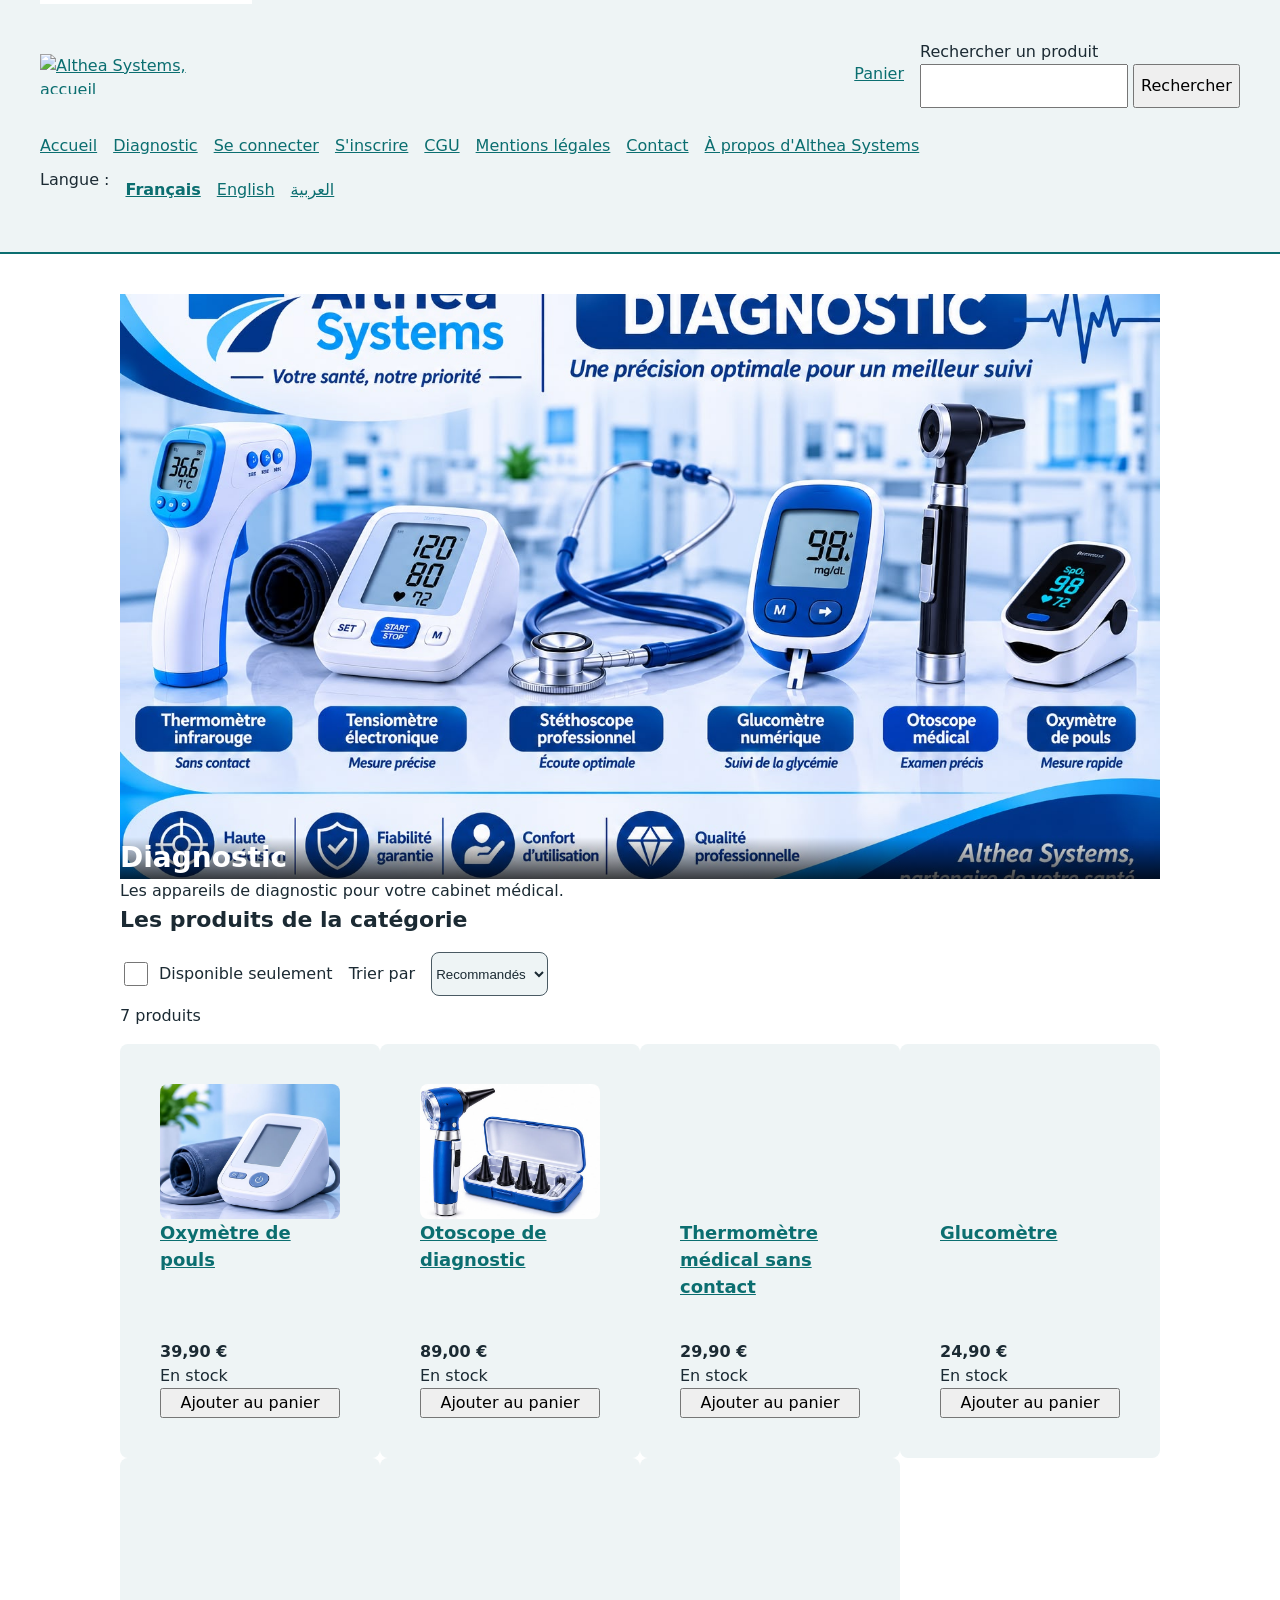
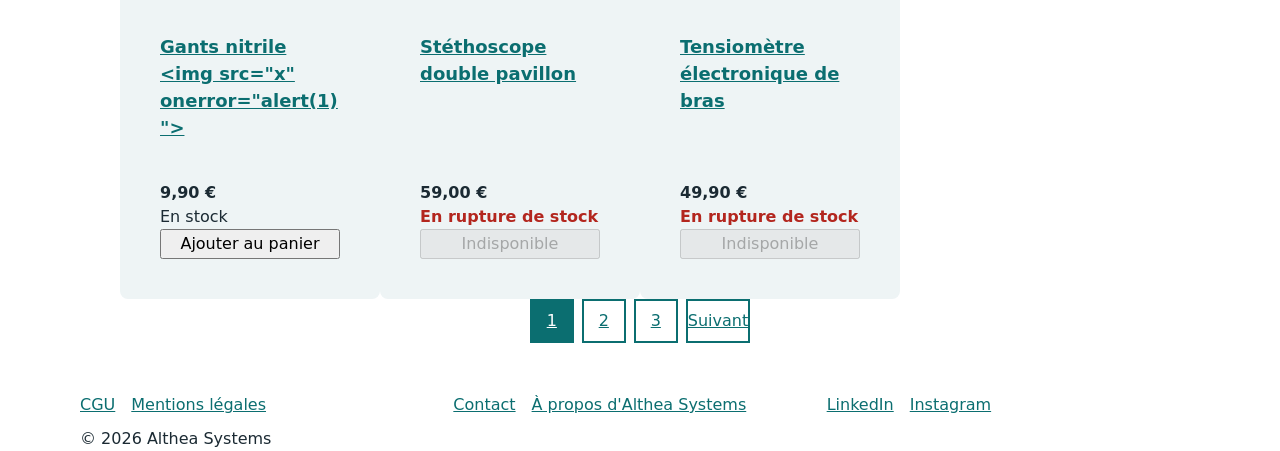
==== commit 5886316f: "TP3:javascript" ====
--- a/categorie.html
+++ b/categorie.html
@@ -1,165 +1,115 @@
 <!DOCTYPE html>
 <html lang="fr">
 <head>
-    <meta charset="UTF-8">
-    <meta name="viewport" content="width=device-width, initial-scale=1.0">
-    <meta name="referrer" content="strict-origin-when-cross-origin">
-
-    <title>Diagnostic · Althea Systems</title>
-
-    <link rel="stylesheet" href="css/variables.css">
-    <link rel="stylesheet" href="css/style.css">
-
-    <script type="module" src="js/main.js"></script>
+  <meta charset="utf-8">
+  <meta http-equiv="Content-Security-Policy" content="default-src 'self'; object-src 'none'; base-uri 'self'; form-action 'self'">
+  <meta name="referrer" content="strict-origin-when-cross-origin">
+  <meta name="viewport" content="width=device-width, initial-scale=1">
+  <title>Diagnostic · Althea Systems</title>
+  <meta name="description" content="Matériel de pointe pour cabinets médicaux, livré partout.">
+  <meta name="theme-color" content="#0F8B8D">
+  <link rel="icon" href="img/logo.PNG">
+  <link rel="stylesheet" href="css/variables.css">
+  <link rel="stylesheet" href="css/style.css">
+  <script type="module" src="js/main.js"></script>
 </head>
 
 <body>
+  <a class="evitement" href="#contenu">Aller au contenu</a>
 
-    <header class="entete">
-        <a href="index.html" class="logo">
-            Althea Systems
-        </a>
+  <!-- En-tête : logo, panier, menu, recherche, navigation -->
+  <header class="entete">
+    <a class="logo" href="index.html">
+  <img src="img/logo.png" alt="Althea Systems, accueil" width="160" height="40">    </a>
+    <a class="panier" href="panier.html">Panier
+      <span class="visually-hidden">(2 articles)</span>
+    </a>
+    <button class="menu-bouton" type="button"
+      aria-expanded="true"
+      aria-controls="menu-principal">Menu</button>
+    <form class="recherche" role="search" action="recherche.html">
+      <label for="q">Rechercher un produit</label>
+      <input id="q" name="q" type="search">
+      <button type="submit">Rechercher</button>
+    </form>
+    <nav id="menu-principal" class="menu" aria-label="Menu principal">
+        <ul class="liste-reset">
+          <li><a href="index.html" >Accueil</a></li>
+          <li><a href="categorie.html" aria-current="page">Diagnostic</a></li>
+          <li><a href="connexion.html">Se connecter</a></li>
+          <li><a href="inscription.html">S'inscrire</a></li>
+          <li><a href="cgu.html">CGU</a></li>
+          <li><a href="mentions-legales.html">Mentions légales</a></li>
+          <li><a href="contact.html">Contact</a></li>
+          <li><a href="a-propos.html">À propos d'Althea Systems</a></li>
+        </ul>
+        <p class="langues">Langue :
+          <a href="index.html" lang="fr" hreflang="fr" aria-current="true">Français</a>
+          <a href="en/index.html" lang="en" hreflang="en">English</a>
+          <a href="ar/index.html" lang="ar" hreflang="ar" dir="rtl">العربية</a>
+        </p>
+    </nav>
+  </header>
 
-        <a href="panier.html" class="panier">
-            Panier
-        </a>
+  <main id="contenu" >
+  <!-- Bandeau : image de la catégorie + titre -->
+  <section class="bandeau">
+    <img src="img/diagnostic.jpeg" alt="" width="1280" height="720">
+    <h1>Diagnostic</h1>
+  </section>
 
-        <button
-            class="menu-bouton"
-            type="button"
-            aria-expanded="true"
-            aria-controls="menu-principal">
-            Menu
-        </button>
+  <!-- Description de la catégorie -->
+  <p>Les appareils de diagnostic pour votre cabinet médical.</p>
 
-        <form class="recherche" action="recherche.html" method="get">
-            <input
-                type="search"
-                name="q"
-                placeholder="Rechercher un produit"
-                aria-label="Rechercher un produit">
-            <button type="submit">Rechercher</button>
-        </form>
+  <h2>Les produits de la catégorie</h2>
+  <div class="filtre">
+    <label><input type="checkbox" id="dispo-seulement"> Disponible seulement</label>
+    <label for="choix-tri">Trier par</label>
+    <select id="choix-tri">
+      <option value="recommande">Recommandés</option>
+      <option value="prix-croissant">Prix croissant</option>
+      <option value="prix-decroissant">Prix décroissant</option>
+    </select>
+    <p id="nb-produits" aria-live="polite"></p>
 
-        <nav id="menu-principal" class="menu">
-            <a href="index.html">Accueil</a>
-            <a href="categorie.html">Diagnostic</a>
-            <a href="panier.html">Panier</a>
-        </nav>
-    </header>
+  </div>
+  <ul id="liste-produits" class="produits liste-reset">
+    
+  </ul>
+  <nav class="pagination" aria-label="Pagination">
+   <ul class="liste-reset">
+    <li><a href="categorie.html?page=1" aria-current="page"><span class="visually-hidden">Page </span>1</a></li>
+    <li><a href="categorie.html?page=2"><span class="visually-hidden">Page </span>2</a></li>
+    <li><a href="categorie.html?page=3"><span class="visually-hidden">Page </span>3</a></li>
+    <li><a href="categorie.html?page=2">Suivant</a></li>
+   </ul>
+  </nav>
+</main>
 
-    <main id="contenu">
+ 
+ 
 
-        <section class="bandeau">
-            <h1>Diagnostic</h1>
-        </section>
-
-        <section class="description-categorie">
-            <h2>Nos produits de diagnostic</h2>
-            <p>
-                Découvrez notre sélection de matériel médical de diagnostic.
-            </p>
-        </section>
-
-        <section>
-            <h2>Notre catalogue</h2>
-
-            <ul id="liste-produits" class="produits liste-reset">
-                <!-- Les cartes seront créées par JavaScript -->
-            </ul>
-        </section>
-
-        <nav class="pagination" aria-label="Pagination">
-            <a href="#" aria-current="page">1</a>
-        </nav>
-
-    </main>
-
-    <footer class="pied">
-        <p>&copy; 2026 Althea Systems. Tous droits réservés.</p>
-    </footer>
-
-</body>
-</html><!DOCTYPE html>
-<html lang="fr">
-<head>
-    <meta charset="UTF-8">
-    <meta name="viewport" content="width=device-width, initial-scale=1.0">
-    <meta name="referrer" content="strict-origin-when-cross-origin">
-
-    <title>Diagnostic · Althea Systems</title>
-
-    <link rel="stylesheet" href="css/variables.css">
-    <link rel="stylesheet" href="css/style.css">
-
-    <script type="module" src="js/main.js"></script>
-</head>
-
-<body>
-
-    <header class="entete">
-        <a href="index.html" class="logo">
-            Althea Systems
-        </a>
-
-        <a href="panier.html" class="panier">
-            Panier
-        </a>
-
-        <button
-            class="menu-bouton"
-            type="button"
-            aria-expanded="true"
-            aria-controls="menu-principal">
-            Menu
-        </button>
-
-        <form class="recherche" action="recherche.html" method="get">
-            <input
-                type="search"
-                name="q"
-                placeholder="Rechercher un produit"
-                aria-label="Rechercher un produit">
-            <button type="submit">Rechercher</button>
-        </form>
-
-        <nav id="menu-principal" class="menu">
-            <a href="index.html">Accueil</a>
-            <a href="categorie.html">Diagnostic</a>
-            <a href="panier.html">Panier</a>
-        </nav>
-    </header>
-
-    <main id="contenu">
-
-        <section class="bandeau">
-            <h1>Diagnostic</h1>
-        </section>
-
-        <section class="description-categorie">
-            <h2>Nos produits de diagnostic</h2>
-            <p>
-                Découvrez notre sélection de matériel médical de diagnostic.
-            </p>
-        </section>
-
-        <section>
-            <h2>Notre catalogue</h2>
-
-            <ul id="liste-produits" class="produits liste-reset">
-                <!-- Les cartes seront créées par JavaScript -->
-            </ul>
-        </section>
-
-        <nav class="pagination" aria-label="Pagination">
-            <a href="#" aria-current="page">1</a>
-        </nav>
-
-    </main>
-
-    <footer class="pied">
-        <p>&copy; 2026 Althea Systems. Tous droits réservés.</p>
-    </footer>
-
+  <!-- Pied de page : liens et copyright -->
+  <footer class="pied">
+    <nav aria-label="Informations légales">
+        <ul class="liste-reset">
+        <li><a href="cgu.html">CGU</a></li>
+        <li><a href="mentions-legales.html">Mentions légales</a></li>
+        </ul>
+    </nav>
+    <nav aria-label="Contact">
+        <ul class="liste-reset">
+        <li><a href="contact.html">Contact</a></li>
+        <li><a href="a-propos.html">À propos d'Althea Systems</a></li>
+        </ul>
+    </nav>
+    <nav aria-label="Réseaux sociaux">
+        <ul class="liste-reset">
+        <li><a href="https://www.linkedin.com/">LinkedIn</a></li>
+        <li><a href="https://www.instagram.com/">Instagram</a></li>
+        </ul>
+    </nav>
+    <p>© 2026 Althea Systems</p>
+</footer>
 </body>
 </html>
--- a/css/style.css
+++ b/css/style.css
@@ -1,84 +1,72 @@
-/* ===== Reset ===== */
-
-*, *::before, *::after {
+/* JOUR 1 : base commune (reset, base, accessibilité, composants) */
+
+/* Reset */
+*,
+*::before,
+*::after {
   box-sizing: border-box;
 }
-
-body, h1, h2, h3, p, ul, ol, dl, dd {
+body,
+h1,
+h2,
+h3,
+p,
+ul,
+ol,
+dl,
+dd {
   margin: 0;
 }
-
 img {
   display: block;
   max-width: 100%;
   height: auto;
 }
-
-input, button, select {
+input,
+button {
   font: inherit;
 }
 
-/* ===== Base ===== */
-
+/* Base */
 body {
   font-family: var(--police);
   font-size: var(--taille-base);
   line-height: 1.5;
   color: var(--couleur-texte);
   background: var(--couleur-fond);
-  overflow-wrap: anywhere;
-}
-
-h1 { font-size: var(--taille-h1); }
-h2 { font-size: var(--taille-h2); }
-h3 { font-size: var(--taille-h3); }
-
-h1, h2, h3 {
-  line-height: 1.3;
-}
-
+  overflow-wrap: anywhere; /* Étape 3 : un mot très long se coupe à 320 px */
+}
+h1 {
+  font-size: var(--taille-h1);
+}
+h2 {
+  font-size: var(--taille-h2);
+}
+h3 {
+  font-size: var(--taille-h3);
+}
 p {
   max-width: 65ch;
 }
-
 a {
   color: var(--couleur-primaire);
 }
 
-main {
-  padding-block: var(--espace);
-}
-
-main > h1,
-main > h2,
-section > h2 {
-  margin-block-end: var(--espace);
-}
-
-section {
-  margin-block-end: var(--espace-grand);
-}
-
-/* ===== Accessibilité ===== */
-
+/* Accessibilité */
 :focus-visible {
   outline: 3px solid var(--couleur-primaire);
   outline-offset: 3px;
 }
-
 .evitement {
   position: absolute;
   top: -100px;
   left: var(--espace);
-  z-index: 10;
   background: var(--couleur-fond);
   padding: var(--espace);
 }
-
 .evitement:focus {
   top: var(--espace);
 }
-
 .visually-hidden {
   position: absolute;
   width: 1px;
@@ -88,70 +76,72 @@
   white-space: nowrap;
 }
 
-/* ===== Listes ===== */
-
+/* Composants communs */
 .liste-reset {
   list-style: none;
   padding: 0;
 }
-
-/* ===== Boutons ===== */
-
-button,
 .btn {
   min-height: var(--cible);
-  padding-inline: var(--espace);
+  padding: 0 var(--espace);
   border: 0;
   border-radius: var(--rayon);
   background: var(--couleur-primaire);
   color: var(--couleur-sur-primaire);
-  cursor: pointer;
-}
-
-button:hover:not(:disabled),
+}
 .btn:hover:not(:disabled) {
   background: var(--couleur-primaire-fonce);
 }
-
-button:disabled,
 .btn:disabled {
   background: var(--couleur-surface);
   color: var(--couleur-texte-discret);
   border: 2px dashed var(--couleur-texte-discret);
-  cursor: not-allowed;
-}
-
-/* ===== Stock ===== */
-
+}
 .stock-rupture {
   color: var(--couleur-alerte);
   font-weight: bold;
 }
 
-/* ===== Conteneur fluide ===== */
-
-main,
-.pied {
+/* JOUR 2 : adapter à tous les écrans */
+
+/* Étape 2 : le conteneur fluide */
+/* min() garde la plus petite valeur : fluide sur téléphone, limité à 70rem sur grand écran */
+main {
+  padding: var(--espace);
   width: min(100% - 2rem, 70rem);
-  margin-inline: auto;
-}
-
-/* ===== En-tête ===== */
-
+  margin-inline: auto; /* centré */
+}
+
+/* Étape 3 : les paliers (mobile d'abord) */
+/* Le CSS sans condition est celui du téléphone ; on change seulement la variable */
+@media (min-width: 48rem) {
+  /* à partir de 768 px */
+  :root {
+    --espace: 1.5rem;
+  }
+}
+@media (min-width: 64rem) {
+  /* à partir de 1 024 px */
+  :root {
+    --espace: 2.5rem;
+  }
+}
+
+/* Étape 4 : l'en-tête sur une ligne (Flexbox) */
+/* Le fond va d'un bord à l'autre : on pousse le contenu avec le padding */
 .entete {
-  display: flex;
-  flex-wrap: wrap;
-  align-items: center;
-  gap: var(--espace);
   padding: var(--espace);
+  padding-inline: var(--espace);
   background: var(--couleur-surface);
   border-bottom: 2px solid var(--couleur-primaire);
-}
-
+  display: flex;
+  flex-wrap: wrap; /* passe à la ligne si la place manque */
+  align-items: center; /* centré en hauteur */
+  gap: 1rem;
+}
 .logo {
   margin-inline-end: auto;
-}
-
+} /* la marge auto pousse le reste à droite */
 .logo img {
   height: 40px;
   width: auto;
@@ -160,11 +150,9 @@
 .panier {
   position: relative;
   display: inline-block;
-  min-height: 44px;
-  padding-block: 0.5rem;
-}
-
+}
 .panier::after {
+  /* le point rouge du panier */
   content: "";
   position: absolute;
   top: 8px;
@@ -175,84 +163,93 @@
   background: var(--couleur-alerte);
 }
 
-.menu-bouton {
-  min-height: 44px;
-}
-
-/* Recherche de l'en-tête */
-
-.entete .recherche,
-.entete .menu {
+.recherche input,
+.recherche button {
+  min-height: var(--cible);
+}
+
+/* Téléphone : la recherche et le menu prennent toute la ligne */
+.recherche,
+.menu {
   flex-basis: 100%;
 }
 
-.recherche {
-  display: flex;
-  flex-wrap: wrap;
-  align-items: center;
-  gap: 0.5rem;
-}
-
-.recherche label {
-  flex-basis: 100%;
-}
-
-.recherche input {
-  flex: 1;
-  min-width: 0;
-  min-height: 44px;
-}
-
-/* Menu */
-
+@media (min-width: 48rem) {
+  .recherche {
+    flex-basis: 20rem;
+  } /* tablette : la recherche rejoint la ligne du logo */
+}
+
+/* Étape 5 : les liens du menu et du pied */
+/* Liens côte à côte, cible tactile d'au moins 44 px */
 .menu ul,
 .pied ul {
   display: flex;
   flex-wrap: wrap;
-  gap: 0 var(--espace);
-}
-
+  gap: 0 1rem;
+}
 .menu a,
 .pied a {
   display: inline-flex;
   align-items: center;
-  min-height: 44px;
-}
-
-.menu a[aria-current="page"] {
+  min-height: var(--cible);
+}
+
+/* Étape 6 : les langues */
+.langues {
+  display: flex;
+  gap: 0 1rem;
+}
+.langues a {
+  min-height: var(--cible);
+}
+.langues [aria-current="true"] {
   font-weight: bold;
-}
-
-/* Langues */
-
-.langues {
-  display: flex;
-  flex-wrap: wrap;
-  align-items: center;
-  gap: var(--espace);
-  margin-block-start: 0.5rem;
-}
-
-.langues a {
-  display: inline-flex;
-  align-items: center;
-  min-height: 44px;
-}
-
-.langues a[aria-current="true"] {
-  font-weight: 700;
-}
-
-/* Pied de page */
-
+} /* la langue en cours */
+
+/* Étape 7 : le pied de page */
 .pied {
-  display: none;
-}
-
-/* ===== Accueil ===== */
-
-.carrousel {
-  margin-block: var(--espace-grand);
+  display: none; /* caché sur téléphone (§ III) */
+  width: min(100% - 2rem, 70rem);
+  margin-inline: auto;
+}
+@media (min-width: 64rem) {
+  .pied {
+    display: grid;
+    grid-template-columns: repeat(3, 1fr); /* 3 colonnes égales */
+  }
+  .pied p {
+    grid-column: 1 / -1;
+  } /* le © sur toute la largeur */
+}
+
+/* Étape 10 : le carrousel (défilement aimanté) */
+.defile {
+  display: grid;
+  grid-auto-flow: column; /* slides côte à côte */
+  grid-auto-columns: 100%; /* une slide = toute la largeur */
+  overflow-x: auto;
+  scroll-snap-type: x mandatory; /* sur la zone */
+}
+.defile > li {
+  scroll-snap-align: start;
+} /* sur chaque slide */
+
+/* Texte posé sur l'image : même case de grille */
+.slide {
+  display: grid;
+}
+.slide > * {
+  grid-area: 1 / 1;
+}
+.slide img {
+  aspect-ratio: 16 / 9;
+  object-fit: cover;
+}
+.slide-texte {
+  align-self: end;
+  color: var(--couleur-sur-image); /* Étape 27 : reste blanc en mode sombre */
+  background: linear-gradient(transparent, rgb(0 0 0 / 0.75));
 }
 
 .carrousel img {
@@ -261,121 +258,21 @@
   width: 100%;
 }
 
-.texte-fixe {
-  margin-block: var(--espace-grand);
-}
-
-.categories img,
-.produit img {
-  aspect-ratio: 4 / 3;
-  object-fit: cover;
-  width: 100%;
-}
-
-/* ===== Conteneur des produits ===== */
-
-.produit {
-  display: flex;
-  flex-direction: column;
-  height: 100%;
-  padding: var(--espace);
-  background: var(--couleur-surface);
-  border-radius: var(--rayon);
-}
-
-.prix {
-  font-weight: bold;
-  margin-block-start: auto;
-}
-
-.produit:has(.stock-rupture) img {
-  filter: grayscale(1);
-}
-
-/* ===== Fil d'Ariane ===== */
-
-.ariane {
-  margin-block-end: var(--espace);
-}
-
-.ariane li {
-  display: inline;
-}
-
-.ariane li + li::before {
-  content: " › ";
-}
-
-/* ===== Carrousel : défilement ===== */
-
-.defile {
-  display: grid;
-  grid-auto-flow: column;
-  grid-auto-columns: 100%;
-  overflow-x: auto;
-  scroll-snap-type: x mandatory;
-}
-
-.defile > li {
-  scroll-snap-align: start;
-}
-
-.slide {
-  display: grid;
-}
-
-.slide > picture,
-.slide > img,
-.slide-texte {
-  grid-area: 1 / 1;
-}
-
-.slide picture,
-.slide img {
-  display: block;
-  width: 100%;
-  height: 100%;
-  object-fit: cover;
-}
-
-.slide-texte {
-  align-self: end;
-  padding: var(--espace);
-  background: linear-gradient(
-    transparent,
-    rgb(0 0 0 / 0.75)
-  );
-  color: var(--couleur-sur-image);
-}
-
-.slide-texte a {
-  color: var(--couleur-sur-image);
-}
-
-/* Défilement doux */
-
-@media (prefers-reduced-motion: no-preference) {
-  .defile {
-    scroll-behavior: smooth;
-  }
-}
-
-/* ===== Pastilles ===== */
-
+/* Étape 11 : les pastilles */
 .pastilles {
   display: flex;
   justify-content: center;
   gap: 0.25rem;
 }
-
 .pastilles a {
+  /* zone à toucher : 44 px */
   display: grid;
   place-items: center;
-  min-width: 44px;
-  min-height: 44px;
-}
-
+  min-width: var(--cible);
+  min-height: var(--cible);
+}
 .pastilles a::before {
+  /* le rond de 12 px */
   content: "";
   width: 12px;
   height: 12px;
@@ -383,507 +280,417 @@
   background: var(--couleur-primaire);
 }
 
-/* ===== Catégories ===== */
-
+/* Étape 12 : les catégories (grille adaptative) */
 .categories ul {
   display: grid;
-  grid-template-columns: repeat(
-    auto-fit,
-    minmax(min(100%, 9rem), 1fr)
-  );
+  grid-template-columns: repeat(auto-fill, minmax(min(100%, 9rem), 1fr));
   gap: var(--espace);
-}
-
-.categories a {
-  display: grid;
-  gap: 0.5rem;
-  min-height: 44px;
-  text-decoration: none;
-  font-weight: bold;
-}
-
+  border-radius: var(--rayon);
+}
 .categories img {
+  aspect-ratio: 4 / 3;
+  object-fit: cover;
   width: 100%;
-  height: auto;
-}
-
-/* ===== Top produits ===== */
-
+  border-radius: var(--rayon);
+}
+
+
+/* Étape 13 : les cartes produit */
 .top-produits ul {
   display: flex;
   flex-wrap: wrap;
   gap: var(--espace);
 }
-
 .top-produits li {
-  flex: 1 1 14rem;
-  min-width: 0;
-}
-
+  flex: 1 1 14rem; /* part de 14rem, grandit et rétrécit */
+  min-width: 0; /* a le droit de rétrécir : pas de débordement */
+}
+
+.produit {
+  display: flex;
+  flex-direction: column; /* image, titre, prix empilés */
+  height: 100%;
+  padding: var(--espace);
+  margin-bottom: var(--espace);
+  background: var(--couleur-surface);
+  border-radius: var(--rayon);
+}
 .produit img {
+  aspect-ratio: 4 / 3;
+  object-fit: cover;
   width: 100%;
-  height: auto;
-}
-
-/* Animation des cartes */
-
+  border-radius: var(--rayon);
+}
+.produit:has(.stock-rupture) img {
+  filter: grayscale(1);
+} /* produit épuisé en gris */
+.prix {
+  font-weight: bold;
+}
+.produit .prix {
+  margin-block-start: auto;
+} /* prix poussé en bas */
+
+/* Étape 14 : des cartes qui réagissent */
+/* Seulement si la personne n'a pas demandé moins d'animations */
 @media (prefers-reduced-motion: no-preference) {
+  .defile {
+    scroll-behavior: smooth;
+  } /* Étape 10 : défilement doux */
+
   .produit {
-    transition: transform 0.2s ease,
-                box-shadow 0.2s ease;
-  }
-
-  .produit:hover,
+    transition:
+      transform 0.2s ease,
+      box-shadow 0.2s ease;
+  }
+  .produit:hover,                                   /* souris */
   .produit:focus-within {
+    /* clavier */
     transform: translateY(-4px);
     box-shadow: 0 6px 16px rgb(0 0 0 / 0.15);
   }
 
-  button,
   .btn {
     transition: background-color 0.2s ease;
   }
 }
 
-/* ===== Bandeau catégorie ===== */
-
+/* Étape 16 : le bandeau de la catégorie */
 .bandeau {
   display: grid;
-  overflow: hidden;
-  border-radius: var(--rayon);
-}
-
+}
 .bandeau > * {
   grid-area: 1 / 1;
-}
-
+} /* image et titre superposés */
 .bandeau img {
-  width: 100%;
   aspect-ratio: 16 / 9;
   object-fit: cover;
 }
-
 .bandeau h1 {
   align-self: end;
-  padding: var(--espace);
-  background: linear-gradient(
-    transparent,
-    rgb(0 0 0 / 0.75)
-  );
   color: var(--couleur-sur-image);
-}
-
-/* ===== Liste puis grille ===== */
-
+  background: linear-gradient(transparent, rgb(0 0 0 / 0.75));
+}
+
+/* Étape 17 : la liste, puis la grille */
 .produits {
   display: grid;
-  grid-template-columns: minmax(0, 1fr);
-  gap: var(--espace);
-}
-
-/* ===== Pagination ===== */
-
+  grid-template-columns: minmax(
+    0,
+    1fr
+  ); /* téléphone : une colonne qui ne déborde pas */
+}
+@media (min-width: 48rem) {
+  .produits {
+    grid-template-columns: repeat(auto-fill, minmax(min(100%, 16rem), 1fr));
+  }
+}
+
+/* Étape 18 : la pagination */
 .pagination ul {
   display: flex;
-  flex-wrap: wrap;
   justify-content: center;
   gap: 0.5rem;
-  margin-block: var(--espace-grand);
-}
-
+}
 .pagination a {
   display: inline-flex;
   align-items: center;
   justify-content: center;
   min-width: 44px;
   min-height: 44px;
-  padding-inline: 0.75rem;
-  border: 1px solid var(--couleur-primaire);
-  border-radius: var(--rayon);
-  color: var(--couleur-primaire);
-  text-decoration: none;
-}
-
+  border: 2px solid var(--couleur-primaire);
+}
 .pagination [aria-current="page"] {
+  /* la page en cours */
   background: var(--couleur-primaire);
   color: var(--couleur-sur-primaire);
 }
 
-/* ===== Fiche produit ===== */
-
+/* Étape 20 : la fiche produit en zones */
+.ariane li {
+  display: inline;
+}
+.ariane li + li::before {
+  content: " › ";
+}
 .prix-fiche {
   font-size: var(--taille-h2);
   font-weight: bold;
 }
-
-.achat {
-  display: flex;
-  flex-direction: column;
-  gap: 0.5rem;
-}
-
-.achat input {
-  min-height: 44px;
-}
-
 .achat .btn {
   width: 100%;
 }
-
 .caracteristiques dt {
   font-weight: bold;
 }
 
-/* Images de la fiche */
-
-.fiche img {
-  display: block;
-  width: 100%;
-  height: auto;
-}
-
-/* Galerie */
-
+@media (min-width: 64rem) {
+  .fiche {
+    display: grid;
+    grid-template-columns: 1fr 1fr;
+    grid-template-areas:
+      "images infos"
+      "description infos";
+  }
+  .fiche-images {
+    grid-area: images;
+  }
+  .fiche-infos {
+    grid-area: infos;
+  }
+  .fiche-description {
+    grid-area: description;
+  }
+}
+
+/* Étape 21 : la galerie du produit */
+/* Elle réutilise .defile : on ajoute seulement ce qui change */
 .galerie {
-  grid-auto-columns: 85%;
-  gap: var(--espace);
-}
-
-/* ===== Tableau des tailles ===== */
-
+  grid-auto-columns: 85%; /* la photo suivante dépasse un peu */
+  gap: 1rem;
+}
+
+/* Étape 23 : le tableau des tailles */
 .defile-tableau {
   overflow-x: auto;
-}
-
-.tailles {
+} /* le tableau défile, pas la page */
+
+.formats {
   min-width: 32rem;
-  width: 100%;
   border-collapse: collapse;
 }
-
-.tailles caption {
-  text-align: start;
-  font-weight: 700;
-  padding-block-end: 0.5rem;
-}
-
-.tailles th,
-.tailles td {
+.formats th,
+.formats td {
   padding: 0.5rem 1rem;
   text-align: start;
 }
-
-.tailles thead th {
+.formats thead {
   background: var(--couleur-primaire);
   color: var(--couleur-sur-primaire);
 }
-
-.tailles tbody tr:nth-child(even) {
+.formats tbody tr:nth-child(even) {
   background: var(--couleur-surface);
-}
-
-.tailles tbody th {
+} /* une ligne sur deux */
+.formats tbody th {
+  /* la 1re colonne reste visible */
   position: sticky;
   inset-inline-start: 0;
   background: var(--couleur-fond);
 }
 
-.tailles tbody tr:nth-child(even) th {
-  background: var(--couleur-surface);
-}
-
-/* ===== Recherche avancée ===== */
-
-.recherche-avancee {
-  display: block;
-}
-
-.facettes {
+/* Étape 25 : la page Recherche */
+.facettes input:not([type="checkbox"]),
+.facettes select,
+.facettes .btn {
+  min-height: var(--cible);
+  width: 100%;
+}
+@media (min-width: 64rem) {
+  .recherche-avancee {
+    display: grid;
+    grid-template-columns: 18rem minmax(0, 1fr); /* filtres | résultats */
+    gap: var(--espace);
+  }
+}
+
+/* Étape 26 : Connexion et Inscription */
+.formulaire {
   display: flex;
   flex-direction: column;
   gap: var(--espace);
-  padding: var(--espace);
-  background: var(--couleur-surface);
-  border-radius: var(--rayon);
-}
-
-.facettes p {
-  display: flex;
-  flex-wrap: wrap;
-  align-items: center;
-  gap: 0.5rem;
-}
-
-.facettes fieldset {
-  border: 1px solid var(--couleur-texte-discret);
-  border-radius: var(--rayon);
-  padding: var(--espace);
-}
-
-.facettes legend {
-  font-weight: bold;
-}
-
-.facettes input:not([type="checkbox"]),
-.facettes select {
+  max-width: 30rem;
+}
+.formulaire input:not([type="checkbox"]) {
+  min-height: var(--cible);
   width: 100%;
-  min-height: 44px;
-}
-
-.facettes input[type="checkbox"] {
-  width: 20px;
-  height: 20px;
-}
-
-.resultats {
-  min-width: 0;
-  margin-block-start: var(--espace-grand);
-}
-
-/* ===== Formulaires de compte ===== */
-
-.formulaire {
-  display: flex;
-  flex-direction: column;
-  gap: var(--espace);
-  width: min(100%, 30rem);
-  margin-inline: auto;
-  padding: var(--espace);
-  background: var(--couleur-surface);
-  border-radius: var(--rayon);
-}
-
-.formulaire p {
-  display: flex;
-  flex-direction: column;
-  gap: 0.5rem;
-}
-
-.formulaire input:not([type="checkbox"]) {
-  width: 100%;
-  min-height: 44px;
-  padding: 0.5rem;
-  border: 1px solid var(--couleur-texte-discret);
-  border-radius: 0.25rem;
-  background: var(--couleur-fond);
-  color: var(--couleur-texte);
-}
-
-.formulaire input[type="checkbox"] {
-  width: 20px;
-  height: 20px;
-}
-
-.formulaire p:has(input[type="checkbox"]) {
-  flex-direction: row;
-  align-items: center;
-}
-
-.formulaire button {
-  width: 100%;
-}
-
-.aide {
-  color: var(--couleur-texte-discret);
-  font-size: var(--taille-petite);
-}
-
+}
 .erreur {
   display: none;
   color: var(--couleur-alerte);
-  font-size: var(--taille-petite);
-  font-weight: bold;
-}
-
+}
 .formulaire input:user-invalid {
-  border: 2px solid var(--couleur-alerte);
-}
-
+  border-color: var(--couleur-alerte);
+  border-width: 2px;
+} /* faux, après la saisie */
 .formulaire p:has(input:user-invalid) .erreur {
   display: block;
-}
-
-/* ===== Points de rupture ===== */
-
-@media (min-width: 48rem) {
-
-  :root {
-    --espace: 1.5rem;
-    --espace-grand: 3rem;
-  }
-
-  .entete .recherche {
-    flex-basis: 20rem;
-  }
-
-  .produits {
-    grid-template-columns: repeat(
-      auto-fill,
-      minmax(min(100%, 16rem), 1fr)
-    );
-  }
-
-}
-
-/* ===== Ordinateur ===== */
-
-@media (min-width: 64rem) {
-
-  :root {
-    --espace: 2rem;
-    --espace-grand: 4rem;
-  }
-
-  /* Pied en trois colonnes */
-
-  .pied {
-    display: grid;
-    grid-template-columns: repeat(3, 1fr);
-    gap: var(--espace);
-    padding-block: var(--espace-grand);
-  }
-
-  .pied ul {
-    flex-direction: column;
-  }
-
-  .pied p {
-    grid-column: 1 / -1;
-  }
-
-  /* Catégorie */
-
-  .produits {
-    grid-template-columns: repeat(
-      auto-fill,
-      minmax(min(100%, 16rem), 1fr)
-    );
-  }
-
-  /* Fiche produit en deux colonnes */
-
-  .fiche {
-    display: grid;
-    grid-template-columns: minmax(0, 1fr) minmax(0, 1fr);
-    grid-template-areas:
-      "images infos"
-      "description infos";
-    gap: var(--espace-grand);
-  }
-
-  .fiche-images {
-    grid-area: images;
-  }
-
-  .fiche-infos {
-    grid-area: infos;
-    align-self: start;
-    position: sticky;
-    top: var(--espace);
-  }
-
-  .fiche-description {
-    grid-area: description;
-  }
-
-  /* Recherche : filtres à gauche */
-
-  .recherche-avancee {
-    display: grid;
-    grid-template-columns: 18rem minmax(0, 1fr);
-    gap: var(--espace-grand);
-  }
-
-  .resultats {
-    margin-block-start: 0;
-  }
-
-}
-
-/* ===== Mode sombre : logo ===== */
-
+} /* le message apparaît */
+
+/* Étape 27 : le mode sombre */
+/* Les couleurs sont dans variables.css. Ici : seulement ce qui est propre aux composants */
 @media (prefers-color-scheme: dark) {
-  .logo {
-    background: #FFFFFF;
+  .logo img {
+    /* le texte du logo est foncé : fond blanc arrondi */
+    background: #fff;
     border-radius: var(--rayon);
     padding: 0.25rem 0.5rem;
-  }
-}
-
-/* ===== Version imprimable ===== */
-
+    box-sizing: content-box;
+  }
+}
+
+/* Étape 24 : la version imprimable */
 @media print {
-
+  /* Noir sur blanc, même si l'écran est en mode sombre */
+  :root {
+    --couleur-fond: #fff;
+    --couleur-surface: #fff;
+    --couleur-texte: #000;
+    --couleur-texte-discret: #000;
+    --couleur-primaire: #000;
+    --couleur-sur-primaire: #fff;
+    --couleur-alerte: #000;
+  }
+  body {
+    color: #000;
+    background: #fff;
+  }
+
+  /* Inutile sur papier */
   .evitement,
-  .entete,
-  .pied,
+  .menu-bouton,
+  .recherche,
+  .menu,
+  .panier,
   .achat,
   .pastilles,
-  .pagination,
   .top-produits,
-  .ariane,
-  button {
-    display: none !important;
-  }
-
-  body {
-    color: #000000;
-    background: #FFFFFF;
-  }
-
-  main {
-    width: 100%;
-    padding: 0;
-  }
-
+  .pied,
+  .ariane {
+    display: none;
+  }
+
+  /* La fiche en une seule colonne */
   .fiche {
     display: block;
   }
 
-  .fiche-images {
-    display: block;
-  }
-
-  .galerie {
+  /* Une seule photo, sans défilement */
+  .defile {
     display: block;
     overflow: visible;
   }
-
   .galerie li:not(:first-child) {
     display: none;
   }
 
-  .tailles,
-  .caracteristiques,
-  .fiche-description {
+  /* Le tableau tient dans la page, avec des bordures */
+  .defile-tableau {
+    overflow: visible;
+  }
+  .formats {
+    min-width: 0;
+    width: 100%;
+  }
+  .formats th,
+  .formats td {
+    border: 1px solid #000;
+  }
+
+  /* Jamais coupés entre deux pages */
+  .formats,
+  .caracteristiques {
     break-inside: avoid;
   }
 
-  .bandeau h1,
-  .slide-texte {
-    color: #000000;
-    background: none;
-  }
-
-  a[href^="https"]::after {
+  /* L'adresse écrite après chaque lien externe */
+  a[href^="http"]::after {
     content: " (" attr(href) ")";
   }
 }
+
+.filtre {
+  display: flex;
+  flex-wrap: wrap;
+  align-items: center;
+  gap: 0.5rem 1rem;
+  margin-block: 1rem;
+}
 .filtre label {
-    display: inline-flex;
-    align-items: center;
-    min-height: 44px;
-}
-
+  display: inline-flex;
+  align-items: center;
+  gap: 0.5rem;
+  min-height: 44px;
+}
 .filtre input[type="checkbox"] {
-    width: 20px;
-    height: 20px;
+  width: 1.5rem;
+  height: 1.5rem;
+}
+.filtre p {
+  flex-basis: 100%;
 }
 
 .filtre select {
-    min-height: 44px;
-    padding: 8px;
-    color: var(--texte);
-    background-color: var(--fond);
-    border: 1px solid var(--bordure);
-}+  min-height: 44px;
+  background: var(--couleur-surface);
+  color: var(--couleur-texte);
+  border: 1px solid var(--couleur-texte-discret, currentColor);
+  border-radius: var(--rayon, 0.5rem);
+}
+/* Point rouge du panier : seulement s'il y a des articles */
+.panier::after {
+  display: none;
+}
+.panier.a-des-articles::after {
+  display: block;
+}
+
+/*Menu burger */
+.entete:has(.menu-bouton[aria-expanded="false"]) .menu {
+  display: none;
+}
+
+@media (min-width: 48rem) {
+  .menu-bouton {
+    display: none;
+  }
+  .entete:has(.menu-bouton[aria-expanded="false"]) .menu {
+    display: block;
+  }
+}
+
+.carrousel-boutons {
+  display: flex;
+  justify-content: center;
+  gap: 1rem;
+  margin-block: 0.5rem;
+}
+.carrousel-boutons button {
+  min-height: var(--cible, 44px);
+  padding-inline: 1rem;
+}
+
+/* Pastilles : ronds vides, la pastille active est pleine */
+.pastilles a::before {
+  background: transparent;
+  border: 2px solid var(--couleur-primaire);
+  box-sizing: border-box;
+}
+.pastilles a[aria-current]::before {
+  background: var(--couleur-primaire);
+  width: 16px;
+  height: 16px;
+}
+/* Avis des clients */
+.avis-client {
+  padding-block: 0.75rem;
+  border-bottom: 1px solid var(--couleur-texte-discret, currentColor);
+}
+/* l'attribut hidden gagne toujours */
+[hidden] { display: none !important; }
+/* ---- Page panier ---- */
+.ligne-panier {
+  display: grid;
+  grid-template-columns: minmax(0, 1fr) auto;
+  gap: 0.5rem 1rem;
+  align-items: center;
+  padding-block: 1rem;
+  border-bottom: 1px solid var(--couleur-texte-discret, currentColor);
+}
+.ligne-panier .ligne-nom { grid-column: 1 / -1; font-weight: 700; }
+.ligne-panier input[type="number"] {
+  min-height: 44px;
+  width: 5rem;
+  background: var(--couleur-surface);
+  color: var(--couleur-texte);
+}
+.ligne-panier .sous-total { font-weight: 700; }
